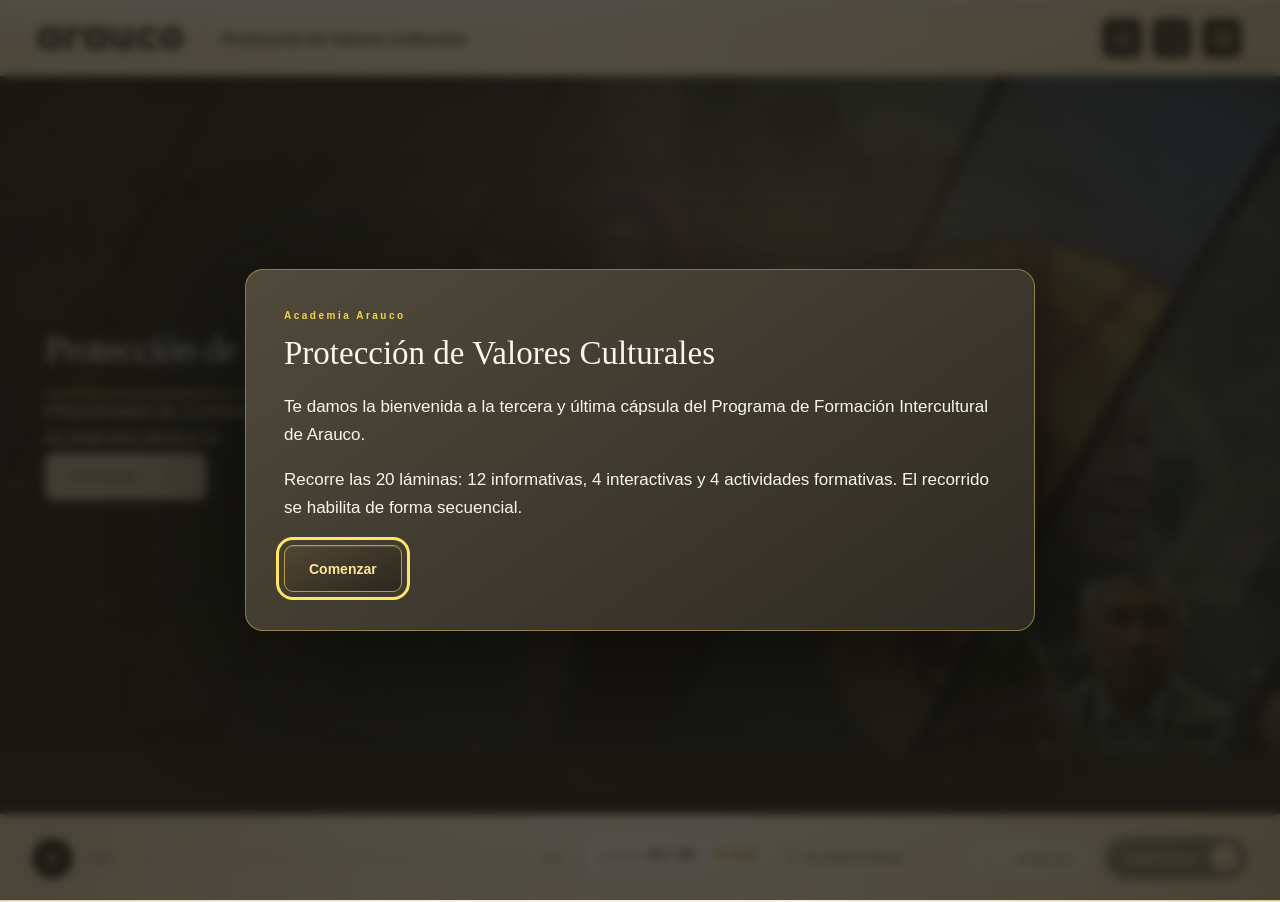
==== index.html @ d29a8f4a "Cultura Mapuche M3 v01: Protección de Valores Culturales (sin locución ni avatar)" ====
<!doctype html>
<html lang="es"><head><meta charset="utf-8"><meta name="viewport" content="width=device-width,initial-scale=1"><meta name="theme-color" content="#514b43"><meta name="author" content="Carlo Gutiérrez"><title>Protección de Valores Culturales · Arauco</title><link rel="stylesheet" href="mapuche.css?rev=m3v01"><link rel="stylesheet" href="mapuche-controls-v02.css?rev=m3v01"><link rel="stylesheet" href="mapuche-completion-v05.css?rev=m3v01"><link rel="stylesheet" href="mapuche-avatar.css?rev=m3v01"><link rel="stylesheet" href="mapuche-compositions-v11.css?rev=m3v01"><link rel="stylesheet" href="mapuche-qa-v12.css?rev=m3v01"><link rel="stylesheet" href="mapuche-tutor-base-v136.css?rev=m3v01"><link rel="stylesheet" href="mapuche-tutor-v139.css?rev=m3v01"><link rel="stylesheet" href="mapuche-interface-v139.css?rev=m3v01"><link rel="stylesheet" href="mapuche-settings-compact-v139.css?rev=m3v01"><link rel="stylesheet" href="mapuche-wallmapu-v14.css?rev=m3v01"><link rel="stylesheet" href="mapuche-ajustes-v15.css?rev=m3v01"><link rel="stylesheet" href="mapuche-cargador-v16.css?rev=m3v01"><link rel="stylesheet" href="mapuche-ajustes-v16.css?rev=m3v01"><link rel="stylesheet" href="mapuche-secuencia-v17.css?rev=m3v01"><link rel="stylesheet" href="m2-laminas.css?rev=m3v01"><link rel="stylesheet" href="mapuche-ui-v19.css?rev=m3v01"></head>
<body>
<div id="cargador-v16" role="status" aria-live="polite" aria-busy="true"><div class="cg-centro"><svg viewBox="0 0 260 260" role="img" aria-label="Kultrun con luceros: símbolo mapuche"><g class="cg-anillo"><circle cx="130" cy="130" r="124" fill="none" stroke="#e1d2a5" stroke-opacity=".55" stroke-width="1.5"/><circle cx="130" cy="130" r="112" fill="none" stroke="#e1d2a5" stroke-opacity=".55" stroke-width="1.5"/><polyline points="122.1,16.8 121.8,12.3 132.1,12.0 132.1,7.5 140.7,8.0" fill="none" stroke="#ddbd19" stroke-width="2" stroke-linejoin="round"/><polyline points="151.7,18.6 152.5,14.2 162.5,16.6 163.8,12.2 171.9,14.9" fill="none" stroke="#ddbd19" stroke-width="2" stroke-linejoin="round"/><polyline points="179.8,28.0 181.7,23.9 190.8,28.9 193.1,25.0 200.3,29.7" fill="none" stroke="#ddbd19" stroke-width="2" stroke-linejoin="round"/><polyline points="204.5,44.3 207.4,40.9 214.9,48.0 218.1,44.9 223.8,51.3" fill="none" stroke="#ddbd19" stroke-width="2" stroke-linejoin="round"/><polyline points="224.1,66.5 227.8,64.0 233.2,72.8 237.1,70.6 241.0,78.2" fill="none" stroke="#ddbd19" stroke-width="2" stroke-linejoin="round"/><polyline points="237.3,93.0 241.6,91.6 244.5,101.5 248.9,100.4 250.6,108.7" fill="none" stroke="#ddbd19" stroke-width="2" stroke-linejoin="round"/><polyline points="243.2,122.1 247.7,121.8 248.0,132.1 252.5,132.1 252.0,140.7" fill="none" stroke="#ddbd19" stroke-width="2" stroke-linejoin="round"/><polyline points="241.4,151.7 245.8,152.5 243.4,162.5 247.8,163.8 245.1,171.9" fill="none" stroke="#ddbd19" stroke-width="2" stroke-linejoin="round"/><polyline points="232.0,179.8 236.1,181.7 231.1,190.8 235.0,193.1 230.3,200.3" fill="none" stroke="#ddbd19" stroke-width="2" stroke-linejoin="round"/><polyline points="215.7,204.5 219.1,207.4 212.0,214.9 215.1,218.1 208.7,223.8" fill="none" stroke="#ddbd19" stroke-width="2" stroke-linejoin="round"/><polyline points="193.5,224.1 196.0,227.8 187.2,233.2 189.4,237.1 181.8,241.0" fill="none" stroke="#ddbd19" stroke-width="2" stroke-linejoin="round"/><polyline points="167.0,237.3 168.4,241.6 158.5,244.5 159.6,248.9 151.3,250.6" fill="none" stroke="#ddbd19" stroke-width="2" stroke-linejoin="round"/><polyline points="137.9,243.2 138.2,247.7 127.9,248.0 127.9,252.5 119.3,252.0" fill="none" stroke="#ddbd19" stroke-width="2" stroke-linejoin="round"/><polyline points="108.3,241.4 107.5,245.8 97.5,243.4 96.2,247.8 88.1,245.1" fill="none" stroke="#ddbd19" stroke-width="2" stroke-linejoin="round"/><polyline points="80.2,232.0 78.3,236.1 69.2,231.1 66.9,235.0 59.7,230.3" fill="none" stroke="#ddbd19" stroke-width="2" stroke-linejoin="round"/><polyline points="55.5,215.7 52.6,219.1 45.1,212.0 41.9,215.1 36.2,208.7" fill="none" stroke="#ddbd19" stroke-width="2" stroke-linejoin="round"/><polyline points="35.9,193.5 32.2,196.0 26.8,187.2 22.9,189.4 19.0,181.8" fill="none" stroke="#ddbd19" stroke-width="2" stroke-linejoin="round"/><polyline points="22.7,167.0 18.4,168.4 15.5,158.5 11.1,159.6 9.4,151.3" fill="none" stroke="#ddbd19" stroke-width="2" stroke-linejoin="round"/><polyline points="16.8,137.9 12.3,138.2 12.0,127.9 7.5,127.9 8.0,119.3" fill="none" stroke="#ddbd19" stroke-width="2" stroke-linejoin="round"/><polyline points="18.6,108.3 14.2,107.5 16.6,97.5 12.2,96.2 14.9,88.1" fill="none" stroke="#ddbd19" stroke-width="2" stroke-linejoin="round"/><polyline points="28.0,80.2 23.9,78.3 28.9,69.2 25.0,66.9 29.7,59.7" fill="none" stroke="#ddbd19" stroke-width="2" stroke-linejoin="round"/><polyline points="44.3,55.5 40.9,52.6 48.0,45.1 44.9,41.9 51.3,36.2" fill="none" stroke="#ddbd19" stroke-width="2" stroke-linejoin="round"/><polyline points="66.5,35.9 64.0,32.2 72.8,26.8 70.6,22.9 78.2,19.0" fill="none" stroke="#ddbd19" stroke-width="2" stroke-linejoin="round"/><polyline points="93.0,22.7 91.6,18.4 101.5,15.5 100.4,11.1 108.7,9.4" fill="none" stroke="#ddbd19" stroke-width="2" stroke-linejoin="round"/></g><g class="cg-lucero"><polygon points="198.6,52.4 200.2,57.5 205.0,55.0 202.5,59.8 207.6,61.4 202.5,63.0 205.0,67.8 200.2,65.3 198.6,70.4 197.0,65.3 192.2,67.8 194.7,63.0 189.6,61.4 194.7,59.8 192.2,55.0 197.0,57.5" fill="#ddbd19"/><polygon points="198.6,189.6 200.2,194.7 205.0,192.2 202.5,197.0 207.6,198.6 202.5,200.2 205.0,205.0 200.2,202.5 198.6,207.6 197.0,202.5 192.2,205.0 194.7,200.2 189.6,198.6 194.7,197.0 192.2,192.2 197.0,194.7" fill="#ddbd19"/><polygon points="61.4,189.6 63.0,194.7 67.8,192.2 65.3,197.0 70.4,198.6 65.3,200.2 67.8,205.0 63.0,202.5 61.4,207.6 59.8,202.5 55.0,205.0 57.5,200.2 52.4,198.6 57.5,197.0 55.0,192.2 59.8,194.7" fill="#ddbd19"/><polygon points="61.4,52.4 63.0,57.5 67.8,55.0 65.3,59.8 70.4,61.4 65.3,63.0 67.8,67.8 63.0,65.3 61.4,70.4 59.8,65.3 55.0,67.8 57.5,63.0 52.4,61.4 57.5,59.8 55.0,55.0 59.8,57.5" fill="#ddbd19"/><circle cx="130.0" cy="33.0" r="2.2" fill="#e1d2a5"/><circle cx="227.0" cy="130.0" r="2.2" fill="#e1d2a5"/><circle cx="130.0" cy="227.0" r="2.2" fill="#e1d2a5"/><circle cx="33.0" cy="130.0" r="2.2" fill="#e1d2a5"/></g><g class="cg-kultrun"><circle cx="130" cy="130" r="82" fill="#e9dcb4"/><circle cx="130" cy="130" r="82" fill="none" stroke="#8b6b3d" stroke-width="4"/><circle cx="130" cy="130" r="76" fill="none" stroke="#8b6b3d" stroke-opacity=".35" stroke-width="1"/><line x1="130" y1="130" x2="130.0" y2="64.0" stroke="#3b2f26" stroke-width="5" stroke-linecap="round"/><line x1="130.0" y1="64.0" x2="124.8" y2="54.3" stroke="#3b2f26" stroke-width="3.6" stroke-linecap="round"/><line x1="130.0" y1="64.0" x2="130.0" y2="53.0" stroke="#3b2f26" stroke-width="3.6" stroke-linecap="round"/><line x1="130.0" y1="64.0" x2="135.2" y2="54.3" stroke="#3b2f26" stroke-width="3.6" stroke-linecap="round"/><line x1="130" y1="130" x2="196.0" y2="130.0" stroke="#3b2f26" stroke-width="5" stroke-linecap="round"/><line x1="196.0" y1="130.0" x2="205.7" y2="124.8" stroke="#3b2f26" stroke-width="3.6" stroke-linecap="round"/><line x1="196.0" y1="130.0" x2="207.0" y2="130.0" stroke="#3b2f26" stroke-width="3.6" stroke-linecap="round"/><line x1="196.0" y1="130.0" x2="205.7" y2="135.2" stroke="#3b2f26" stroke-width="3.6" stroke-linecap="round"/><line x1="130" y1="130" x2="130.0" y2="196.0" stroke="#3b2f26" stroke-width="5" stroke-linecap="round"/><line x1="130.0" y1="196.0" x2="135.2" y2="205.7" stroke="#3b2f26" stroke-width="3.6" stroke-linecap="round"/><line x1="130.0" y1="196.0" x2="130.0" y2="207.0" stroke="#3b2f26" stroke-width="3.6" stroke-linecap="round"/><line x1="130.0" y1="196.0" x2="124.8" y2="205.7" stroke="#3b2f26" stroke-width="3.6" stroke-linecap="round"/><line x1="130" y1="130" x2="64.0" y2="130.0" stroke="#3b2f26" stroke-width="5" stroke-linecap="round"/><line x1="64.0" y1="130.0" x2="54.3" y2="135.2" stroke="#3b2f26" stroke-width="3.6" stroke-linecap="round"/><line x1="64.0" y1="130.0" x2="53.0" y2="130.0" stroke="#3b2f26" stroke-width="3.6" stroke-linecap="round"/><line x1="64.0" y1="130.0" x2="54.3" y2="124.8" stroke="#3b2f26" stroke-width="3.6" stroke-linecap="round"/><circle cx="159.7" cy="100.3" r="7" fill="none" stroke="#3b2f26" stroke-width="3"/><line x1="170.2" y1="100.3" x2="174.7" y2="100.3" stroke="#3b2f26" stroke-width="2.4" stroke-linecap="round"/><line x1="167.1" y1="107.7" x2="170.3" y2="110.9" stroke="#3b2f26" stroke-width="2.4" stroke-linecap="round"/><line x1="159.7" y1="110.8" x2="159.7" y2="115.3" stroke="#3b2f26" stroke-width="2.4" stroke-linecap="round"/><line x1="152.3" y1="107.7" x2="149.1" y2="110.9" stroke="#3b2f26" stroke-width="2.4" stroke-linecap="round"/><line x1="149.2" y1="100.3" x2="144.7" y2="100.3" stroke="#3b2f26" stroke-width="2.4" stroke-linecap="round"/><line x1="152.3" y1="92.9" x2="149.1" y2="89.7" stroke="#3b2f26" stroke-width="2.4" stroke-linecap="round"/><line x1="159.7" y1="89.8" x2="159.7" y2="85.3" stroke="#3b2f26" stroke-width="2.4" stroke-linecap="round"/><line x1="167.1" y1="92.9" x2="170.3" y2="89.7" stroke="#3b2f26" stroke-width="2.4" stroke-linecap="round"/><path d="M104.3,88.3 A12,12 0 1,0 104.3,112.3 A15,15 0 0,1 104.3,88.3Z" fill="#3b2f26"/><polygon points="100.3,146.7 102.4,154.6 109.5,150.5 105.4,157.6 113.3,159.7 105.4,161.8 109.5,168.9 102.4,164.8 100.3,172.7 98.2,164.8 91.1,168.9 95.2,161.8 87.3,159.7 95.2,157.6 91.1,150.5 98.2,154.6" fill="#3b2f26"/><polygon points="152.7,148.2 153.6,151.5 156.6,149.8 154.9,152.8 158.2,153.7 154.9,154.6 156.6,157.6 153.6,155.9 152.7,159.2 151.8,155.9 148.8,157.6 150.5,154.6 147.2,153.7 150.5,152.8 148.8,149.8 151.8,151.5" fill="#3b2f26"/><polygon points="166.7,150.2 167.6,153.5 170.6,151.8 168.9,154.8 172.2,155.7 168.9,156.6 170.6,159.6 167.6,157.9 166.7,161.2 165.8,157.9 162.8,159.6 164.5,156.6 161.2,155.7 164.5,154.8 162.8,151.8 165.8,153.5" fill="#3b2f26"/><polygon points="159.7,161.2 160.6,164.5 163.6,162.8 161.9,165.8 165.2,166.7 161.9,167.6 163.6,170.6 160.6,168.9 159.7,172.2 158.8,168.9 155.8,170.6 157.5,167.6 154.2,166.7 157.5,165.8 155.8,162.8 158.8,164.5" fill="#3b2f26"/><circle cx="130" cy="130" r="6.5" fill="#3b2f26"/></g></svg><p class="cg-titulo">Protección de Valores Culturales</p><p class="cg-sub">Cargando</p><div class="cg-barra" aria-hidden="true"><i></i></div></div></div>
<div id="backgrounds" aria-hidden="true"><div class="backdrop active"></div><div class="backdrop"></div></div><div class="shade" aria-hidden="true"></div>
<header>
<div class="brand"><img src="mapuche-assets/image3.png" alt="Arauco"><span>Academia Arauco<small>Formación intercultural y Derecho Indígena</small></span></div>
<div class="module">Protección de Valores Culturales</div>
<div class="header-tools"><span id="count" aria-label="Contador de láminas">01 / 20</span><button id="menu" class="utility" aria-label="Abrir índice"><span data-icon="menu"></span><span>ÍNDICE</span></button><button id="fullscreen" class="icon-btn" aria-label="Pantalla completa"><span data-icon="full"></span></button><button id="help" class="utility" aria-label="Abrir ayuda"><span data-icon="help"></span><span>AYUDA</span></button></div>
</header>
<main id="stage" tabindex="-1" aria-live="polite"></main>
<div class="support"><div id="captions" aria-label="Subtítulos" hidden></div></div>
<footer>
<div class="media"><button id="pause" class="icon-btn" aria-label="Pausar locución"><span data-icon="pause"></span></button><button id="voice" class="icon-btn" aria-label="Silenciar voz" aria-pressed="false"><span data-icon="volume"></span></button></div>
<div class="audio-timeline"><div class="timeline-row"><span id="audio-elapsed" class="audio-time">0:00</span><input id="audio-seek" type="range" min="0" max="100" step="0.01" value="0" aria-label="Posición de la locución" aria-valuetext="0:00 de 0:00"><span id="audio-duration" class="audio-time">0:00</span></div><div id="advance-status" role="status"></div></div>
<div class="audio-options"><button id="cc" class="icon-btn" aria-label="Activar subtítulos" aria-pressed="false">CC</button><button id="music" class="icon-btn" aria-label="Activar música" aria-pressed="false"><span data-icon="music"></span></button></div>
<div class="nav"><button id="prev" class="secondary" aria-label="Lámina anterior"><span data-icon="prev"></span><span>Anterior</span></button><button id="next" class="primary"><span>Continuar</span><span data-icon="next"></span></button></div>
</footer>
<dialog id="layer" aria-labelledby="layer-title"><button id="close-layer" class="close" aria-label="Cerrar ventana">×</button><p id="layer-label" class="eyebrow"></p><h2 id="layer-title"></h2><div id="layer-body"></div><div id="layer-actions"></div></dialog>
<audio id="narrator" preload="auto"></audio><audio id="music-player" src="audio/loop-mapuche-v16.wav" loop preload="none"></audio>
<script src="mapuche-data.js?rev=m3v01"></script><script src="m2-laminas.js?rev=m3v01"></script><script src="mapuche-audio.js?rev=m3v01"></script><script src="mapuche-avatars.js?rev=m3v01"></script><script src="mapuche-avatar-player.js?rev=m3v01"></script><script src="mapuche.js?rev=m3v01"></script><script src="scorm-state-v05.js?rev=m3v01"></script><script src="mapuche-interface-v139.js?rev=m3v01"></script><script src="mapuche-tutor-v139.js?rev=m3v01"></script><script src="mapuche-wallmapu-v14.js?rev=m3v01"></script><script src="mapuche-ajustes-v15.js?rev=m3v01"></script><script src="mapuche-ajustes-v16.js?rev=m3v01"></script><script src="mapuche-cargador-v16.js?rev=m3v01"></script><script src="mapuche-secuencia-v17.js?rev=m3v01"></script><script src="mapuche-ui-v19.js?rev=m3v01"></script></body></html>
---- mapuche.css ----
@font-face{font-family:MotorSans;src:local('Aptos'),local('Segoe UI')}*{box-sizing:border-box} :root{--sand:#e1d2a5;--taupe:#514b43;--yellow:#ddbd19;--ivory:#faf6eb;--muted:#d4cec1;--line:#dfd0a65e;color-scheme:dark}body{margin:0;background:var(--taupe);color:var(--ivory);font-family:MotorSans,'Segoe UI',Arial,sans-serif;min-height:100svh;display:grid;grid-template-rows:88px minmax(0,1fr) 104px 84px;overflow-x:hidden}button{font:inherit;cursor:pointer}button:disabled{opacity:.35;cursor:default}button:focus-visible{outline:3px solid #ffe468;outline-offset:5px}button svg{width:23px;height:23px;pointer-events:none}button span{pointer-events:none}#backgrounds,.shade{position:fixed;inset:0;z-index:-2;pointer-events:none}.backdrop{position:absolute;inset:-10px;background-size:cover;background-position:center;opacity:0;transition:opacity 1450ms ease}.backdrop.active{opacity:1}.shade{z-index:-1;background:linear-gradient(90deg,rgba(33,31,25,.94) 0%,rgba(40,36,29,.84) 32%,rgba(40,36,29,.37) 65%,rgba(40,36,29,.1)),linear-gradient(0deg,#28251fe0,transparent 36%)}header{background:linear-gradient(110deg,#e3d1a6,#f1e3c4 45%,#d8c699);color:#2e2c25;display:flex;align-items:center;gap:32px;padding:0 3vw;box-shadow:0 1px 0 #fff7;z-index:1}.brand{display:flex;align-items:center;gap:22px}.brand img{width:145px;height:auto;filter:brightness(0);opacity:.75}.brand>span{border-left:1px solid #6e65555c;padding-left:22px;font-size:19px}.brand small,.module small{display:block;font-size:12px;margin-top:3px}.module{border-left:1px solid #6e65555c;padding-left:26px;font-size:12px;font-weight:600}.module small{font-size:15px;font-weight:400}.progress{margin-left:auto;display:flex;align-items:center;gap:20px;white-space:nowrap}.track{width:120px;height:5px;border-radius:5px;background:#9c8e6955}.track span,.voice-track span{display:block;height:100%;background:#bc9c00;transition:width .2s}#count{font-size:16px;font-variant-numeric:tabular-nums}main{padding:5vh 4vw 2vh;min-height:440px;display:flex;align-items:center}.scene{width:100%;max-width:1540px;margin:auto}.eyebrow{color:#f0d44d;font-size:11px;letter-spacing:.25em;font-weight:600;margin:0 0 20px}h1{font-family:Georgia,'Times New Roman',serif;font-size:clamp(36px,4.4vw,70px);font-weight:400;line-height:1.08;letter-spacing:-.035em;max-width:850px;margin:0 0 22px;text-wrap:balance}h1:focus{outline:0}.subtitle{color:#e3d3ab;font-size:21px;margin:0 0 26px;max-width:670px;line-height:1.5}.lead{font-size:clamp(18px,1.65vw,24px);line-height:1.6;max-width:660px;color:var(--muted);margin:0 0 25px}.cover h1{max-width:780px;font-size:clamp(48px,5.7vw,88px)}.cover .program{max-width:650px;font-size:20px;line-height:1.5;color:#d5c8aa}.cover .small{margin-top:24px}.small{font-size:12px;line-height:1.6;color:#ded5c1}.capsule{display:inline-flex;gap:10px;align-items:center;border:1px solid var(--line);padding:10px 16px;border-radius:50px;font-size:11px;letter-spacing:.16em;margin-bottom:20px;background:#201f1980}.capsule:before{content:'';width:6px;height:6px;border-radius:50%;background:var(--yellow);box-shadow:0 0 13px #e9c52c88}.cover-actions{margin-top:32px;display:flex;align-items:center;gap:24px}.signature{position:absolute;right:4vw;bottom:220px;color:#e8ddc6;font-size:12px;letter-spacing:.2em}.signature b{display:block;font-size:19px;font-weight:400;letter-spacing:.35em;margin-bottom:7px}.intro-grid{display:grid;grid-template-columns:1.3fr .7fr;gap:6vw;align-items:center}.intro-stat{background:#2f2c25aa;border:1px solid var(--line);border-radius:18px;backdrop-filter:blur(18px);padding:40px;max-width:430px}.intro-stat strong{display:block;color:#eed154;font-family:Georgia,serif;font-size:100px;line-height:1}.intro-stat p{font-size:22px;line-height:1.4;margin:20px 0 0}.intro-stat small{display:block;color:#d4cbb9;font-size:14px;margin-top:16px;line-height:1.5}.cards{display:grid;grid-template-columns:repeat(3,minmax(0,1fr));gap:16px;max-width:830px}.info-card{position:relative;text-align:left;border:1px solid #d9c89d88;background:linear-gradient(135deg,#60573f4d,#29271fa6);color:var(--ivory);border-radius:13px;min-height:185px;padding:23px;backdrop-filter:blur(12px);box-shadow:inset 0 1px 0 #fff1,0 10px 25px #17150d14;transition:border-color .3s,box-shadow .3s,background .3s}.info-card:hover{border-color:#ead251;box-shadow:0 0 23px #e1bd1720,inset 0 1px 0 #fff4;background:linear-gradient(135deg,#8a753b66,#28261fbd)}.info-card.checked{border-color:#e7c522}.card-icon{display:grid;place-items:center;border:1px solid #dfcc9d;width:55px;height:55px;border-radius:50%;margin-bottom:19px;color:#e4cf9b}.card-icon svg{width:30px;height:30px}.info-card h3{font-family:Georgia,serif;font-weight:400;font-size:23px;margin:0 0 12px}.info-card .desc{font-size:13px;line-height:1.5;color:#d6cdb9}.check{position:absolute;right:13px;top:13px;width:24px;height:24px;border-radius:50%;display:grid;place-items:center;background:#e3c529;color:#302b1b}.check svg{width:16px;height:16px}.card-number{color:#d5bd70;font-size:11px;letter-spacing:.2em;position:absolute;right:19px;bottom:18px}.review-count{margin-top:15px;color:#d4c6a5;font-size:11px;letter-spacing:.08em}.history-grid{display:grid;grid-template-columns:1.2fr .8fr;gap:45px;align-items:center}.history-grid .cards{grid-template-columns:repeat(3,minmax(0,1fr))}.history-grid .info-card{padding:18px;min-height:190px}.history-grid .info-card h3{font-size:19px}.map-frame{position:relative;max-width:500px;justify-self:end;box-shadow:0 25px 75px #0006;border:1px solid #ead7a18c;border-radius:10px;overflow:hidden;background:#ddcfaf}.map-frame img{display:block;width:100%;max-height:360px;object-fit:contain}.map-caption{padding:12px 18px;color:#3e3829;font-size:11px;line-height:1.5;display:flex;gap:15px;align-items:center}.map-caption button{background:transparent;border:1px solid #6c6042;color:#3e3829;border-radius:6px;padding:7px;white-space:nowrap}.source-note{color:#cec2a8;font-size:10px;max-width:780px;line-height:1.5;margin-top:14px}.demography .cards{max-width:1050px}.demography .info-card{min-height:215px}.metric{font-family:Georgia,serif;font-size:53px;color:#e9cb4d;margin-bottom:12px;display:block}.demography h1{max-width:900px}.worldview .cards{max-width:900px}.worldview .info-card{min-height:200px}.worldview h1{max-width:740px}.support{background:#28251c75;border-top:1px solid #d7cba927;display:flex;flex-direction:column;justify-content:center;padding:10px 4vw;gap:9px;backdrop-filter:blur(12px)}#captions{font-size:14px;color:#f1d777;line-height:1.45;min-height:44px;max-width:1250px;border-left:3px solid #d7ba27;padding-left:15px}#captions[hidden]{display:none}#advance-status{color:#e4dac5;font-size:12px;display:flex;align-items:center;gap:12px}#advance-status:before{content:'';width:3px;height:19px;background:#d9bd31;flex-shrink:0}footer{background:linear-gradient(110deg,#e1d2af,#f1e3c8 48%,#deceaa);color:#2e2a22;padding:12px 2.6vw;display:flex;align-items:center;gap:25px;justify-content:space-between;z-index:1}.tools,.media,.nav{display:flex;align-items:center;gap:12px}.tools{gap:20px}.utility{display:flex;gap:12px;align-items:center;background:none;border:0;color:inherit;font-size:10px;letter-spacing:.12em;padding:10px 0}.utility svg{width:22px;height:22px}.icon-btn{border:1px solid transparent;background:none;color:inherit;min-width:36px;height:38px;display:grid;place-items:center;border-radius:50%;font-size:12px}.icon-btn[aria-pressed=true]{border-color:#8d7325;background:#cbb86533}.icon-btn:hover{background:#a4915940}#pause{background:#39362c;color:#f4e8cb;width:41px;height:41px}.voice-track{width:80px;height:4px;background:#a69b7955;border-radius:6px;overflow:hidden}.primary,.secondary{display:inline-flex;justify-content:center;align-items:center;gap:22px;min-height:47px;border-radius:9px;padding:11px 24px;font-size:14px}.primary{color:#29220b;border:1px solid #f3d64a;background:linear-gradient(165deg,#f3d94f 0%,#ddbd1b 38%,#c5a000 100%);box-shadow:inset 0 1px 1px #fff8,0 4px 16px #9d760322;position:relative;overflow:hidden}.primary:before{content:'';position:absolute;inset:0;background:linear-gradient(115deg,transparent 30%,#fff6 47%,transparent 65%);transform:translateX(-130%);transition:transform .7s;pointer-events:none}.primary:hover:before{transform:translateX(130%)}.secondary{color:inherit;border:1px solid #84755288;background:transparent}.primary:hover{box-shadow:inset 0 1px 1px #fff9,0 0 23px #dfbe2244}.secondary:hover{background:#9b8b5b20}dialog{color:var(--ivory);background:linear-gradient(145deg,#514a3b,#2e2b24);border:1px solid #d2b85788;border-radius:18px;padding:38px;width:min(790px,91vw);max-height:86svh;box-shadow:0 30px 120px #0009}dialog::backdrop{background:#17150fbc;backdrop-filter:blur(9px)}dialog .close{position:absolute;right:13px;top:9px;border:0;background:none;color:#eadcb9;font-size:33px;line-height:1;padding:8px}dialog h2{font-family:Georgia,serif;font-weight:400;font-size:33px;line-height:1.18;margin:8px 0 20px}dialog p{font-size:17px;line-height:1.65}dialog .eyebrow{font-size:10px;margin:0 30px 10px 0}dialog .popup-image{width:100%;max-height:340px;object-fit:contain;background:#24221a;border-radius:8px;margin-bottom:12px}#layer-actions{display:flex;gap:12px;flex-wrap:wrap;margin-top:23px}#layer-actions:empty{display:none}.index-list{display:grid;gap:7px}.index-list button{display:flex;justify-content:space-between;gap:16px;align-items:center;text-align:left;background:#29271f77;border:1px solid var(--line);padding:14px;border-radius:7px;color:var(--ivory);line-height:1.4;font-size:14px}.index-list button[aria-current=step]{border-color:#e2c636}.index-list svg{width:19px;flex-shrink:0}.welcome-meta{color:#d3c299;font-size:12px!important}.help-row{display:flex;gap:15px;margin:18px 0;align-items:start}.help-row svg{width:26px;height:26px;flex-shrink:0;color:#e9d17c}.help-row p{margin:0;font-size:15px}.speech-reveal{transition:opacity .5s,transform .5s}.speech-reveal.waiting{opacity:0;transform:translateY(7px);visibility:hidden}.scene-parallax{transform:translate(var(--px,0px),var(--py,0px))}.scene-enter{animation:entrance .9s both}@keyframes entrance{from{opacity:0;transform:translateY(8px)}to{opacity:1;transform:translateY(0)}}
@media(min-width:761px){body{height:100svh;grid-template-rows:80px minmax(0,1fr) 100px 78px}main{min-height:0;padding:22px 4vw}.scene{max-height:100%}h1{font-size:clamp(36px,3.7vw,63px);margin-bottom:16px}.eyebrow{margin-bottom:14px}.lead{font-size:19px;line-height:1.5;margin-bottom:19px}.cover h1{font-size:clamp(46px,4.7vw,78px);margin-bottom:16px}.cover .program{font-size:18px;margin:0;line-height:1.5}.capsule{padding:8px 14px;margin-bottom:17px}.cover-actions{margin-top:24px}.cover .small{margin-top:14px}.cover-actions .small{margin:0}.demography .info-card{min-height:185px;padding:20px}.worldview .info-card{min-height:178px}.metric{font-size:44px;margin-bottom:10px}.card-icon{width:48px;height:48px;margin-bottom:15px}.info-card h3{font-size:21px}.source-note{margin-bottom:0}.signature{bottom:220px}.worldview h1{max-width:790px}.history-grid .info-card{min-height:175px}}
@media(min-width:1600px){body{grid-template-rows:100px minmax(0,1fr) 112px 92px}main{padding:5vh 4vw}.cards{max-width:950px}.info-card{min-height:220px}}
@media(max-width:1100px){header{gap:18px}.brand>span{display:none}.brand img{width:125px}.module{border:0;padding:0}.track{width:70px}footer{gap:10px;padding-inline:20px}.tools{gap:12px}.utility{gap:6px}.media{gap:4px}.voice-track{width:45px}.primary,.secondary{padding:10px 15px;gap:13px}.history-grid{gap:20px;grid-template-columns:1.3fr .7fr}.history-grid .cards{gap:9px}.history-grid .info-card{padding:13px}.history-grid .info-card h3{font-size:17px}}
@media(max-width:760px){body{grid-template-rows:72px 1fr auto auto}header{padding:12px 18px;gap:12px}.brand img{width:95px}.module{font-size:9px}.module small{font-size:11px;max-width:145px}.progress{gap:0}#count{font-size:12px}.track{display:none}main{padding:35px 22px 24px;min-height:530px;align-items:start}.shade{background:linear-gradient(90deg,#242119ef,#27251bb5),linear-gradient(0deg,#242119b0,transparent)}h1{font-size:40px}.cover h1{font-size:47px}.cover .program{font-size:17px}.cover-actions{gap:15px;flex-wrap:wrap}.intro-grid,.history-grid{grid-template-columns:1fr;gap:25px}.intro-stat{padding:24px;max-width:none;display:grid;grid-template-columns:.65fr 1fr;gap:10px;align-items:center}.intro-stat strong{font-size:65px}.intro-stat p{font-size:18px;margin:0}.intro-stat small{grid-column:1/-1;margin:0}.lead{font-size:18px}.cards,.history-grid .cards{grid-template-columns:1fr;gap:12px}.info-card,.history-grid .info-card,.demography .info-card,.worldview .info-card{min-height:112px;padding:20px 45px 20px 83px}.card-icon{position:absolute;left:16px;top:25px;width:48px;height:48px;margin:0}.info-card h3,.history-grid .info-card h3{font-size:22px}.info-card .desc{font-size:13px}.check{right:12px;top:12px}.metric{font-size:34px;position:absolute;left:15px;top:28px;width:62px;overflow-wrap:anywhere}.demography .info-card{padding-left:100px}.demography .info-card:first-child .metric{font-size:25px}.map-frame{justify-self:stretch;max-width:none}.map-frame img{max-height:260px}.support{padding:14px 22px;min-height:112px}#captions{font-size:13px;min-height:72px}#advance-status{font-size:11px;line-height:1.5}footer{display:grid;grid-template-columns:1fr 1fr;gap:14px;padding:14px 18px}.tools{gap:17px}.media{grid-column:1/-1;grid-row:1;justify-content:center;gap:17px;border-bottom:1px solid #96855a44;padding-bottom:10px}.voice-track{width:65px}.nav{justify-content:end;gap:8px}.nav .primary,.nav .secondary{font-size:12px;min-height:43px;padding:9px 12px;gap:8px}.nav svg{width:17px}.nav .secondary span:last-child{display:none}.utility{font-size:9px;gap:6px}.utility svg{width:18px}.signature{position:static;margin-top:45px;font-size:10px}.signature b{font-size:14px}dialog{padding:29px 22px}dialog h2{font-size:28px}dialog p{font-size:16px}dialog .popup-image{max-height:270px}.source-note{font-size:10px}.worldview h1{font-size:37px}}
@media(max-width:370px){header{padding:10px 12px}.brand img{width:77px}.module small{font-size:10px;max-width:117px}main{padding-inline:18px}h1{font-size:35px}.cover h1{font-size:41px}.media{gap:11px}.voice-track{width:40px}.utility{gap:4px}.tools{gap:12px}footer{padding:12px}.nav .primary{padding:9px}.info-card h3{font-size:20px}}
body,main,.scene,.intro-grid,.intro-grid>*{min-width:0}.hint{position:absolute;right:16px;bottom:43px;color:#f3d347;filter:drop-shadow(0 0 5px #d6b02055)}.hint svg{width:18px;height:18px}
@media(max-width:760px){.intro-stat{grid-template-columns:minmax(0,1fr) minmax(0,1fr)}.intro-stat>*{min-width:0}.intro-stat strong{font-size:clamp(42px,13vw,52px)}.intro-stat p{overflow-wrap:anywhere}}
@media(max-width:760px){.support{height:166px;min-height:166px;justify-content:end}#captions{height:100px;min-height:100px;flex-shrink:0;display:flex;align-items:center}#captions[hidden]{display:block;visibility:hidden}#advance-status{min-height:26px}.hint{right:15px;bottom:42px}}
@media(prefers-reduced-motion:reduce){*,*:before,*:after{animation:none!important;transition:none!important}.scene-parallax{transform:none!important}}
---- mapuche-controls-v02.css ----
/* Revisión de Carlo: controles superiores, audio desplazable y CC compactos. */
body{grid-template-rows:80px minmax(0,1fr) 52px 88px}
.header-tools{margin-left:auto;display:flex;align-items:center;gap:17px;white-space:nowrap;flex-shrink:0}
.header-tools #count{padding-right:17px;border-right:1px solid #7f715744;font-size:16px}
.header-tools .utility{font-size:10px;gap:7px;letter-spacing:.08em}
.header-tools .icon-btn{color:#39352a;width:35px;height:35px;border-radius:7px}
.header-tools button:hover{background:#7c693c1a}
header{gap:22px}.brand{gap:17px}.brand>span{font-size:17px;padding-left:17px}.module{padding-left:20px}
.support{height:52px;min-height:52px;padding:4px 4vw;background:transparent;border:0;backdrop-filter:none;justify-content:center;align-items:center}
#captions{height:auto;min-height:0;max-height:44px;max-width:1050px;padding:8px 18px;border:1px solid #ddc57533;border-radius:8px;background:#201e18e6;color:#f0d98c;font-size:13px;line-height:1.4;text-align:center;box-shadow:0 4px 16px #0001}
#captions[hidden]{display:block;visibility:hidden}
footer{display:grid;grid-template-columns:auto minmax(0,1fr) auto auto;grid-template-areas:'media timeline options nav';gap:18px;padding:10px 2.5vw;min-height:88px}
.media{grid-area:media;gap:8px;border:0;padding:0;justify-content:start}.audio-options{grid-area:options;display:flex;gap:5px;align-items:center}.nav{grid-area:nav;gap:8px}
.audio-timeline{grid-area:timeline;display:flex;gap:17px;align-items:center;min-width:0}
.timeline-row{display:flex;align-items:center;gap:10px;flex:1;min-width:0}
.audio-time{font-size:10px;color:#655b43;font-variant-numeric:tabular-nums;flex-shrink:0;min-width:26px}
#audio-seek{--played:0%;appearance:none;-webkit-appearance:none;min-width:50px;width:100%;height:26px;background:transparent;cursor:ew-resize;margin:0;touch-action:pan-y;border-radius:12px}
#audio-seek::-webkit-slider-runnable-track{height:5px;border-radius:8px;background:linear-gradient(to right,#bd9d08 0%,#bd9d08 var(--played),#a99b7355 var(--played),#a99b7355 100%)}
#audio-seek::-webkit-slider-thumb{appearance:none;-webkit-appearance:none;width:15px;height:15px;margin-top:-5px;border-radius:50%;background:linear-gradient(140deg,#f9e274,#c8a208);border:2px solid #fff1b0;box-shadow:0 0 0 1px #ac8d25,0 2px 6px #6f571c35}
#audio-seek::-moz-range-track{height:5px;background:#a99b7355;border-radius:8px}#audio-seek::-moz-range-progress{height:5px;background:#bd9d08;border-radius:8px}#audio-seek::-moz-range-thumb{width:13px;height:13px;border:2px solid #fff1b0;background:#d9b92e;border-radius:50%}
#audio-seek:focus-visible{outline:2px solid #8e731a;outline-offset:4px}#audio-seek:disabled{opacity:.4;cursor:default}
#advance-status{font-size:11px;color:#64583e;max-width:165px;flex:0 1 165px;min-height:0;line-height:1.35;gap:7px}
#advance-status:before{height:17px;width:2px;background:#b69618}
.nav .primary,.nav .secondary{min-height:45px;padding:10px 18px;gap:12px;font-size:13px}
.signature{bottom:185px}
@media(min-width:1600px){body{grid-template-rows:90px minmax(0,1fr) 52px 88px}.header-tools{gap:20px}.audio-timeline{gap:22px}#advance-status{flex-basis:190px;max-width:190px}#captions{font-size:14px;max-width:1200px}}
@media(max-width:1200px){.brand>span{display:none}.module{border:0;padding:0}.header-tools{gap:13px}.audio-timeline{gap:10px}footer{gap:12px}.nav .primary,.nav .secondary{padding:10px 12px}.nav .secondary span:last-child{display:none}.nav .secondary{min-width:43px}#advance-status{max-width:142px;flex-basis:142px}}
@media(max-width:900px){.module small{max-width:190px;font-size:13px}.header-tools{gap:10px}.header-tools .utility span:last-child{display:none}.header-tools .utility{padding:8px}.header-tools #count{padding-right:12px}.brand img{width:115px}footer{gap:10px;padding-inline:20px}.media{gap:3px}.audio-options{gap:0}.nav .primary{padding:10px 13px}#advance-status{max-width:125px;flex-basis:125px;font-size:10px}.timeline-row{gap:7px}}
@media(max-width:760px){
body{height:auto;grid-template-rows:78px 1fr 66px 116px}
header{padding:10px 16px;gap:10px;flex-wrap:wrap;align-content:center;justify-content:space-between}
.brand img{width:90px}.module{display:none}.header-tools{gap:7px}.header-tools #count{font-size:13px;padding-right:10px}.header-tools .utility{padding:5px}.header-tools .icon-btn{min-width:29px;width:29px;height:31px}.header-tools svg{width:20px;height:20px}
.support{height:66px;min-height:66px;padding:3px 18px;justify-content:center;align-items:stretch}
#captions{height:auto;min-height:0;max-height:60px;max-width:none;padding:7px 12px;font-size:12px;line-height:1.35;display:flex;align-items:center;justify-content:center}
#captions[hidden]{display:flex;visibility:hidden}
footer{grid-template-columns:auto auto minmax(0,1fr);grid-template-rows:42px 44px;grid-template-areas:'timeline timeline timeline' 'media options nav';gap:6px 11px;padding:9px 16px 11px;min-height:116px}
.audio-timeline{gap:12px;display:flex}.timeline-row{gap:8px}.audio-time{font-size:10px;min-width:25px}#advance-status{max-width:116px;flex-basis:116px;font-size:10px;line-height:1.25;min-height:0}
.media{grid-column:auto;grid-row:auto;gap:4px;justify-content:start;padding:0;border:0}.audio-options{gap:1px}.icon-btn{min-width:32px;width:32px;height:34px}#pause{width:36px;height:36px}.nav{gap:7px;justify-content:end}.nav .primary,.nav .secondary{min-height:39px;padding:8px 11px;font-size:12px}.nav .secondary{min-width:36px}.nav svg{width:17px;height:17px}.signature{position:static}.nav .secondary span:last-child{display:none}
}
@media(max-width:370px){header{padding-inline:11px}.brand img{width:78px}.header-tools{gap:4px}.header-tools #count{font-size:12px;padding-right:7px}.header-tools .utility{padding:4px}.header-tools .icon-btn{width:26px;min-width:26px}.header-tools svg{width:18px;height:18px}footer{padding-inline:11px;column-gap:6px}.nav{gap:5px}.nav .primary{padding-inline:8px}.audio-options .icon-btn{min-width:29px;width:29px}.media{gap:0}#advance-status{flex-basis:102px;max-width:102px;font-size:9px}.audio-timeline{gap:9px}.timeline-row{gap:5px}}
/* Contraste y aviso de habilitación solicitado por Carlo. */
.primary{color:#ffe693;background:linear-gradient(155deg,#514734,#2b271e);border-color:#b79b46;box-shadow:inset 0 1px 1px #e9d8a133,0 3px 8px #34270d20;font-weight:600}
.primary:hover{background:linear-gradient(155deg,#625236,#363022);box-shadow:inset 0 1px 1px #e9d8a155,0 0 18px #b69b3b38}
.secondary{background:#3c372b;color:#f7e8c2;border-color:#766849;box-shadow:inset 0 1px 0 #ffffff13}
.secondary:hover{background:#514833;color:#fff1cc}
.header-tools .utility,.header-tools .icon-btn{background:#3c372b;border:1px solid #685b3e;color:#f9eac3;border-radius:7px;padding:8px 10px;box-shadow:inset 0 1px 0 #fff1}
.header-tools .utility:hover,.header-tools .icon-btn:hover{background:#574b32}
.header-tools .icon-btn{padding:6px}.media .icon-btn,.audio-options .icon-btn{background:#514934;color:#ffedb5;border:1px solid #796b45}
.media .icon-btn:hover,.audio-options .icon-btn:hover{background:#675738}.audio-options .icon-btn[aria-pressed=true],.media .icon-btn[aria-pressed=true]{background:#2e2b22;color:#ffe481;border-color:#b18c1e;box-shadow:0 0 0 2px #9c7a1820}
#pause{background:#302c22;color:#ffe7a2;border-color:#6f5e34}
button:disabled{opacity:1;background:#b8ae95!important;color:#6c6350!important;border-color:#b1a488!important;box-shadow:none!important}
.info-card{background:linear-gradient(135deg,#393427ed,#24221be8);border-color:#a9986c;color:#fff9e9}
.info-card:hover{background:linear-gradient(135deg,#51452de8,#2b271ee8);border-color:#e6c348}
.unlock-flash{animation:unlockNotice 1.4s ease-in-out 2}
@keyframes unlockNotice{0%,100%{box-shadow:inset 0 1px 1px #fff2,0 0 0 0 #f8d73d00}40%{box-shadow:inset 0 1px 1px #fff6,0 0 0 2px #f2d14b80,0 0 24px #f2cf3d77;border-color:#ffe89a}70%{box-shadow:inset 0 1px 1px #fff4,0 0 0 1px #f2d14b33,0 0 13px #f2cf3d44}}
@media(max-width:760px){.header-tools .utility{padding:6px}.header-tools .icon-btn{padding:4px}}
@media(prefers-reduced-motion:reduce){.unlock-flash{animation:none!important}}
/* Parallax global v03: ambas capas del fondo conservan el mismo movimiento
   mientras se cruzan sus opacidades. El margen supera el desplazamiento. */
.backdrop{inset:-24px;transform:translate3d(var(--bg-px,0px),var(--bg-py,0px),0);will-change:transform}
@media(prefers-reduced-motion:reduce),(pointer:coarse){.backdrop{transform:none!important;will-change:auto}}
/* Una entrada/salida por contenedor: diálogo, escena y revelados narrados. */
dialog[open]::backdrop{animation:popupBackdropIn 360ms ease both}
dialog[open].popup-closing::backdrop{animation:popupBackdropOut 220ms ease both}
.speech-reveal{transition:opacity 450ms ease,transform 450ms cubic-bezier(.22,.61,.36,1),visibility 0s linear 0s}
.speech-reveal.waiting{transition:opacity 300ms ease,transform 300ms ease,visibility 0s linear 300ms}
@keyframes popupBackdropIn{from{opacity:0}to{opacity:1}}
@keyframes popupBackdropOut{from{opacity:1}to{opacity:0}}
@media(prefers-reduced-motion:reduce){dialog[open]::backdrop{animation:none!important}.speech-reveal,.speech-reveal.waiting{transition:none!important}}
/* Pantallas 6–10 y componentes reutilizables del motor v1.30. */
.new-content{max-width:1280px}.new-content-with-photo{display:grid;grid-template-columns:minmax(0,1.35fr) minmax(0,.75fr);gap:45px;align-items:center}.new-content .cards{max-width:none}.new-content .info-card{min-height:176px;padding:19px}.new-content .info-card h3{font-size:22px}.new-content .info-card .desc{font-size:12px}.new-content .lead{max-width:770px}.single-card{grid-template-columns:1fr;max-width:440px!important}.single-card .info-card{min-height:135px;padding-left:95px}.single-card .card-icon{position:absolute;left:22px;top:24px}.editorial-photo{margin:0;border:1px solid #bda66e70;border-radius:12px;overflow:hidden;box-shadow:0 16px 45px #0004;background:#27231b}.editorial-photo img{display:block;width:100%;max-height:300px;object-fit:contain}.info-bullets{list-style:none;padding:0;margin:8px 0;display:grid;gap:22px}.info-bullets li{display:flex;gap:14px;align-items:start;font-size:18px;line-height:1.6}.info-bullets svg{width:23px;height:23px;margin-top:5px;flex-shrink:0;color:#eed276;filter:drop-shadow(0 0 5px #caa23240)}
body.is-quiz .shade{background:linear-gradient(135deg,#fffefa12,#ded6c31a)}body.is-quiz main{color:#383327}body.is-quiz .eyebrow{color:#7b651d}.quiz-view{width:100%;max-width:1160px;margin:auto}.quiz-heading{display:flex;justify-content:space-between;gap:20px;align-items:center}.quiz-heading h1{font-size:36px;max-width:1000px;margin-bottom:12px}.quiz-heading .eyebrow{margin-bottom:9px}.quiz-emblem{display:grid;place-items:center;width:73px;height:73px;flex-shrink:0;border-radius:50%;background:#40392a;color:#f5da76;border:1px solid #c1a35b;box-shadow:0 0 26px #b2942f13}.quiz-emblem svg{width:48px;height:48px}.quiz-instruction{font-size:13px;line-height:1.5;color:#675c46;margin:0 0 12px;max-width:1000px}.quiz-prompt{font-family:Georgia,serif;font-size:24px;line-height:1.25;font-weight:400;max-width:1080px;margin:0 0 15px}.quiz-options{display:grid;gap:9px}.quiz-option{display:flex;align-items:center;gap:16px;text-align:left;width:100%;padding:14px 19px;min-height:61px;border:1px solid #b8ac8a;border-radius:9px;background:#fffdf8;color:#3f382a;font-size:15px;line-height:1.4;box-shadow:0 3px 10px #51452606;transition:background .25s,border-color .25s,box-shadow .25s}.quiz-option:hover{background:#ede6d2;border-color:#87723c}.quiz-option[aria-checked=true]{background:#423c2f;color:#fff1c7;border-color:#c29e2c;box-shadow:0 0 0 1px #b3943e66}.quiz-option[aria-checked=true]:disabled{background:#423c2f!important;color:#fff1c7!important;border-color:#c29e2c!important}.quiz-option:disabled{background:#e8e2d4!important;color:#776f5c!important}.option-letter{display:grid;place-items:center;flex-shrink:0;width:32px;height:32px;border:1px solid #a28e58;border-radius:50%;font-weight:600;font-size:13px}.quiz-actions{display:flex;align-items:center;gap:14px;margin-top:16px;flex-wrap:wrap}.quiz-actions button{font-size:12px;min-height:39px;padding:9px 15px}.attempt-status{font-size:11px;color:#675c43}.activity-ticket{font-size:11px;color:#7e735b;display:inline-flex;align-items:center;gap:6px}.activity-ticket svg{width:18px;height:18px;color:#897022}.activity-ticket.reviewed{color:#5b4d28}.quiz-outcome{margin-top:10px;font-size:12px;min-height:18px;color:#786126}.star-summary{font-size:12px;margin:9px 0 0;color:#99791e}.earned-star{color:#f2d579;font-size:19px!important}.is-quiz #captions{background:#322c20ee}.brand-name{font-size:20px;letter-spacing:.04em}
@media(max-width:1100px){.new-content-with-photo{gap:25px;grid-template-columns:minmax(0,1.5fr) minmax(0,.7fr)}.new-content .info-card{padding:15px}.new-content .info-card h3{font-size:19px}.quiz-prompt{font-size:22px}.quiz-option{font-size:14px;padding:12px 15px}}
@media(max-width:760px){.new-content-with-photo{grid-template-columns:1fr;gap:25px}.new-content .info-card{padding:20px 40px 20px 83px;min-height:112px}.new-content .info-card h3{font-size:21px}.editorial-photo img{max-height:280px}.single-card .info-card{padding-left:85px}.single-card .card-icon{left:17px;top:25px}.quiz-heading h1{font-size:30px}.quiz-emblem{width:52px;height:52px}.quiz-emblem svg{width:34px;height:34px}.quiz-prompt{font-size:23px;line-height:1.3;margin:18px 0}.quiz-instruction{font-size:12px}.quiz-option{font-size:15px;padding:15px 12px;gap:12px;align-items:start}.option-letter{width:28px;height:28px}.quiz-actions{gap:12px}.quiz-actions button{font-size:12px}.attempt-status,.activity-ticket{font-size:11px}.quiz-heading{align-items:start}.info-bullets li{font-size:16px}}
---- mapuche-completion-v05.css ----
.two-cards{grid-template-columns:repeat(2,minmax(0,1fr))}.four-cards{grid-template-columns:repeat(4,minmax(0,1fr))}
.quiz-case-row{display:flex;align-items:center;gap:14px;margin:0 0 13px}.quiz-case-row button{min-height:35px;padding:7px 13px;font-size:12px;gap:8px}.quiz-case-row span{font-size:11px;color:#74674d}
.closing-view{max-width:1180px}.closing-view h1{margin-bottom:10px}.closing-view .lead{margin-bottom:20px}.closing-summary-grid{display:grid;grid-template-columns:repeat(2,minmax(0,1fr));gap:20px 36px}.closing-principle{display:flex;gap:17px;border-top:1px solid #c8b48166;padding-top:17px;align-items:start}.closing-symbol{display:grid;place-items:center;width:44px;height:44px;flex-shrink:0;border:1px solid #cfb65e;border-radius:50%;color:#eed17a}.closing-symbol svg{width:25px;height:25px}.closing-principle h2{font-family:Georgia,serif;font-weight:400;font-size:23px;margin:0 0 8px}.closing-principle p{font-size:15px;line-height:1.5;color:#e0d8c6;margin:0;max-width:470px}.next-capsule{font-size:12px;color:#e4cf93;margin:17px 0 0}.closing-view .star-summary{color:#f1d478;margin-top:20px}
@media(max-width:760px){.two-cards,.four-cards{grid-template-columns:1fr}.quiz-case-row{align-items:start;flex-direction:column;gap:7px}.closing-summary-grid{grid-template-columns:1fr;gap:23px}.closing-principle{gap:13px}.closing-principle h2{font-size:23px}.closing-principle p{font-size:16px}.closing-view .lead{font-size:18px}.next-capsule{line-height:1.5}}
---- mapuche-avatar.css ----
.scene-parallax.has-avatar{display:grid;grid-template-columns:minmax(0,1fr) clamp(187.5px,18.75vw,275px);gap:clamp(22px,3vw,48px);align-items:center;width:100%}
.avatar-slide-content{min-width:0}.avatar-presenter{align-self:start;padding-top:30px;pointer-events:none}
.avatar-circle{width:100%;aspect-ratio:1;border-radius:50%;overflow:hidden;border:1px solid #e3c86eaa;background:radial-gradient(circle at 40% 30%,#e1d2a538,#302d2570);box-shadow:0 12px 32px #14120e38,0 0 20px #e1be2510,inset 0 0 16px #fff1c80d}
.avatar-circle{position:relative}.avatar-circle video,.avatar-circle .avatar-idle{display:block;position:absolute;inset:0;width:100%;height:100%;object-fit:contain;transform:scaleX(-1)}
.avatar-circle video{opacity:0}.avatar-circle .avatar-idle{opacity:1}.avatar-circle.avatar-playing video{opacity:1}.avatar-circle.avatar-playing .avatar-idle{opacity:0}
.has-avatar .intro-grid{gap:25px;grid-template-columns:minmax(0,1.7fr) minmax(120px,.7fr)}
.has-avatar h1{font-size:clamp(32px,3.8vw,59px)}
@media(max-width:1200px){.has-avatar .new-content-with-photo{grid-template-columns:minmax(0,1fr);gap:20px}.has-avatar .editorial-photo{max-width:380px}.has-avatar .editorial-photo img{max-height:200px}.has-avatar .intro-grid{grid-template-columns:1fr}.has-avatar .intro-stat{max-width:400px}}
@media(max-width:760px){.scene-parallax.has-avatar{display:flex;flex-direction:column;align-items:stretch;gap:22px}.avatar-presenter{order:-1;width:177.5px;padding:0;align-self:flex-end;margin-bottom:-8px}.has-avatar h1{font-size:36px}.has-avatar .intro-grid{display:grid;grid-template-columns:1fr}.has-avatar .editorial-photo{max-width:none}}

/* El presentador mira hacia el contenido situado a su izquierda. */
.avatar-circle video{transform:scaleX(-1)}
.has-avatar .intro-stat{container-type:inline-size}.has-avatar .intro-stat strong{font-size:clamp(44px,28cqw,100px);white-space:nowrap}
---- mapuche-compositions-v11.css ----
/* Source content is on-screen on informative slides; only five content screens gate review. */
.v11-info,.v11-interactive{width:100%;min-width:0}.v11-heading h1{font-size:clamp(30px,3.5vw,55px);max-width:1120px;margin-bottom:18px}.v11-heading .eyebrow{margin-bottom:13px}.v11-info h2,.v11-interactive h2{font:400 24px/1.18 Georgia,serif;color:#faf6eb;margin:0 0 11px}.v11-info p,.flip-reading p{font-size:16px;line-height:1.5;color:#e3ded2;margin:0 0 10px}.v11-subtitle{font-size:15px;line-height:1.5;color:#ddd5c3;margin:0 0 20px}.v11-symbol{display:inline-grid;place-items:center;flex-shrink:0;width:44px;height:44px;border:1px solid #d4b86088;border-radius:50%;color:#efcf66;filter:drop-shadow(0 0 6px #dfb63015)}.v11-symbol svg{width:25px;height:25px}.v11-info .source-note{font-size:11px;margin-top:17px}.step-index{font-size:11px;letter-spacing:.15em;color:#d8bf78}.v11-info .source-note{max-width:850px}
/* 03: one historical period, routed by territory, language and identity. */
.heritage-grid{display:grid;grid-template-columns:minmax(0,1.4fr) minmax(240px,.65fr);gap:50px;align-items:center}.heritage-axis{position:relative;padding-left:57px}.heritage-axis:before{content:'';position:absolute;left:20px;top:48px;bottom:28px;width:1px;background:linear-gradient(#d9bb57,#d9bb5722)}.route-period{font-size:11px!important;letter-spacing:.14em;color:#e4c46a!important;margin:0 0 20px!important}.route-stop{position:relative;margin-bottom:23px}.route-stop:last-child{margin-bottom:0}.route-node{position:absolute;left:-57px;top:0;display:grid;place-items:center;width:40px;height:40px;border:1px solid #c9ad5c;border-radius:50%;background:#332e24;color:#efd17a}.route-node svg{width:23px;height:23px}.route-stop h2{font-size:22px}.v11-map{margin:0;border:1px solid #e4d3ac88;background:#e9dfc9;border-radius:12px;overflow:hidden}.v11-map img{width:100%;display:block;max-height:350px;object-fit:contain}.v11-map figcaption{color:#4d4433;font-size:10px;padding:11px 14px}
/* 04: editorial figures with the complete source explanations. */
.demographic-tiles{display:grid;grid-template-columns:repeat(3,minmax(0,1fr));gap:28px}.demographic-tile{border-top:1px solid #d4ba7588;padding:18px 14px 5px 0}.demographic-metric{font:400 clamp(48px,5vw,76px)/1 Georgia,serif;color:#e6c955;margin-bottom:17px}.demographic-tile h2{font-size:24px}.demographic-tile p{font-size:16px}
/* 05: three phases, automatic emphasis follows the existing voice cue marks. */
.learning-steps{display:grid;grid-template-columns:repeat(3,minmax(0,1fr));gap:23px;list-style:none;padding:0;margin:25px 0 0}.learning-steps li{position:relative;padding:21px 18px;background:#28251f9c;border:1px solid #bca77955;border-radius:11px;transition:border-color .55s,background .55s,box-shadow .55s}.learning-steps li:after{content:'→';position:absolute;right:-19px;top:35px;color:#d3b857}.learning-steps li:last-child:after{display:none}.learning-steps .v11-symbol{margin-bottom:18px}.learning-steps .step-index{position:absolute;right:18px;top:20px}.learning-steps li.active-step{border-color:#e4c14d;background:#4d4328a6;box-shadow:0 0 25px #d4b43111}.learning-steps h2{font-size:23px}.learning-steps p{font-size:16px}
/* 07: relational balance, not a hierarchy. */
.balance-layout{display:grid;grid-template-columns:minmax(260px,.85fr) minmax(0,1.2fr);gap:34px;align-items:center}.balance-orbit{position:relative;aspect-ratio:1;max-width:330px;width:100%;margin:auto;border:1px solid #ddc56d88;border-radius:50%;background:radial-gradient(circle,#dbc06c0c 0 50%,transparent 65%)}.balance-center{position:absolute;inset:28%;border:1px solid #d9c07c55;border-radius:50%;display:flex;align-items:center;justify-content:center;flex-direction:column;background:#2e2b22ad}.balance-center svg{width:35px;height:35px;color:#f1d573;margin-bottom:7px}.balance-center strong{font:400 23px Georgia,serif}.balance-center span{font-size:10px;color:#dccaa3;margin-top:5px}.orbit-label{position:absolute;color:#efe0b7;background:#332e23dd;border:1px solid #af986455;border-radius:20px;padding:8px 13px;font-size:12px}.orbit-0{left:33%;top:-15px}.orbit-1{right:-18px;top:29%}.orbit-2{right:5%;bottom:3%}.orbit-3{left:0;bottom:8%}.orbit-4{left:-25px;top:30%}.balance-copy>section{display:flex;gap:16px;margin-bottom:16px}.balance-copy>section p{padding-top:2px}.v11-mini-image{margin:0 0 0 60px;max-width:300px}.v11-mini-image img{display:block;max-width:100%;max-height:145px;object-fit:contain;border-radius:9px}
/* 12: real 1993 legal milestone, current coexistence and operational implication. */
.leadership-axis{display:grid;grid-template-columns:repeat(3,minmax(0,1fr));gap:30px;list-style:none;margin:27px 0 0;padding:0}.leadership-axis li{position:relative;border-top:1px solid #d5b953;padding-top:26px}.leadership-axis li:before{content:'';position:absolute;top:-5px;left:0;width:9px;height:9px;border-radius:50%;background:#e8c95b;box-shadow:0 0 12px #e8c95b33}.time-label{display:block;font-size:11px;letter-spacing:.13em;color:#ead292;margin-bottom:16px}.leadership-axis .v11-symbol{margin-bottom:17px}.leadership-axis h2{font-size:23px}.timeline-conclusion{display:flex;gap:13px;align-items:center;margin-top:22px;padding-top:15px;border-top:1px solid #e0cc952b;color:#e8d59e;font-size:14px}.timeline-conclusion svg{width:28px;height:28px}
/* 13 and 15: two distinct editorial layouts, no hidden copy. */
.ceremony-pair{display:grid;grid-template-columns:1fr 1fr;gap:35px;margin-top:25px}.ceremony-pair>section{padding:25px;border-top:1px solid #ccb77d99;background:#312b2188}.ceremony-pair .v11-symbol{margin-bottom:17px}.respect-ribbon{display:flex;align-items:start;gap:20px;border-left:2px solid #e0be47;padding:15px 22px;margin-top:26px;background:#29261f77}.respect-ribbon h2{font-size:22px}.respect-ribbon p{margin:0}.respect-layout{display:grid;grid-template-columns:minmax(0,1.4fr) minmax(250px,.7fr);gap:42px;align-items:center}.respect-principle{display:flex;gap:20px;margin:25px 0}.respect-principle h2{font-size:25px}.respect-photo{margin:0}.respect-photo img{width:100%;max-height:320px;object-fit:cover;display:block;border-radius:12px;border:1px solid #c7b27677}
/* 17: only the paragraph currently narrated occupies the main reading area. */
.narrated-order{display:flex;gap:12px;margin:23px 0 20px}.narrated-order span{flex:1;color:#c9c1b0;font-size:11px;padding:10px 0;border-bottom:2px solid #c7ae5f33;transition:color .4s,border-color .4s}.narrated-order span.active{color:#f4d674;border-color:#e0bd43}.narrated-panels{min-height:230px;position:relative}.narrated-panel{display:flex;gap:25px;align-items:start;padding:28px;border:1px solid #c4ad6b77;border-radius:12px;background:#2e2b22b8;animation:infoPhraseIn .55s ease both}.narrated-panel[hidden]{display:none}.narrated-panel .v11-symbol{width:58px;height:58px}.narrated-panel h2{font-size:28px}.narrated-panel p{font-size:18px;max-width:760px}.sequence-explainer{font-size:11px!important;color:#d2c7ad!important;margin-top:14px!important}@keyframes infoPhraseIn{from{opacity:0;transform:translateY(6px)}to{opacity:1;transform:translateY(0)}}
/* Six and ten: real, exclusive flip cards with X-close and persistent review. */
.flip-grid{display:grid;grid-template-columns:repeat(3,minmax(0,1fr));gap:22px;margin:24px 0 15px}.flip-tile{perspective:1400px;min-width:0;height:320px}.flip-inner{position:relative;width:100%;height:100%;transform-style:preserve-3d;transition:transform .65s cubic-bezier(.22,.61,.36,1)}.flip-tile.is-flipped .flip-inner{transform:rotateY(180deg)}.flip-face{position:absolute;inset:0;border:1px solid #bda66d88;border-radius:12px;backface-visibility:hidden;-webkit-backface-visibility:hidden;background:linear-gradient(145deg,#3c372b,#28251e);box-shadow:0 10px 28px #0c0b0822}.flip-front{width:100%;color:#f9f1db;display:flex;flex-direction:column;align-items:flex-start;text-align:left;padding:24px}.flip-front .v11-symbol{margin-bottom:26px;width:51px;height:51px}.flip-front .step-index{position:absolute;right:21px;top:24px}.flip-front h2{font-size:25px;max-width:100%;overflow-wrap:anywhere}.flip-invitation{display:flex;align-items:center;gap:9px;color:#ead08b;font-size:12px;margin-top:auto}.flip-invitation svg{width:18px;height:18px}.flip-ticket{height:20px;margin-top:14px;font-size:10px;color:#c9b889}.flip-ticket svg{width:22px;height:22px;color:#f0cf56}.flip-tile.reviewed .flip-front{border-color:#e1bd36}.flip-back{transform:rotateY(180deg);padding:24px 20px 17px;display:flex;flex-direction:column;background:linear-gradient(140deg,#443c2c,#2b271f)}.flip-back h2{padding-right:20px;font-size:23px;margin:0 0 12px}.flip-close{position:absolute;right:9px;top:7px;border:0;background:#1d1b1688;color:#fff0bb;border-radius:50%;width:30px;height:30px;font-size:25px;line-height:1}.flip-reading{overflow:auto;min-height:0;flex:1;scrollbar-width:thin;scrollbar-color:#d3b365 #332c20;padding-right:7px}.flip-reading p{font-size:15px;line-height:1.48}.flip-footnote{font-size:10px;color:#c5b78f;margin-top:10px}.flip-path .flip-tile{height:340px}.flip-path .flip-grid{gap:26px}.flip-path .flip-tile:not(:last-child):after{content:'↔';position:absolute;right:-22px;top:43%;color:#d2b65e}
/* 11: network of service with a side panel. */
.authority-hub{display:flex;align-items:center;justify-content:center;gap:15px;margin:22px auto;color:#e1cb8e;font-size:14px}.authority-branches{display:grid;grid-template-columns:repeat(3,minmax(0,1fr));gap:22px;position:relative;border-top:1px solid #c9ad6466;padding-top:22px}.authority-node{position:relative;display:flex;flex-direction:column;align-items:center;gap:13px;min-height:170px;padding:20px;background:#302c23b8;border:1px solid #b29e6c77;border-radius:10px;color:#f6ead0}.authority-node:before{content:'';position:absolute;top:-23px;height:22px;width:1px;background:#c9ad6466}.authority-node h2{margin:0;font-size:26px}.authority-node>span:last-child{font-size:11px;color:#dac38b}.authority-node.checked{border-color:#dfbc42}dialog.authority-dialog{margin:0 0 0 auto;height:100svh;max-height:100svh;width:min(560px,95vw);border-radius:0;padding:58px 35px}dialog.authority-dialog #layer-body{margin-top:30px}
/* 14: four entry points, 16: photographic gallery, source images retained. */
.ceremony-buttons{display:grid;grid-template-columns:repeat(4,minmax(0,1fr));gap:20px;margin:26px 0 20px}.ceremony-button{position:relative;display:flex;align-items:start;flex-direction:column;gap:20px;min-height:220px;padding:23px 18px;text-align:left;border-radius:10px;border:1px solid #b29c6888;background:#29261fd4;color:#f8efd9}.ceremony-button .step-index{position:absolute;right:14px;top:18px}.ceremony-button h2{font-size:23px;overflow-wrap:anywhere}.ceremony-action{font-size:11px;color:#e3c975;margin-top:auto}.ceremony-button.checked{border-color:#dfbc42}.site-gallery-grid{display:grid;grid-template-columns:repeat(4,minmax(0,1fr));gap:20px;margin:23px 0 17px}.site-tile{padding:0;text-align:left;border:1px solid #b59e6488;background:#2f2a21;border-radius:11px;overflow:hidden;color:#faf2e2}.site-tile>img{display:block;width:100%;height:155px;object-fit:cover}.site-tile-copy{display:block;padding:19px}.site-tile h2{font-size:24px}.site-tile-copy>span{font-size:11px;color:#e1c991}.site-tile.checked{border-color:#dfbc42}dialog.site-dialog{max-width:850px}dialog.site-dialog .popup-image{width:100%;max-height:300px;object-fit:contain}.v11-interactive button:hover{border-color:#ebcf78}.v11-interactive .review-count{font-size:11px}
@media(max-width:1150px){.heritage-grid{gap:25px;grid-template-columns:minmax(0,1.4fr) minmax(220px,.65fr)}.v11-info p{font-size:15px}.flip-grid{gap:14px}.flip-front{padding:20px 16px}.flip-front h2{font-size:22px}.flip-back{padding:23px 15px 15px}.flip-back h2{font-size:21px}.flip-reading p{font-size:14px}.flip-tile{height:350px}.flip-path .flip-tile{height:380px}.flip-path .flip-grid{gap:18px}.flip-path .flip-tile:not(:last-child):after{right:-16px}.ceremony-buttons{gap:12px}.ceremony-button h2{font-size:21px}.site-gallery-grid{grid-template-columns:repeat(2,minmax(0,1fr))}.site-tile>img{height:120px}.site-tile h2{font-size:21px}.site-tile-copy{padding:13px}.balance-layout{grid-template-columns:1fr;gap:30px}.balance-orbit{max-width:260px}.balance-copy{display:grid;grid-template-columns:1fr 1fr;gap:18px}.balance-copy>section{margin:0;gap:12px}.balance-copy .v11-mini-image{grid-column:1/-1;margin:0 0 0 56px;max-width:220px}.balance-copy p{font-size:15px}.balance-center strong{font-size:21px}.demographic-tiles{gap:20px}.learning-steps{gap:18px}.learning-steps li{padding:18px 14px}.learning-steps p{font-size:15px}.respect-layout{gap:25px}.narrated-panel{padding:22px}.narrated-panel p{font-size:16px}}
@media(max-width:760px){.v11-heading h1{font-size:32px}.v11-info h2{font-size:23px}.v11-info p{font-size:16px}.v11-symbol{width:40px;height:40px}.heritage-grid,.respect-layout{grid-template-columns:1fr;gap:27px}.v11-map{max-width:330px;margin:auto}.v11-map img{max-height:280px}.route-stop{margin-bottom:28px}.demographic-tiles,.learning-steps,.leadership-axis,.ceremony-pair{grid-template-columns:1fr;gap:20px}.demographic-tile{padding:18px 0}.demographic-metric{font-size:60px}.learning-steps li:after{display:none}.learning-steps li{padding:20px}.leadership-axis li{padding-top:18px}.leadership-axis .v11-symbol{float:right}.time-label{margin-top:6px}.balance-layout{gap:35px}.balance-orbit{max-width:260px;margin:18px auto}.balance-copy{display:block}.balance-copy>section{margin-bottom:22px}.balance-copy p{font-size:16px}.respect-ribbon{gap:14px;padding:17px 15px}.respect-ribbon h2{font-size:22px}.respect-principle{gap:14px}.respect-photo img{max-height:250px}.narrated-order{flex-direction:column;gap:3px}.narrated-order span{padding:8px 0}.narrated-panels{min-height:300px}.narrated-panel{padding:20px;gap:15px}.narrated-panel .v11-symbol{width:39px;height:39px}.narrated-panel h2{font-size:25px}.narrated-panel p{font-size:17px}.flip-grid{grid-template-columns:1fr;gap:20px}.flip-tile,.flip-path .flip-tile{height:320px}.flip-front{padding:24px}.flip-front h2{font-size:27px}.flip-back{padding:25px}.flip-reading p{font-size:16px}.flip-path .flip-tile:after{display:none}.authority-branches{grid-template-columns:1fr;gap:14px;border:0;padding-top:0}.authority-node{min-height:100px;display:grid;grid-template-columns:45px 1fr;gap:10px 15px;text-align:left;padding:20px}.authority-node:before{display:none}.authority-node>.v11-symbol{grid-row:span 2}.authority-node h2{font-size:26px}.authority-hub{justify-content:start}.ceremony-buttons,.site-gallery-grid{grid-template-columns:1fr}.ceremony-button{min-height:130px;display:grid;grid-template-columns:46px 1fr;gap:12px;padding:20px}.ceremony-button .v11-symbol{grid-row:span 2}.ceremony-button h2{font-size:26px;margin:0;padding-right:16px}.ceremony-button .step-index{top:8px;right:8px}.ceremony-action{font-size:12px}.site-tile>img{height:190px}.site-tile-copy{padding:18px}.site-tile h2{font-size:26px}dialog.authority-dialog{width:100vw;max-width:100vw;padding:48px 25px}.v11-subtitle{font-size:15px}.sequence-explainer{line-height:1.5}}
@media(prefers-reduced-motion:reduce){.flip-inner{transition:none}.narrated-panel{animation:none}.learning-steps li{transition:none}}

.narrated-panels{display:grid;align-items:start}.narrated-panel{grid-area:1/1;width:100%;animation:none}
.site-tile{position:relative}

.demographic-tile{padding:20px 18px;background:#29251fc7;border-radius:0 0 10px 10px}.leadership-axis li{padding:24px 20px 16px;background:#29251fc7;border-radius:0 0 10px 10px}.ceremony-pair>section{background:#29251fc7}
---- mapuche-qa-v12.css ----
/* Reserved caption row: content scrolls inside its own grid area on desktop. */
body{grid-template-rows:76px minmax(0,1fr) 62px 86px;overflow:hidden}#stage{overflow:auto;align-items:safe center;padding:24px 3.5vw;min-height:0}.scene,.scene-parallax{max-height:none;min-height:0;width:100%}.support{position:relative;z-index:4;height:62px;min-height:62px;padding:5px 3.5vw;background:#29261de8;overflow:hidden;display:grid;place-items:center}#captions{position:static!important;max-width:1100px;font-size:13px!important;line-height:1.4!important;min-height:0!important;height:auto!important;padding:6px 14px;margin:0;max-height:52px;overflow:auto}#captions[hidden]{visibility:hidden;display:block}footer{z-index:5;position:relative}.module{border:0;padding:0;font-size:15px}.module small{display:none}.brand{border:0}.brand>span{display:none}.v12-heading h1{font:400 clamp(29px,3vw,49px)/1.12 Georgia,serif;margin:0 0 22px;max-width:1100px}.v12-info p{font-size:17px;line-height:1.5;color:#f0eadb}.v12-info h2{font:400 25px/1.2 Georgia,serif;color:#fff8e9}.v12-instruction{font-size:13px;color:#e9d895;margin:15px 0 0}.v12-info .lead{font-size:19px;max-width:950px;margin:0 0 20px}.source-picture{display:block;width:100%;height:210px;object-fit:cover;border-radius:9px;border:1px solid #d6be7e66}.source-history{display:grid;grid-template-columns:.7fr 1.3fr;gap:28px;align-items:center}.source-history figure{margin:0}.historical-map .source-picture{height:260px;object-fit:contain;background:#ded0aa}.historical-map p{font-size:15px}.culture-mosaic{display:grid;grid-template-columns:repeat(3,1fr);gap:9px}.culture-mosaic img{height:160px}.source-keywords{display:grid;grid-template-columns:1fr 1fr;gap:12px;margin-top:16px}.source-keywords>span{display:flex;gap:10px;align-items:center;font-size:17px}.source-demography,.source-timeline,.ceremonial-sequence{display:grid;grid-template-columns:repeat(3,minmax(0,1fr));gap:22px;align-items:start}.source-demography section,.source-timeline section,.ceremonial-sequence section{padding:13px;background:#29261dd9;border-radius:10px}.source-demography img{height:210px;object-fit:contain;background:#eae7df}.source-demography p{font-size:16px}.source-timeline{position:relative}.source-timeline:before{content:'';position:absolute;left:0;right:0;top:-9px;height:1px;background:linear-gradient(90deg,#d9ba51,#d9ba5122)}.source-timeline section:before{content:'';display:block;width:9px;height:9px;border-radius:50%;background:#e1c45c;margin:-26px 0 15px}.source-timeline img{object-fit:contain;background:#28251f;height:200px}.source-process{display:grid;grid-template-columns:repeat(3,1fr);gap:20px}.source-process section{padding:18px;background:#28251fe8;border:1px solid #d8bd7066;border-radius:10px;display:flex;align-items:center;gap:15px}.source-process h2{font-size:22px}.night-strip,.site-strip{display:flex;gap:14px;margin-top:18px}.night-strip img{height:120px;max-width:50%}.site-strip img{height:105px;width:150px}.source-balance{display:grid;grid-template-columns:1fr .8fr;gap:25px;align-items:center}.source-balance>div:first-child{padding:20px;background:#252219d9;border-radius:12px}.art-pair{display:flex;gap:10px}.art-pair img{width:48%;height:210px;object-fit:contain}.ceremonial-sequence img{height:170px}.ceremonial-sequence .v11-symbol{margin-top:12px}.respect-source{display:grid;grid-template-columns:1.4fr .8fr;gap:30px;align-items:center}.respect-source section{padding:17px;background:#252219cf;border-radius:12px}.respect-source img{height:320px;object-fit:contain}.source-protection{display:grid;grid-template-columns:repeat(3,1fr);gap:18px}.source-protection section{padding:17px;background:#252219df;border-radius:10px}.closing-photo{height:90px;max-width:280px;margin-top:15px}.closing-summary-grid{gap:18px}.closing-principle p{font-size:15px}.flip-grid{gap:20px}.flip-tile{height:320px}.flip-front{padding:0 0 15px;overflow:hidden;background:linear-gradient(140deg,#28251e,#14140f);border-color:#c4a14d}.flip-front>.source-picture{height:135px;border:0;border-radius:0;object-fit:cover;margin:0 0 14px}.flip-front .v11-symbol{position:absolute;top:105px;right:14px;width:42px;height:42px;background:#30291c;box-shadow:0 0 18px #d5b14344}.flip-front h2{font:400 23px/1.15 Georgia,serif;padding:0 18px;margin:16px 0 14px}.flip-front .step-index{display:none}.flip-invitation{font-size:12px;color:#eed083}.flip-back{padding:27px 20px 16px;background:#262319}.flip-back h2{font-size:22px}.flip-reading{font-size:15px}.flip-ticket{bottom:12px;right:12px}.flip-front:hover{border-color:#f6db7b;box-shadow:0 0 25px #dbbc5538}.authority-branches{gap:12px}.authority-node{padding:12px;display:flex;flex-direction:column;gap:10px}.authority-node>img{height:100px;object-fit:cover}.authority-node h2{font-size:22px;margin:0}.source-authority{font-size:15px;line-height:1.4;margin:0 0 14px}.ceremony-button{padding:0 0 15px;min-height:245px;overflow:hidden}.ceremony-button>img{height:150px;border:0;border-radius:0}.ceremony-button h2{padding:15px;font-size:24px}.ceremony-button>svg{width:18px;height:18px;margin-left:15px}.has-avatar{grid-template-columns:minmax(0,1fr) 220px;gap:25px}.has-avatar .v12-heading h1{font-size:34px}.has-avatar .flip-grid{gap:12px}.has-avatar .flip-front h2{font-size:21px}.has-avatar .flip-tile{height:335px}.has-avatar .flip-front>img{height:105px}.has-avatar .flip-front .v11-symbol{top:82px}.quiz-case-visible{padding:16px 19px;margin:0;background:#f4ebd7;border:1px solid #b5994b;border-left:4px solid #aa8420;border-radius:9px;color:#3e3828}.quiz-case-visible p{font-size:15px;line-height:1.45;margin:0}.quiz-layout.with-case{display:grid;grid-template-columns:.8fr 1.4fr;gap:22px;align-items:start}.quiz-case-visible .case-check{font-size:12px;color:#776124;margin-top:12px;display:flex;align-items:center;gap:7px}.case-check svg{width:17px;height:17px}.quiz-heading h1{font-size:30px}.quiz-heading{margin-bottom:16px}.quiz-instruction{font-size:14px}.quiz-option{padding:12px 14px;font-size:14px}.quiz-actions{gap:10px}.quiz-view .star-summary{font-size:12px}.course-ended{padding:35px;text-align:center}.course-ended h1{font:400 40px Georgia,serif}.course-ended p{font-size:22px}.course-ended button{margin-top:25px}
@media(max-width:1000px){.has-avatar{grid-template-columns:minmax(0,1fr) 175px;gap:15px}.has-avatar .v12-heading h1{font-size:30px}.flip-grid{grid-template-columns:repeat(3,minmax(0,1fr))}.flip-front h2,.has-avatar .flip-front h2{font-size:19px}.source-history{gap:18px}.culture-mosaic{grid-template-columns:1fr 1fr}.culture-mosaic img:last-child{display:none}.quiz-layout.with-case{gap:14px;grid-template-columns:.7fr 1.3fr}.quiz-case-visible{padding:13px}.quiz-case-visible p{font-size:14px}.quiz-option{font-size:13px}.source-demography p{font-size:15px}}
@media(max-width:760px){body{height:auto;min-height:100svh;overflow:visible;grid-template-rows:70px 1fr 72px auto}#stage{overflow:visible;padding:26px 20px;min-height:0}.support{height:72px;min-height:72px;padding:6px 18px}#captions{max-height:60px}.v12-heading h1,.has-avatar .v12-heading h1{font-size:32px}.source-history,.source-demography,.source-timeline,.ceremonial-sequence,.source-balance,.respect-source,.source-protection,.quiz-layout.with-case{grid-template-columns:1fr}.source-demography img{height:220px}.culture-mosaic{grid-template-columns:repeat(3,1fr)}.culture-mosaic img{height:110px}.culture-mosaic img:last-child{display:block}.source-process{grid-template-columns:1fr;gap:10px}.night-strip img{height:105px}.source-timeline{gap:20px}.source-timeline:before,.source-timeline section:before{display:none}.source-timeline img{height:200px}.art-pair img{height:220px}.source-protection{gap:12px}.respect-source img{height:220px}.has-avatar{display:flex;flex-direction:column}.has-avatar .avatar-presenter{align-self:flex-end;width:155px;order:-1}.flip-grid{grid-template-columns:1fr}.flip-tile,.has-avatar .flip-tile{height:355px}.flip-front>.source-picture,.has-avatar .flip-front>img{height:190px}.flip-front .v11-symbol,.has-avatar .flip-front .v11-symbol{top:163px}.flip-front h2,.has-avatar .flip-front h2{font-size:26px}.authority-node>img{height:130px}.ceremony-button{display:block;min-height:260px;padding:0 0 15px}.ceremony-button>img{height:190px}.ceremony-button h2{font-size:25px}.quiz-layout.with-case{gap:18px}.quiz-case-visible p{font-size:16px}.quiz-heading h1{font-size:28px}.quiz-option{font-size:14px}.closing-photo{max-width:none;height:150px}.source-keywords{grid-template-columns:1fr}.source-timeline{padding-top:0}}
@media(prefers-reduced-motion:reduce){.speech-reveal{transition:none}}

@media(min-width:761px) and (max-height:800px){#stage{padding-block:18px}.v12-heading h1{margin-bottom:18px;font-size:34px}.has-avatar .flip-tile{height:292px}.has-avatar .flip-front>img{height:105px}.v12-instruction{margin-top:11px}#review-count{margin-top:9px}.source-picture{height:170px}.source-demography img{height:170px}.source-demography p{font-size:15px}.closing-summary-grid{gap:13px}.closing-principle h2{font-size:21px}.closing-principle p{font-size:14px}.closing-photo{height:70px}}
.source-timeline:before{transform-origin:left;transform:scaleX(var(--speech-progress,0));transition:transform .3s linear}

.flip-front{align-items:center;text-align:center;position:relative}.flip-invitation{display:inline-flex;align-items:center;justify-content:center;gap:9px;border:1px solid #b49a51;background:linear-gradient(135deg,#4b4128,#29261e);border-radius:24px;padding:9px 18px;margin-top:auto;margin-bottom:17px;color:#ffe8a4;font-size:13px;box-shadow:inset 0 1px #fff2,0 2px 8px #0003}.flip-invitation svg{width:16px;height:16px}.flip-front:after{content:'';position:absolute;pointer-events:none;inset:0;background:linear-gradient(115deg,transparent 30%,#fff6cd17 45%,transparent 62%);transform:translateX(-120%);transition:transform .8s ease}.flip-front:hover:after{transform:translateX(120%)}.source-demography .source-flag{height:42px;width:65px;object-fit:cover;float:right;margin:7px 0 3px 10px}.v12-interactive.site-gallery{position:relative}.site-intro{position:absolute;inset:95px 15% 55px;display:grid;place-items:center}.site-intro img{height:245px;max-width:400px;object-fit:contain;background:#29261fcc}.source-demography section:after{content:'';display:block;clear:both}
@media(max-width:760px){.site-intro{inset:120px 0 auto}.site-intro img{height:240px}.flip-invitation{font-size:14px;padding:10px 22px}}

footer[hidden],.support[hidden]{display:none!important}.course-is-closed{grid-template-rows:76px minmax(0,1fr)}.course-is-closed .header-tools{display:none}

body.is-quiz{background:#f8f6ef}.is-quiz #stage{background:linear-gradient(135deg,#fffefaf0,#f4f0e7ee)}
@media(max-width:760px){.quiz-heading{display:grid;grid-template-columns:minmax(0,1fr);gap:12px}.quiz-heading h1{grid-row:2;max-width:none;width:100%;font-size:27px;line-height:1.14;margin:0}.quiz-heading .quiz-emblem{grid-row:1;width:44px;height:44px;justify-self:end;margin:0}.quiz-emblem svg{width:24px;height:24px}.quiz-view .quiz-instruction{margin-top:15px}}

.source-protection{grid-template-columns:minmax(0,1fr)}.source-protection>.speech-reveal{grid-area:1/1}.source-protection section{display:flex;align-items:center;gap:20px;min-height:150px}.source-protection p{font-size:22px;line-height:1.5;margin:0}.source-protection .v11-symbol{width:55px;height:55px}.speech-reveal{transition:opacity .5s ease,transform .5s ease,visibility 0s}.speech-reveal.waiting{transition:opacity .5s ease,transform .5s ease,visibility 0s .5s}
@media(max-width:760px){.source-protection p{font-size:19px}.source-protection section{align-items:flex-start;min-height:220px}}

#layer>.close{position:sticky!important;top:0!important;right:0!important;float:right;z-index:4;width:42px;height:42px;padding:3px!important;margin:-18px -12px 0 0;background:#29251e!important;border:1px solid #d7bd6b88!important;border-radius:50%;line-height:32px}#layer h2{padding-right:45px}
.authority-node>svg{width:20px;height:20px;align-self:center;flex:none}.v12-interactive h2{font-family:Georgia,serif;font-weight:400;line-height:1.2;color:#faf4e4}
---- mapuche-tutor-base-v136.css ----
.header-actions #tutor-toggle{width:42px;height:42px;min-width:42px;padding:10px;display:grid;place-items:center;border:1px solid #c7ae7955;border-radius:12px;background:#101c2b88;color:#e0c58e}.header-actions #tutor-toggle svg{width:21px;height:21px;fill:none;stroke:currentColor}
#course-tutor{width:min(680px,94vw);max-height:90dvh;padding:28px;background:radial-gradient(ellipse at top right,#b79b5e16,transparent 60%),linear-gradient(145deg,#172536,#0c1520);border:1px solid #c5aa6b66;border-radius:22px 6px 22px 6px;overflow-y:auto;overscroll-behavior:contain;box-shadow:0 30px 100px #0008}
#course-tutor .close{position:sticky;top:0;float:right;display:flex;align-items:center;gap:12px;background:#162333;border:1px solid #bca16c77;border-radius:8px;color:#e7c991;padding:8px 12px;font:12px Arial;z-index:4}#course-tutor .close b{font-size:24px;font-weight:400}.tutor-profile{clear:both;display:flex;align-items:center;gap:17px;padding-top:14px}.tutor-avatar{width:64px;height:64px;flex:none;border-radius:20px 7px 20px 7px;border:1px solid #d1b77866;background:linear-gradient(130deg,#dbc28c22,#bc93b51c);display:grid;place-items:center;color:#e0c589;box-shadow:0 0 30px #dab57412}.tutor-avatar svg{width:36px;height:36px}#course-tutor h2{font-size:27px;line-height:1.15;margin:8px 0 10px;color:#ecd6a7}.tutor-demo{font-size:11px;letter-spacing:.03em;color:#b7c3d1}.tutor-disclaimer{font-size:12px!important;line-height:1.55;color:#b7c6d7;margin:20px 0}.tutor-messages{height:230px;overflow-y:auto;padding:12px;display:flex;flex-direction:column;gap:14px;background:#07111b66;border:1px solid #a1b3c026;border-radius:14px;scrollbar-width:thin}.tutor-message{max-width:90%;padding:12px 14px;border-radius:3px 14px 14px 14px;border:1px solid #b4c4da22;background:#1d2c40;flex:none}.tutor-message strong{font-size:10px;letter-spacing:.05em;color:#dbc18a}.tutor-message p{font-size:14px!important;line-height:1.55;margin:6px 0 0;color:#e1e6ee}.tutor-message.from-learner{align-self:flex-end;background:#aa8b4b20;border-color:#d7b77555;border-radius:14px 3px 14px 14px}.tutor-prompts{display:flex;flex-wrap:wrap;gap:8px;margin:14px 0}.tutor-prompts button{background:#b49c6620;border:1px solid #b9a27055;border-radius:20px;padding:8px 11px;font-size:11px;color:#e0c58e}.tutor-form label{font-size:12px;display:block;margin-bottom:8px}.tutor-form>div{display:flex;gap:10px}.tutor-form input{min-width:0;flex:1;background:#0a1523;border:1px solid #9baec455;color:#f1f3f6;padding:12px;border-radius:9px;font:14px Arial}.tutor-form button{background:linear-gradient(120deg,#dfc590,#b99a5d);color:#182234;border:1px solid #ead5a6;border-radius:9px;padding:10px 16px;font-weight:600}.tutor-footnote{display:block;margin-top:12px;font-size:10px;color:#a5b3c4}
html[data-appearance=light] .header-actions #tutor-toggle{background:linear-gradient(120deg,#fff,#e9edf5);border-color:#aebbd0;color:#4b5578}html[data-appearance=light] .tutor-messages{background:#eaf0f5;border-color:#c3ccda}html[data-appearance=light] .tutor-message{background:#fff;border-color:#c9d3e0}html[data-appearance=light] .tutor-message.from-learner{background:#eee7f6}html[data-appearance=light] .tutor-message strong{color:#70587e}html[data-appearance=light] .tutor-form input{background:#fff;border-color:#bac7d6;color:#293e50}html[data-appearance=light] .tutor-form button{background:#ded6ed;border-color:#b8adc8;color:#4d4164}html[data-appearance=light] :is(.tutor-prompts button,#course-tutor .close,.tutor-avatar){background:#f0ecf6;border-color:#bbafca;color:#6b547b}
@media(max-width:600px){.header-actions #tutor-toggle{width:36px;height:36px;min-width:36px;padding:8px}#course-tutor{padding:20px}.tutor-profile{gap:12px}.tutor-avatar{width:46px;height:46px}.tutor-avatar svg{width:28px;height:28px}#course-tutor h2{font-size:23px}.tutor-messages{height:210px}.tutor-form button{padding-inline:12px}.header-actions{gap:6px!important}.tutor-message{max-width:96%}}
.header-actions #tutor-toggle{position:relative;border-color:#efd398bb!important;color:#ffe2a4!important;background:linear-gradient(130deg,#d9b56635,#172436)!important;box-shadow:0 0 19px #e7bd694d,inset 0 0 12px #ebce891c;animation:tutor-beacon 4s ease-in-out infinite}.header-actions #tutor-toggle svg{filter:drop-shadow(0 0 4px #f1d18f88)}.header-actions #tutor-toggle:after{content:'';position:absolute;right:4px;top:4px;width:5px;height:5px;border-radius:50%;background:#ffe0a0;box-shadow:0 0 8px #f7d48d}.header-actions #tutor-toggle:hover{box-shadow:0 0 26px #e7bd6988}
@keyframes tutor-beacon{50%{box-shadow:0 0 26px #e7bd6970,inset 0 0 12px #ebce892c}}
html[data-appearance=light] .header-actions #tutor-toggle{border-color:#9482b8!important;color:#62507f!important;background:linear-gradient(130deg,#eee3fb,#e0f0e9)!important;box-shadow:0 0 18px #a594cc66}html[data-appearance=light] .header-actions #tutor-toggle:after{background:#9579b7;box-shadow:0 0 7px #9c81bc}
@media(prefers-reduced-motion:reduce){.header-actions #tutor-toggle{animation:none}}body[data-motion=off] .header-actions #tutor-toggle{animation:none}
---- mapuche-tutor-v139.css ----
#course-tutor{width:min(850px,94vw)}.tutor-call-bar{display:flex;align-items:center;gap:18px;padding:13px;border:1px solid #c2ab7355;border-radius:12px;background:#c2ab7310}.tutor-call-bar a{display:flex;align-items:center;gap:10px;color:#edd2a1;text-decoration:none;font-size:13px;white-space:nowrap}.tutor-call-bar a svg{width:24px;height:24px}.tutor-call-bar>span{font-size:11px;color:#b5c2d3;line-height:1.5}.tutor-meet-settings{margin:12px 0 18px;font-size:12px}.tutor-meet-settings summary{cursor:pointer;color:#d6c49b}.tutor-meet-settings form{margin:12px 0;display:grid;gap:8px}.tutor-meet-settings form>div{display:flex;gap:8px}.tutor-meet-settings input{min-width:0;flex:1;padding:10px;background:#101c2b;border:1px solid #8c9daf77;color:#e8edf5;border-radius:6px}.tutor-meet-settings button{padding:8px 12px;background:#c5ac7630;color:#e9d1a1;border:1px solid #c5ac7666;border-radius:6px}.tutor-meet-settings small{font-size:11px;line-height:1.5;color:#b5c2d3}.tutor-journal-heading{display:flex;justify-content:space-between;align-items:center;gap:12px;margin-top:20px}.tutor-journal-heading h3{font-size:15px;color:#e8d1a0}.tutor-journal-heading span{font-size:10px;color:#b5c2d3}.tutor-messages{height:260px;display:block;background:#09142055;padding:16px}.tutor-message{max-width:100%;margin:0 0 15px;padding:16px 18px;border-radius:4px 14px 14px 14px}.tutor-message.from-learner{margin-left:28px;border-radius:14px 4px 14px 14px}.tutor-entry-head{display:flex;justify-content:space-between;gap:12px}.tutor-entry-head time{font-size:10px;color:#acbad0}.tutor-message p{white-space:pre-wrap;overflow-wrap:anywhere}.tutor-file{display:block;color:#e4cc98;font-size:12px;padding:10px;margin-top:10px;border:1px solid #bba46d44;background:#c6af7612;border-radius:6px;overflow-wrap:anywhere}.tutor-form textarea{display:block;width:100%;resize:vertical;max-height:180px;min-height:70px;background:#0a1523;border:1px solid #9baec455;color:#f1f3f6;padding:12px;border-radius:9px;font:14px Arial}.tutor-composer-actions{justify-content:space-between;align-items:center;margin-top:10px}.tutor-form .tutor-attach{display:flex;align-items:center;position:relative;overflow:hidden;border:1px solid #c4af7a55;border-radius:9px;padding:10px 14px;margin:0;font-size:12px;color:#e2c993;cursor:pointer}.tutor-attach input{position:absolute;inset:0;width:100%;opacity:0;cursor:pointer}.tutor-attach:focus-within{outline:2px solid #debd7d;outline-offset:3px}#tutor-file-list{font-size:10px!important;color:#b8c6d7;margin:8px 0!important;overflow-wrap:anywhere}#tutor-error{font-size:12px!important;color:#ffd1b4;background:#70352333;border:1px solid #ce8b5c55;padding:10px;border-radius:7px}
html[data-appearance=light] .tutor-call-bar{background:#e5edf5;border-color:#b8c5d8}html[data-appearance=light] .tutor-call-bar a,html[data-appearance=light] .tutor-meet-settings summary{color:#65507e}html[data-appearance=light] :is(.tutor-call-bar>span,.tutor-entry-head time,.tutor-journal-heading span){color:#52687a}html[data-appearance=light] :is(.tutor-form textarea,.tutor-meet-settings input){background:#fff;color:#293e50;border-color:#b8c5d8}html[data-appearance=light] :is(.tutor-file,.tutor-form .tutor-attach,.tutor-meet-settings button){background:#ede7f5;color:#5b4c73;border-color:#bcafcf}html[data-appearance=light] #tutor-error{background:#fff0e7;color:#8a432b}
@media(max-width:600px){.tutor-call-bar{align-items:flex-start;flex-direction:column;gap:7px}.tutor-messages{height:240px;padding:10px}.tutor-entry-head{flex-direction:column;gap:6px}.tutor-message.from-learner{margin-left:12px}.tutor-journal-heading{align-items:flex-start;flex-direction:column;gap:0;margin-bottom:12px}.tutor-composer-actions{flex-wrap:wrap}.tutor-meet-settings form>div{flex-direction:column}.tutor-form .tutor-attach{font-size:11px}.tutor-form #tutor-send{font-size:12px}.tutor-message{padding:13px}}
#course-tutor{width:min(700px,94vw);padding:20px 24px;max-height:90dvh}
.tutor-topbar{display:flex;align-items:center;justify-content:flex-end;gap:9px;position:sticky;top:0;z-index:5;background:#142130;padding:4px 0 10px}
#course-tutor .tutor-topbar .close{position:static;float:none;height:34px;padding:4px 10px;font-size:11px}
.tutor-topbar #tutor-meet{display:inline-flex;align-items:center;gap:6px;height:34px;padding:6px 10px;font-size:11px;color:#e7c98d;border:1px solid #c1a76c66;border-radius:8px;background:#c2ab7315;text-decoration:none}.tutor-topbar #tutor-meet svg{width:18px;height:18px}
.tutor-topbar .tutor-meet-settings{margin:0;font-size:10px;position:relative}.tutor-topbar .tutor-meet-settings summary{padding:7px;cursor:pointer}.tutor-topbar .tutor-meet-settings form{position:absolute;right:0;top:30px;width:min(330px,75vw);padding:16px;background:#142130;border:1px solid #c1a76c66;border-radius:10px;box-shadow:0 15px 40px #0006}.tutor-topbar .tutor-meet-settings form>div{flex-direction:column}
.tutor-profile{padding-top:2px;gap:12px;margin:0 0 15px}.tutor-avatar{width:44px;height:44px;border-radius:14px 5px 14px 5px}.tutor-avatar svg{width:27px;height:27px}#course-tutor h2{font-size:24px;margin:0 0 5px}.tutor-demo{font-size:10px}.tutor-call-bar[hidden]{display:none!important}
.tutor-journal-heading{margin:0 0 7px;justify-content:flex-end}.tutor-journal-heading span{font-size:10px}.tutor-messages{height:240px;padding:10px}.tutor-message{padding:11px 13px;margin-bottom:10px}.tutor-message p{font-size:13px!important;line-height:1.5}.tutor-entry-head time{font-size:9px}.tutor-entry-head strong{font-size:9px}.tutor-form{margin-top:12px}.tutor-form>label{position:absolute;width:1px;height:1px;overflow:hidden;clip-path:inset(50%)}.tutor-form textarea{min-height:58px;max-height:100px;padding:10px;font-size:13px}.tutor-composer-actions{margin-top:8px}.tutor-form .tutor-attach{padding:8px 12px}.tutor-form #tutor-send{padding:8px 15px;font-size:12px}#tutor-file-list{margin:6px 0!important;font-size:9px!important}.tutor-footnote{font-size:9px;margin-top:7px}
html[data-appearance=light] .tutor-topbar,html[data-appearance=light] .tutor-topbar .tutor-meet-settings form{background:#f4f3f9}html[data-appearance=light] .tutor-topbar #tutor-meet{background:#e9e3f3;border-color:#b8accb;color:#66527e}
@media(max-width:600px){#course-tutor{padding:14px 16px}.tutor-messages{height:230px}.tutor-topbar{gap:5px}.tutor-profile{margin-bottom:12px}.tutor-entry-head{flex-direction:row;flex-wrap:wrap;gap:6px}.tutor-journal-heading{align-items:flex-end;margin-bottom:6px}.tutor-message.from-learner{margin-left:8px}}
---- mapuche-interface-v139.css ----
/* MOTOR v1.39 controls; Cultura Mapuche keeps its approved content and identity. */
.header-tools{gap:10px}.header-tools .icon-btn{display:grid;place-items:center;width:40px;height:40px;border-radius:9px;padding:9px;flex:none}.header-tools svg{width:22px;height:22px}.header-tools #settings-toggle{color:#f4d47a}.course-counters{display:flex;flex-direction:column;gap:4px;align-items:center;white-space:nowrap;font-size:12px;color:#4d452e}.course-counters #count{font-size:14px;padding:0;border:0}.course-counters #course-rewards{font-size:11px}.course-counters #course-rewards>span{color:#91720d}footer{display:grid!important;grid-template-columns:42px minmax(160px,1fr) auto minmax(110px,160px) auto;gap:15px;align-items:center;padding:12px 2.5vw}footer>.media{display:flex;margin:0;padding:0;border:0;grid-column:auto;grid-row:auto}footer>.audio-timeline{min-width:0;display:block}footer>#advance-status{margin:0;padding-left:10px;border-left:2px solid #b9952b;max-width:160px;font-size:11px;line-height:1.4}footer .nav{display:flex;gap:8px}footer .nav .secondary,footer .nav .primary{min-height:43px;padding:10px 15px}body{grid-template-rows:76px minmax(0,1fr) var(--caption-row-size,62px) 86px}.support{height:var(--caption-row-size,62px);min-height:var(--caption-row-size,62px)}#captions{font-size:var(--caption-font-size,13px)!important;max-height:calc(var(--caption-row-size,62px) - 4px)!important;line-height:1.4!important}.ui-dialog{color:#f0e9d8;border:1px solid #bda25f88;box-shadow:0 30px 100px #0009;border-radius:18px 5px 18px 5px;background:radial-gradient(ellipse at 95% 0,#9d7b3518,transparent 55%),linear-gradient(145deg,#302b21,#1e1c16);overflow-y:auto;scrollbar-width:thin;scrollbar-color:#a58c5b #242019}.ui-dialog .close{display:inline-flex;align-items:center;justify-content:center;gap:10px;color:#e7cc87;background:#28241d;border:1px solid #b79d5a66;border-radius:8px;font-size:11px;line-height:1.2;height:36px;min-width:75px}.ui-dialog .close b{font-size:24px;font-weight:400}.ui-dialog h2{color:#f0dab0;font-family:Georgia,serif;font-weight:400}.ui-dialog .modal-label{color:#d5b965;letter-spacing:.18em}.settings-options{border-block:1px solid #c3ab6b33}.settings-row{display:flex;align-items:center;justify-content:space-between;gap:18px;border-bottom:1px solid #c3ab6b18}.settings-row:last-child{border-bottom:0}.settings-row h3{font-weight:600;color:#f2e9d1}.settings-row p{color:#c2bba9;margin:0}.settings-switch{min-width:50px;border:1px solid #c5a75066;border-radius:20px;background:#403827;color:#e9d294;padding:6px 12px;font-size:12px}.settings-switch[aria-pressed=true]{background:#d4b849;color:#29261d}.volume-control{display:flex;align-items:center}.volume-control input{accent-color:#d5ba53;cursor:pointer}.volume-control output{color:#e4d8b6}.volume-toggle{display:grid;place-items:center;border:1px solid #bca35a66;border-radius:8px;background:#49402c;color:#ffe59b}.volume-toggle svg{width:19px;height:19px}.volume-toggle[data-off=true]{color:#c7bfad;background:#302c23;border-style:dashed}.settings-row select,.settings-row #light-interface{border:1px solid #bba15d88;background:#383227;color:#f7e8bf;border-radius:7px;padding:8px;font-size:12px}.guide-launch{display:flex;align-items:center;justify-content:space-between;width:100%;text-align:left;border:1px solid #bba15d77;background:linear-gradient(110deg,#5d4d2a,#332d20);color:#f8e7b0}.guide-launch strong,.guide-launch small{display:block}.settings-note{color:#c4bca9}.settings-lead{color:#c6bdab}#experience-guide{width:min(900px,94vw);max-height:calc(100dvh - 24px);padding:26px}.guide-grid{display:grid;grid-template-columns:repeat(3,minmax(0,1fr));gap:13px}.guide-grid section{padding:18px;background:#d0b66a0c;border:1px solid #c1a25644;border-radius:8px}.guide-grid svg{width:30px;height:30px;color:#e6c875}.guide-grid h3{font:400 21px/1.2 Georgia,serif;color:#f1dfb7;margin:14px 0 9px}.guide-grid p{font-size:13px;line-height:1.5;color:#d5cdbc;margin:0}#experience-guide>.close{position:sticky;top:0;float:right;z-index:5}#tutor-toggle{position:relative;display:grid;place-items:center;width:40px;height:40px;padding:8px;background:#423a27;border:1px solid #dcc161;border-radius:9px;color:#f6dc86;box-shadow:0 0 16px #e0ba3433}#tutor-toggle svg{width:23px;height:23px}#tutor-toggle:after{content:'';position:absolute;right:2px;top:2px;width:5px;height:5px;border-radius:50%;background:#ebce75;box-shadow:0 0 8px #e1bf45}#tutor-toggle:hover{box-shadow:0 0 20px #e0ba3466}#course-tutor{background:#262219!important;color:#f3ead6;border-color:#c7a957}#course-tutor .tutor-topbar,#course-tutor .tutor-topbar .tutor-meet-settings form{background:#262219}#course-tutor .tutor-messages{background:#1d1c16}#course-tutor .tutor-message{background:#373023;border-color:#b49a5a66}#course-tutor .from-learner{background:#4b3f25}#course-tutor :is(textarea,input){background:#211e18;color:#f6eacf}#course-tutor .tutor-entry-head time{color:#c9bfa9}#course-tutor :is(.tutor-file,.tutor-attach,#tutor-send){background:#514323;color:#f7dc95;border-color:#bca25a88}#course-tutor .close{position:static!important;float:none!important;min-width:75px;background:#30291e;border-radius:8px}.course-is-closed{grid-template-rows:76px minmax(0,1fr)}footer[hidden]{display:none!important}
html[data-appearance=light] body{background:#eee9de;color:#353b3b}html[data-appearance=light] .shade{background:linear-gradient(90deg,#f8f6efd9,#f6f4ead0 65%,#e8e3d5bb)}html[data-appearance=light] #stage{color:#343b3a}html[data-appearance=light] #stage :is(h1,h2,h3,p,.lead,.program,.source-keywords span,.source-authority){color:#343b3a}html[data-appearance=light] #stage :is(.source-demography section,.source-process section,.source-balance>div:first-child,.source-timeline section,.ceremonial-sequence section,.respect-source section,.source-protection section,.authority-node,.site-tile,.ceremony-button){background:#fbf9f1ed;border-color:#b7a35e88;color:#39423d}html[data-appearance=light] .flip-front{background:linear-gradient(140deg,#fffcf3,#e8e4d9)}html[data-appearance=light] .flip-back{background:#f5f1e6}html[data-appearance=light] .flip-reading p{color:#343b3a}html[data-appearance=light] .flip-front h2{color:#343b3a}html[data-appearance=light] .flip-invitation{background:linear-gradient(135deg,#efe5c6,#d9cfaf);color:#534619}html[data-appearance=light] :is(.v12-instruction,#review-count){color:#645423}html[data-appearance=light] .v11-symbol{color:#806312;border-color:#a68b42aa;background:#f8f1dc}html[data-appearance=light] .support{background:#eae5d7}html[data-appearance=light] #captions{color:#343b3a;background:#fffcf5;border-color:#baa464}html[data-appearance=light] dialog{background:#faf7ee;color:#303b3c;border-color:#baa36a}html[data-appearance=light] dialog :is(h2,h3,p,.modal-label,.settings-lead,.settings-note,.settings-row h3,.settings-row p,.volume-control output){color:#3c4541}html[data-appearance=light] .ui-dialog :is(.settings-switch,.settings-row select,#light-interface,.volume-toggle){background:#e8e2d2;color:#544823}html[data-appearance=light] .guide-launch{background:linear-gradient(110deg,#e5d8af,#f6f0df);color:#51421b}html[data-appearance=light] .guide-grid section{background:#f0ece1}html[data-appearance=light] .guide-grid :is(h3,p){color:#39433d}html[data-appearance=light] .guide-grid svg{color:#816421}html[data-appearance=light] .ui-dialog .close{background:#e5ddca;color:#534719}html[data-appearance=light] #course-tutor,html[data-appearance=light] #course-tutor .tutor-topbar,html[data-appearance=light] #course-tutor .tutor-topbar .tutor-meet-settings form{background:#f8f5eb!important;color:#34413d}html[data-appearance=light] #course-tutor .tutor-messages{background:#e8e3d6}html[data-appearance=light] #course-tutor .tutor-message{background:#fdfaf2;color:#34413d}html[data-appearance=light] #course-tutor .from-learner{background:#e8dfc6}html[data-appearance=light] #course-tutor :is(textarea,input){background:#fffcf6;color:#34413d}html[data-appearance=light] #course-tutor :is(.tutor-demo,.tutor-entry-head time,.tutor-footnote,#tutor-save-state){color:#646447}html[data-appearance=light] .index-list button{background:#ece6d7;color:#343b3a}html[data-appearance=light] .info-bullets{color:#343b3a}html[data-appearance=light] #layer>.close{background:#e7dfcd!important;color:#54451a}html[data-reduced-motion=true] *,html[data-reduced-motion=true] *:before,html[data-reduced-motion=true] *:after{animation:none!important;transition:none!important}html[data-reduced-motion=true] .scene-parallax{transform:none!important}
@media(max-width:1050px){footer{gap:10px;padding-inline:18px;grid-template-columns:40px minmax(140px,1fr) auto minmax(95px,130px) auto}footer .nav .primary,footer .nav .secondary{padding:9px 11px}footer .nav .secondary span:last-child{display:none}.guide-grid{grid-template-columns:repeat(2,minmax(0,1fr))}}
@media(max-width:760px){body{height:auto;min-height:100svh;grid-template-rows:70px 1fr max(72px,var(--caption-row-size,62px)) auto}.support{height:max(72px,var(--caption-row-size,62px));min-height:max(72px,var(--caption-row-size,62px))}.header-tools{gap:7px}.header-tools .icon-btn,#tutor-toggle{width:33px;height:33px;padding:7px}.header-tools svg,#tutor-toggle svg{width:19px;height:19px}header{padding-inline:15px}.brand img{width:90px}footer{grid-template-columns:38px auto 1fr;gap:10px;padding:11px 15px}footer>.audio-timeline{grid-column:1/-1;grid-row:1}footer>.media{grid-column:1;grid-row:2;border:0;padding:0}footer>.course-counters{grid-column:2;grid-row:2}footer>.nav{grid-column:3;grid-row:2;justify-content:end}footer>#advance-status{grid-column:1/-1;grid-row:3;max-width:none;font-size:11px;line-height:1.3}.course-counters #count{font-size:12px}.course-counters #course-rewards{font-size:10px}footer .nav .primary,footer .nav .secondary{padding:8px 10px;min-height:39px;font-size:12px}.guide-grid{grid-template-columns:1fr}#experience-guide{padding:20px}.guide-grid section{padding:16px}.course-is-closed{grid-template-rows:70px 1fr}}
footer{grid-template-areas:none!important;grid-auto-flow:row}footer>.media{grid-area:auto;grid-column:1;grid-row:1}footer>.audio-timeline{grid-area:auto;grid-column:2;grid-row:1}footer>.course-counters{grid-area:auto;grid-column:3;grid-row:1}footer>#advance-status{grid-area:auto;grid-column:4;grid-row:1}footer>.nav{grid-area:auto;grid-column:5;grid-row:1;min-width:230px}footer>.nav .primary{min-width:110px}footer>#advance-status:before{display:none}@media(max-width:1050px){footer>.nav{min-width:150px}footer>.nav .primary{min-width:98px}}@media(max-width:760px){footer>.audio-timeline{grid-column:1/-1;grid-row:1}footer>.media{grid-column:1;grid-row:2}footer>.course-counters{grid-column:2;grid-row:2}footer>.nav{grid-column:3;grid-row:2;min-width:0}footer>#advance-status{grid-column:1/-1;grid-row:3}footer>.nav .primary{min-width:98px}}
---- mapuche-settings-compact-v139.css ----
/* Fit the controls, rather than hiding overflow or reducing the whole interface. */
#course-settings{width:min(740px,94vw);padding:22px 28px 16px;max-height:calc(100dvh - 24px)}
#course-settings .close{position:absolute!important;top:18px;right:22px;float:none;height:36px;margin:0;padding:5px 12px!important;gap:12px}
#course-settings .modal-label{margin:0 120px 5px 0;font-size:9px;line-height:1.4}
#course-settings h2{font-size:28px;margin:4px 120px 7px 0;line-height:1.15}
#course-settings .settings-lead{margin:0 0 12px;font-size:12px;line-height:1.4}
#course-settings .settings-options{margin-top:0}
#course-settings .settings-row{padding:6px 0;min-height:49px;gap:14px}
#course-settings .settings-row h3{font-size:13px;margin:0 0 3px;line-height:1.25}
#course-settings .settings-row p{font-size:11px;line-height:1.35}
#course-settings #light-interface{padding:8px 11px;min-height:36px;font-size:12px;gap:7px}
#course-settings #light-interface svg{width:18px;height:18px}
#course-settings .volume-control{min-width:235px;gap:10px}
#course-settings .volume-control input{width:130px;min-height:32px}
#course-settings .volume-control output{min-width:39px;font-size:11px}
#course-settings .volume-toggle{width:34px!important;height:34px!important;min-width:34px;padding:7px!important}
#course-settings .guide-launch{padding:12px 15px;margin-top:12px;border-radius:7px 14px 7px 7px}
#course-settings .guide-launch strong{font-size:13px}
#course-settings .guide-launch small{font-size:10px;margin-top:3px}
#course-settings .guide-launch>span:last-child{font-size:22px}
#course-settings .settings-note{font-size:10px;margin:8px 0 0;line-height:1.3}
@media(max-width:600px){
 #course-settings{padding:17px 16px 12px;width:calc(100vw - 24px)}
 #course-settings .close{top:12px;right:14px;height:32px;font-size:10px;padding:4px 9px!important;gap:8px}
 #course-settings .close b{font-size:21px}
 #course-settings h2{font-size:24px;margin-right:85px}
 #course-settings .settings-lead{font-size:11px;margin-bottom:9px}
 #course-settings .settings-row,#course-settings .settings-row:has(.volume-control),#course-settings .appearance-row{display:flex;flex-direction:row;align-items:center!important;min-height:44px;padding:5px 0;gap:9px}
 #course-settings .settings-row h3{font-size:12px;margin:0;max-width:120px}
 #course-settings .settings-row p{display:none}
 #course-settings .volume-control{width:153px;min-width:153px;flex:none;gap:6px}
 #course-settings .volume-control input{width:77px;min-width:0;flex:1}
 #course-settings .volume-control output{min-width:31px;font-size:10px}
 #course-settings .volume-toggle{width:32px!important;height:32px!important;min-width:32px;padding:6px!important}
 #course-settings #light-interface{width:auto;max-width:158px;padding:7px 9px;font-size:10px;min-height:34px;flex:none;line-height:1.3}
 #course-settings #light-interface svg{width:16px;height:16px}
 #course-settings .settings-row select{font-size:11px;padding:6px}
 #course-settings .guide-launch{padding:10px 12px;margin-top:9px}
 #course-settings .guide-launch small{display:none}
 #course-settings .guide-launch strong{font-size:12px}
 #course-settings .settings-note{font-size:9px;margin-top:7px}
}
@media(max-height:560px) and (min-width:620px){
 #course-settings{width:min(860px,96vw);padding:14px 22px 12px}
 #course-settings h2{font-size:24px;margin-bottom:4px}
 #course-settings .settings-lead{margin-bottom:7px;font-size:11px}
 #course-settings .settings-options{display:grid;grid-template-columns:1fr 1fr;column-gap:24px}
 #course-settings .settings-row{min-height:44px;padding:5px 0;gap:8px}
 #course-settings .settings-row p{display:none}
 #course-settings .settings-row h3{font-size:12px}
 #course-settings .volume-control{min-width:153px;width:153px;gap:6px}
 #course-settings .volume-control input{width:77px;min-width:0;flex:1}
 #course-settings .volume-control output{min-width:31px;font-size:10px}
 #course-settings #light-interface{font-size:10px;padding:7px 9px}
 #course-settings .guide-launch{margin-top:8px;padding:9px 12px}
 #course-settings .guide-launch small{display:none}
}
---- mapuche-wallmapu-v14.css ----
/* Cultura Mapuche y Territorio — capa "Wall Mapu" v14: composición y movimiento, sin contenido nuevo. */
@property --v14-angle{syntax:'<angle>';inherits:false;initial-value:0deg}

#wallmapu-atmos,#wallmapu-fx{position:fixed;inset:0;pointer-events:none}
#wallmapu-atmos{z-index:-1;mix-blend-mode:screen;opacity:.9;transition:opacity .9s ease}
#wallmapu-atmos[data-off=true]{opacity:0}
#wallmapu-fx{z-index:40}
[data-appearance=light] #wallmapu-atmos{mix-blend-mode:multiply;opacity:.55}
body.is-quiz #wallmapu-atmos{opacity:0}

/* Fondo: respiración lenta tipo Ken Burns, compatible con el parallax existente (propiedad scale independiente). */
.wallmapu-v14 .backdrop.active{animation:v14-breathe 38s ease-in-out infinite alternate}
@keyframes v14-breathe{from{scale:1.005}to{scale:1.075}}

/* Luz cálida que sigue al puntero sobre la escena */
.wallmapu-v14 #stage{position:relative;isolation:isolate}
.wallmapu-v14 #stage::before{content:'';position:fixed;inset:0;z-index:-1;pointer-events:none;background:radial-gradient(520px circle at var(--v14-mx,70%) var(--v14-my,40%),#f3d98a17,transparent 62%);transition:background .2s}
[data-appearance=light] #stage::before,body.is-quiz #stage::before{background:radial-gradient(520px circle at var(--v14-mx,70%) var(--v14-my,40%),#d9b54a14,transparent 62%)}

/* Velo de luz entre láminas */
#wallmapu-veil{position:fixed;inset:0;z-index:30;pointer-events:none;opacity:0;background:linear-gradient(105deg,transparent 30%,#fff2c41f 44%,#f6dc8a3d 50%,#fff2c41f 56%,transparent 70%);background-size:260% 100%;background-position:120% 0}
#wallmapu-veil.run{animation:v14-veil 1.25s cubic-bezier(.4,.1,.2,1)}
@keyframes v14-veil{0%{opacity:0;background-position:130% 0}18%{opacity:1}100%{opacity:0;background-position:-40% 0}}

/* Títulos: palabras que emergen y filete dorado que se dibuja */
.v14-word{display:inline-block;overflow:hidden;vertical-align:bottom;padding-bottom:.08em;margin-bottom:-.08em}
.v14-word>span{display:inline-block;animation:v14-rise .9s cubic-bezier(.2,.75,.25,1) both;animation-delay:calc(var(--i,0)*70ms + 120ms)}
@keyframes v14-rise{from{transform:translateY(105%);opacity:0;filter:blur(3px)}to{transform:none;opacity:1;filter:none}}
.v14-rule{display:block;height:2px;width:min(220px,40%);margin:.5em 0 .2em;background:linear-gradient(90deg,#e7c33a,#f7e6a6 55%,transparent);transform-origin:left;animation:v14-draw 1.4s .45s cubic-bezier(.3,.7,.2,1) both;border-radius:2px;box-shadow:0 0 12px #e7c33a66}
@keyframes v14-draw{from{transform:scaleX(0);opacity:0}to{transform:scaleX(1);opacity:1}}
body.is-quiz .v14-rule{background:linear-gradient(90deg,#b8901a,#e3c86e 60%,transparent);box-shadow:none}
.cover .v14-rule{width:min(300px,60%)}

/* Imágenes que se "revelan" como una fotografía al aparecer */
.v14-develop{filter:blur(10px) saturate(.2) brightness(1.15);opacity:.001;transition:filter 1.3s cubic-bezier(.2,.7,.2,1),opacity .9s ease}
.v14-develop.v14-developed{filter:none;opacity:1}
.waiting .v14-develop.v14-developed{filter:blur(10px) saturate(.2);opacity:.001}

/* Inclinación 3D y brillo que sigue al cursor en tarjetas e imágenes */
.v14-tilt{transform:perspective(900px) rotateX(var(--v14-rx,0deg)) rotateY(var(--v14-ry,0deg));transition:transform .5s cubic-bezier(.2,.7,.2,1),box-shadow .4s;transform-style:preserve-3d;will-change:transform}
.v14-tilt:hover{box-shadow:0 18px 40px #0f0d0966,0 0 0 1px #ecd06b55}
.v14-tilt{position:relative}
.v14-tilt::after{content:'';position:absolute;inset:0;border-radius:inherit;pointer-events:none;opacity:0;transition:opacity .35s;background:radial-gradient(circle at var(--v14-gx,50%) var(--v14-gy,50%),#fff6d42e,transparent 55%)}
.v14-tilt:hover::after{opacity:1}
img.v14-tilt::after{display:none}

/* Borde dorado vivo que orbita en las tarjetas aún por revisar; se apaga al quedar revisadas */
.wallmapu-v14 :is(.flip-tile:not(.reviewed) .flip-front,.ceremony-button:not(.checked),.site-tile:not(.checked))::before{content:'';position:absolute;inset:-1px;border-radius:inherit;padding:1.5px;pointer-events:none;background:conic-gradient(from var(--v14-angle),transparent 0 68%,#f6dc7c 82%,#fff6d0 86%,transparent 93%);-webkit-mask:linear-gradient(#000 0 0) content-box,linear-gradient(#000 0 0);-webkit-mask-composite:xor;mask-composite:exclude;animation:v14-orbit 5.5s linear infinite;z-index:3}
.wallmapu-v14 .authority-node:not(.checked){animation:v14-await 3s ease-in-out infinite}
@keyframes v14-await{50%{box-shadow:0 0 0 1px #f2d66b88,0 0 26px #e7c33a33}}
@keyframes v14-orbit{to{--v14-angle:360deg}}
.authority-node.v14-tilt::after{display:none}

/* Presentador: halo que respira mientras la voz suena */
.avatar-circle{transition:box-shadow .6s}
body.v14-speaking .avatar-circle{animation:v14-halo 2.6s ease-in-out infinite}
@keyframes v14-halo{0%,100%{box-shadow:0 12px 32px #14120e38,0 0 0 0 #e7c33a00,0 0 20px #e1be2510}50%{box-shadow:0 12px 32px #14120e38,0 0 0 9px #e7c33a1c,0 0 46px #e1be2540}}

/* Contenidos que aparecen con la voz: entrada con leve destello */
.speech-reveal:not(.waiting){animation:v14-arrive .9s cubic-bezier(.2,.7,.2,1) both}
@keyframes v14-arrive{from{opacity:0;transform:translateY(10px);filter:blur(4px)}to{opacity:1;transform:none;filter:none}}

/* Celebración de respuesta correcta */
.wallmapu-flying-star{position:fixed;left:0;top:0;z-index:60;color:#f6d354;font-size:22px;line-height:1;pointer-events:none;text-shadow:0 0 14px #f6d354,0 0 30px #e7b52a;margin:-11px 0 0 -11px}
#course-rewards.wallmapu-reward-pulse{animation:v14-reward 1.1s cubic-bezier(.2,.8,.2,1)}
@keyframes v14-reward{0%{transform:scale(1);text-shadow:none}35%{transform:scale(1.35);text-shadow:0 0 14px #e7c33a}100%{transform:scale(1);text-shadow:none}}
#layer.wallmapu-correct{box-shadow:0 0 0 1px #e7c33a88,0 0 60px #e7c33a40,0 30px 80px #0008}
#layer.wallmapu-correct #layer-title{background:linear-gradient(90deg,#b8901a,#f2d66b,#b8901a);background-size:200% 100%;-webkit-background-clip:text;background-clip:text;color:transparent;animation:v14-shine 2.4s linear infinite}
@keyframes v14-shine{to{background-position:-200% 0}}

/* Índice como sendero */
.index-list.v14-path{position:relative;padding-left:30px}
.index-list.v14-path::before,.index-list.v14-path::after{content:'';position:absolute;left:11px;top:20px;bottom:20px;width:2px;border-radius:2px}
.index-list.v14-path::before{background:#dfd0a640}
.index-list.v14-path::after{background:linear-gradient(#f6dc7c,#d6ad1f);transform-origin:top;transform:scaleY(var(--v14-progress,0));box-shadow:0 0 10px #e7c33a88;animation:v14-path .9s .15s cubic-bezier(.3,.7,.2,1) both}
@keyframes v14-path{from{transform:scaleY(0)}}
.index-list.v14-path button{position:relative;animation:v14-item .5s cubic-bezier(.2,.7,.2,1) both;animation-delay:calc(var(--i,0)*22ms)}
@keyframes v14-item{from{opacity:0;transform:translateX(-8px)}}
.index-list.v14-path button::before{content:'';position:absolute;left:-24px;top:50%;width:10px;height:10px;margin-top:-5px;border-radius:50%;background:#3a352b;border:2px solid #dfd0a680;z-index:1}
.index-list.v14-path button.v14-past::before{background:#e7c33a;border-color:#f6dc7c}
.index-list.v14-path button[aria-current=step]::before{background:#fff1b8;border-color:#e7c33a;box-shadow:0 0 0 5px #e7c33a33,0 0 14px #e7c33a;animation:v14-node 2s ease-in-out infinite}
@keyframes v14-node{50%{box-shadow:0 0 0 9px #e7c33a14,0 0 20px #e7c33a}}
.index-list.v14-path button:disabled::before{background:transparent;border-style:dashed}
[data-appearance=light] .index-list.v14-path button::before{background:#f1ebdc;border-color:#b9a776}
[data-appearance=light] .index-list.v14-path button.v14-past::before{background:#c9a21c;border-color:#c9a21c}

/* Cierre: constelación entre los principios */
.closing-summary-grid{position:relative}
.v14-constellation{position:absolute;inset:0;width:100%;height:100%;pointer-events:none;overflow:visible;z-index:0}
.v14-constellation path{fill:none;stroke:#f2d66b;stroke-width:1.2;stroke-dasharray:1;stroke-dashoffset:1;opacity:.55;filter:drop-shadow(0 0 4px #e7c33a);animation:v14-trace 4.5s 1.2s cubic-bezier(.4,.1,.2,1) forwards}
.v14-constellation circle{fill:none;stroke:#f2d66b66;stroke-width:1;transform-box:fill-box;transform-origin:center;animation:v14-ring 3.2s ease-out infinite}
.v14-constellation circle:nth-of-type(2){animation-delay:.8s}.v14-constellation circle:nth-of-type(3){animation-delay:1.6s}.v14-constellation circle:nth-of-type(4){animation-delay:2.4s}
@keyframes v14-trace{to{stroke-dashoffset:0}}
@keyframes v14-ring{0%{transform:scale(.6);opacity:0}30%{opacity:.9}100%{transform:scale(1.6);opacity:0}}
.closing-principle{position:relative;z-index:1}

/* Movimiento reducido: todo queda estático y legible */
@media (prefers-reduced-motion:reduce){.wallmapu-v14 *,.wallmapu-v14 *::before,.wallmapu-v14 *::after{animation:none!important}#wallmapu-atmos,#wallmapu-veil{display:none}.v14-develop{filter:none!important;opacity:1!important;transition:none}.v14-tilt{transform:none!important}.v14-constellation path{stroke-dashoffset:0}}
html[data-reduced-motion=true] html[data-reduced-motion=true] :is(.backdrop.active,.v14-word>span,.v14-rule,.speech-reveal,.avatar-circle,#course-rewards,.index-list.v14-path,.index-list.v14-path button,.v14-constellation path,.v14-constellation circle){animation:none!important}
html[data-reduced-motion=true] .index-list.v14-path::after,html[data-reduced-motion=true] .index-list.v14-path button::before{animation:none!important}
html[data-reduced-motion=true] :is(.flip-front,.ceremony-button,.site-tile)::before{animation:none!important;opacity:0}
html[data-reduced-motion=true] .authority-node{animation:none!important}
html[data-reduced-motion=true] #wallmapu-atmos,html[data-reduced-motion=true] #wallmapu-veil{display:none}
html[data-reduced-motion=true] .v14-develop{filter:none!important;opacity:1!important;transition:none}
html[data-reduced-motion=true] .v14-tilt{transform:none!important}
html[data-reduced-motion=true] .v14-constellation path{stroke-dashoffset:0}

@media (max-width:760px){.v14-rule{width:120px}#stage::before{display:none}}

/* Portada: amanecer que se enciende detrás del paisaje */
body[data-v14-slide=cm-s01] #stage::after{content:'';position:fixed;inset:0;z-index:-1;pointer-events:none;background:radial-gradient(60% 45% at 62% 30%,#ffcf7a3a,transparent 70%),radial-gradient(30% 20% at 62% 26%,#fff0c42a,transparent 70%);animation:v14-dawn 5s .3s cubic-bezier(.3,.6,.2,1) both}
@keyframes v14-dawn{from{opacity:0;transform:translateY(30px) scale(.9)}to{opacity:1;transform:none}}
/* Pulsación táctil dorada en cada control del contenido */
.v14-ripple{position:fixed;z-index:45;width:14px;height:14px;margin:-7px 0 0 -7px;border-radius:50%;pointer-events:none;border:1.5px solid #f2d66b;box-shadow:0 0 12px #e7c33a88;animation:v14-ripple .7s cubic-bezier(.2,.7,.2,1) forwards}
@keyframes v14-ripple{from{transform:scale(.4);opacity:1}to{transform:scale(5);opacity:0}}
/* Ventanas informativas: el fondo se desenfoca para concentrar la lectura */
#layer::backdrop{backdrop-filter:blur(5px) saturate(.85);-webkit-backdrop-filter:blur(5px) saturate(.85)}
html[data-reduced-motion=true] body[data-v14-slide=cm-s01] #stage::after,html[data-reduced-motion=true] .v14-ripple{animation:none!important;display:none}
@media (prefers-reduced-motion:reduce){body[data-v14-slide=cm-s01] #stage::after,.v14-ripple{display:none}}
.v14-layer-burst{position:absolute;inset:0;width:100%;height:100%;pointer-events:none;z-index:5;border-radius:inherit}
---- mapuche-ajustes-v15.css ----
/* v15: Tutor inactivo en gris */
#tutor-toggle.tutor-inactive,#tutor-toggle.tutor-inactive:hover{background:#6f6b63!important;border-color:#8d897f!important;color:#c9c5bb!important;box-shadow:none!important;cursor:not-allowed;opacity:.7;filter:grayscale(1);animation:none!important}
#tutor-toggle.tutor-inactive::after,#tutor-toggle.tutor-inactive::before{display:none!important}
html[data-appearance=light] #tutor-toggle.tutor-inactive{background:#d9d6cf!important;border-color:#bdb8ad!important;color:#8a857b!important}
---- mapuche-cargador-v16.css ----
/* v16: cargador inicial con simbología mapuche (pedido de Carlo, 3-nov-2026).
   Centro: kultrun visto desde arriba (cruz de los cuatro puntos con terminaciones en "pata de ave",
   sol, luna y estrellas en los cuartos). Anillo exterior: wünelfe (lucero de ocho puntas) y greca escalonada. */
#cargador-v16{position:fixed;inset:0;z-index:2147483000;display:grid;place-items:center;background:radial-gradient(circle at 50% 45%,#5b5349 0%,#3a352f 55%,#24211d 100%);color:#faf6eb;transition:opacity .7s ease,visibility .7s ease;font-family:inherit}
#cargador-v16.listo{opacity:0;visibility:hidden;pointer-events:none}
#cargador-v16 .cg-centro{display:grid;justify-items:center;gap:22px;text-align:center;padding:24px}
#cargador-v16 svg{width:min(46vmin,260px);height:auto;overflow:visible;filter:drop-shadow(0 10px 28px rgba(0,0,0,.35))}
#cargador-v16 .cg-anillo{transform-origin:130px 130px;animation:cg-girar 26s linear infinite}
#cargador-v16 .cg-lucero{transform-origin:130px 130px;animation:cg-girar 14s linear infinite reverse}
#cargador-v16 .cg-kultrun{transform-origin:130px 130px;animation:cg-latido 1.43s ease-in-out infinite}
#cargador-v16 .cg-titulo{margin:0;font-size:clamp(17px,2.4vmin,22px);letter-spacing:.02em;color:#faf6eb}
#cargador-v16 .cg-sub{margin:-12px 0 0;font-size:12px;letter-spacing:.24em;text-transform:uppercase;color:#e1d2a5}
#cargador-v16 .cg-barra{width:min(52vmin,240px);height:3px;border-radius:3px;background:rgba(225,210,165,.22);overflow:hidden}
#cargador-v16 .cg-barra i{display:block;height:100%;width:0;background:#ddbd19;border-radius:inherit;transition:width .35s ease}
@keyframes cg-girar{to{transform:rotate(360deg)}}
@keyframes cg-latido{0%,100%{transform:scale(1)}12%{transform:scale(1.035)}24%{transform:scale(1)}36%{transform:scale(1.018)}}
@media (prefers-reduced-motion:reduce){#cargador-v16 .cg-anillo,#cargador-v16 .cg-lucero,#cargador-v16 .cg-kultrun{animation:none}}
---- mapuche-ajustes-v16.css ----
/* v16: modo inmersivo de respaldo para pantalla completa y aviso breve */
html.modo-inmersivo-v16,html.modo-inmersivo-v16 body{overflow:hidden}
html.modo-inmersivo-v16 body{position:fixed;inset:0;width:100vw;height:100dvh}
#fullscreen[aria-pressed="true"]{color:#ddbd19}
#aviso-v16{position:fixed;left:50%;bottom:96px;transform:translate(-50%,8px);max-width:min(92vw,520px);padding:10px 16px;border-radius:10px;background:rgba(36,33,29,.94);color:#faf6eb;font-size:13px;line-height:1.4;text-align:center;box-shadow:0 8px 24px rgba(0,0,0,.35);opacity:0;pointer-events:none;transition:opacity .3s ease,transform .3s ease;z-index:2147482000}
#aviso-v16.visible{opacity:1;transform:translate(-50%,0)}
/* v16: botones Cerrar con la X dibujada y centrada (el glifo × de la fuente quedaba descentrado) */
#layer>.close,dialog>.close:not(:has(span)),.flip-close{padding:0!important;font-size:0!important;line-height:0!important;color:#eadcb9}
.flip-close{color:#fff0bb}
.close:has(span)>b{position:relative;display:inline-block!important;width:14px;height:14px;font-size:0!important;line-height:0!important;flex:none}
#layer>.close::before,#layer>.close::after,dialog>.close:not(:has(span))::before,dialog>.close:not(:has(span))::after,.flip-close::before,.flip-close::after,.close:has(span)>b::before,.close:has(span)>b::after{content:"";position:absolute;left:50%;top:50%;width:44%;height:2px;border-radius:2px;background:currentColor;transform:translate(-50%,-50%) rotate(45deg)}
.close:has(span)>b::before,.close:has(span)>b::after{width:100%}
#layer>.close::after,dialog>.close:not(:has(span))::after,.flip-close::after,.close:has(span)>b::after{transform:translate(-50%,-50%) rotate(-45deg)}
.close:has(span){align-items:center!important}
html[data-appearance=light] #layer>.close{color:#54451a}
---- mapuche-secuencia-v17.css ----
/* v17 — aparición de a uno, imágenes grandes y ampliables, sin Tutor. Solo presentación. */

/* Aparición de a uno */
.v17-unit{transition:opacity .6s cubic-bezier(.2,.7,.2,1),transform .7s cubic-bezier(.2,.7,.2,1),filter .7s ease,visibility 0s}
.v17-unit.v17-pending{opacity:0!important;transform:translateY(14px) scale(.985);filter:blur(3px);visibility:hidden;pointer-events:none;transition:opacity .25s ease,transform .25s ease,filter .25s ease,visibility 0s .25s}
.v17-unit.v17-shown{opacity:1;visibility:visible}
html[data-reduced-motion=true] .v17-unit,html[data-reduced-motion=true] .v17-unit.v17-pending{transform:none!important;filter:none!important;transition:opacity .2s linear,visibility 0s}
@media (prefers-reduced-motion:reduce){.v17-unit,.v17-unit.v17-pending{transform:none!important;filter:none!important}}

/* Marco: imagen completa (sin recorte) sobre su propio fondo desenfocado */
.v17-frame{position:relative;display:block;overflow:hidden;border-radius:10px;border:1px solid #d6be7e66;background:#1b1914;isolation:isolate;min-width:0}
.v17-frame::before{content:'';position:absolute;inset:-24px;background:var(--v17-src) center/cover no-repeat;filter:blur(18px) saturate(1.1) brightness(.62);transform:scale(1.08);z-index:-1}
.v17-frame>img.source-picture{position:relative;width:100%;object-fit:contain!important;background:transparent!important;border:0!important;border-radius:0!important;margin:0;cursor:zoom-in}
.v17-frame>img.source-picture.v14-tilt{transform:none!important}

/* Tamaños más generosos (escritorio) */
@media (min-width:761px){
 .historical-map .v17-frame>img{height:clamp(270px,44vh,400px)}
 .culture-mosaic .v17-frame>img{height:clamp(170px,28vh,250px)}
 .source-demography .v17-frame>img{height:clamp(215px,31vh,330px)}
 .source-timeline .v17-frame>img{height:clamp(215px,35.5vh,320px)}
 .ceremonial-sequence .v17-frame>img{height:clamp(195px,31.5vh,290px)}
 .art-pair .v17-frame{width:48%}.art-pair .v17-frame>img{width:100%;height:clamp(220px,34vh,300px)}
 .night-strip .v17-frame{max-width:50%;flex:1}.night-strip .v17-frame>img{height:clamp(130px,20vh,180px);max-width:none}
 .site-strip .v17-frame{width:clamp(170px,16vw,230px)}.site-strip .v17-frame>img{width:100%;height:clamp(115px,17vh,160px)}
 .respect-source>.v17-frame>img{height:clamp(240px,40vh,340px)}
 .site-tile>.source-picture{height:clamp(115px,19vh,180px)!important}
 .ceremony-button>.source-picture{height:clamp(110px,19vh,170px)!important}
 .closing-view .v17-frame{max-width:340px}.closing-view .v17-frame>img{height:clamp(110px,18vh,170px)}
}
.art-pair,.night-strip,.site-strip{display:flex;gap:12px;flex-wrap:wrap}

/* Botón ampliar (aparece al pasar el cursor; siempre visible en táctil) */
.v17-zoom{position:absolute;right:8px;bottom:8px;width:34px;height:34px;border-radius:50%;display:grid;place-items:center;padding:0;border:1px solid #f2d66b99;background:#17140fcc;color:#f6dc86;opacity:0;transform:scale(.9);transition:opacity .25s,transform .25s;cursor:zoom-in;z-index:2}
.v17-zoom svg{width:18px;height:18px}
.v17-frame:hover .v17-zoom,.v17-zoom:focus-visible{opacity:1;transform:none}
@media (hover:none){.v17-zoom{opacity:.92;transform:none}}

/* Visor ampliado */
#v17-viewer{padding:0;margin:auto;border:1px solid #e3c86e88;border-radius:14px;background:#14120e;width:fit-content!important;height:fit-content!important;min-width:0!important;min-height:0!important;max-width:96vw!important;max-height:94vh!important;overflow:hidden;box-shadow:0 30px 90px #000b}
#v17-viewer::backdrop{background:#0d0b08e0;backdrop-filter:blur(6px)}
#v17-viewer img{display:block;width:auto;height:auto;max-width:min(96vw,1600px);max-height:94vh;object-fit:contain}
#v17-viewer .v17-viewer-close{position:absolute;top:12px;right:12px;z-index:3;display:flex;align-items:center;gap:8px;height:40px;padding:0 14px 0 16px;border-radius:999px;border:1px solid #f2d66b;background:#17140fe6;color:#fff3cf;font:600 13px/1 MotorSans,'Segoe UI',Arial,sans-serif;cursor:pointer;box-shadow:0 6px 20px #0008}
#v17-viewer .v17-viewer-close b{width:13px;height:13px}
#v17-viewer .v17-viewer-close:hover,#v17-viewer .v17-viewer-close:focus-visible{background:#3a321f;outline:2px solid #f2d66b;outline-offset:2px}
#v17-viewer[open]{animation:v17-pop .36s cubic-bezier(.2,.8,.2,1)}
@keyframes v17-pop{from{opacity:0;transform:scale(.96)}}
html[data-reduced-motion=true] #v17-viewer[open]{animation:none}

/* Tutor eliminado: por si algún estilo reserva su espacio */
#tutor-toggle{display:none!important}
---- m2-laminas.css ----
/* M2 — composición de láminas (misma identidad visual del M1). */
.m2-cols{display:grid;grid-template-columns:minmax(0,1fr) minmax(0,1fr);gap:clamp(20px,3vw,44px);align-items:start;margin-top:14px}
.m2-cols-4{grid-template-columns:minmax(0,.9fr) minmax(0,1.3fr)}
.m2-cols-12{grid-template-columns:minmax(0,1.15fr) minmax(0,1fr)}
.m2-tri{display:grid;grid-template-columns:repeat(3,minmax(0,1fr));gap:clamp(14px,2vw,28px);margin-top:14px;align-items:start}
.m2-tri>.speech-reveal:nth-child(2){margin-top:clamp(0px,6vh,60px)}

/* Figuras con pie */
.m2-figure{margin:0;display:grid;gap:12px}
.m2-figure .v17-frame>img,.m2-figure>img{height:clamp(190px,32vh,290px)}
.m2-tri .m2-figure .v17-frame>img{height:clamp(160px,27vh,250px)}
.m2-figure figcaption{font-size:clamp(15px,1.15vw,18px);line-height:1.45;color:#f3ead3;border-left:2px solid #e1c45c;padding:2px 0 2px 14px}

/* Viñetas con iconos lineales y brillo discreto */
.m2-bullets{list-style:none;margin:0;padding:0;display:grid;gap:10px}
.m2-bullets li{display:flex;align-items:center;gap:12px;font-size:clamp(15px,1.2vw,18.5px);line-height:1.35;color:#f6eedb;background:linear-gradient(90deg,#2b271fcc,#2b271f55);border:1px solid #d6be7e40;border-radius:10px;padding:9px 14px}
.m2-bullets .v11-symbol{flex:none;width:34px;height:34px;display:grid;place-items:center;border-radius:50%;border:1px solid #e1c45c88;color:#f2d66b;box-shadow:0 0 14px #e1be2526}
.m2-bullets .v11-symbol svg{width:18px;height:18px}
.m2-intro .m2-bullets{max-width:760px;margin-top:18px}

/* Icono + lista */
.m2-iconlist{display:grid;grid-template-columns:auto minmax(0,1fr);gap:20px;align-items:center}
.m2-iconlist-col{grid-template-columns:1fr}
.m2-iconbox{display:grid;place-items:center}
.m2-icon{width:clamp(96px,10vw,150px);height:auto;object-fit:contain;filter:drop-shadow(0 8px 22px #0007)}
.m2-iconlist-col .m2-icon{width:clamp(90px,9vw,130px)}
.m2-loop{animation:m2-loop 26s linear infinite}
@keyframes m2-loop{to{transform:rotate(360deg)}}

/* Texto destacado junto al presentador */
.m2-callout{background:linear-gradient(145deg,#3b3424e6,#26231ccc);border:1px solid #e1c45c77;border-radius:14px;padding:clamp(18px,2vw,28px);box-shadow:0 16px 40px #0006}
.m2-callout p{margin:0;font-size:clamp(17px,1.45vw,22px);line-height:1.45;color:#fbf3df}

/* Flecha de consecuencia (guion: flecha entre concepto y explicación) */
.m2-result{display:grid;gap:8px;justify-items:start}
.m2-arrow{display:block;width:2px;height:34px;margin-left:16px;background:linear-gradient(#e1c45c,#e1c45c00);position:relative}
.m2-arrow::after{content:'';position:absolute;left:-5px;bottom:-2px;border:6px solid transparent;border-top:8px solid #e1c45c;border-bottom:0}
.m2-key{margin:0;font-size:clamp(16px,1.3vw,20px);line-height:1.45;color:#fbf3df}
.m2-law h2,.m2-word h2{font-size:clamp(26px,2.4vw,38px);margin:0 0 4px;color:#fff5d6}
.m2-law-head{display:flex;align-items:center;gap:18px}
.m2-law-head .m2-icon{width:clamp(70px,7vw,100px)}
.m2-law{display:grid;gap:10px}
.m2-illus{width:clamp(140px,14vw,210px);height:auto;margin-top:8px;filter:drop-shadow(0 10px 24px #0006)}
.m2-logo-wrap{display:grid;place-items:center;min-height:260px}
.m2-logo-big{width:clamp(180px,18vw,260px);height:auto;filter:drop-shadow(0 12px 30px #0008)}

/* Pares de imágenes y logos */
.m2-pair{display:grid;grid-template-columns:1fr 1fr;gap:14px;margin-bottom:14px}
.m2-pair .v17-frame>img{height:clamp(150px,24vh,220px)}
.m2-pair-small .v17-frame>img{height:clamp(110px,17vh,160px)}
.m2-logos{display:flex;gap:14px;margin-top:4px}
.m2-logo{width:clamp(64px,6vw,86px);height:auto;border-radius:10px;box-shadow:0 8px 20px #0006}
.m2-flow{display:grid;gap:12px}
.m2-flow .v17-frame>img{height:clamp(140px,22vh,210px)}

/* Lámina 6: cinco compromisos */
.ceremony-buttons.m2-five{grid-template-columns:repeat(5,minmax(0,1fr));gap:14px}
.m2-five .ceremony-button{min-height:0;padding:0 0 14px;gap:10px;overflow:hidden}
.m2-five .ceremony-button h2{font-size:clamp(15px,1.3vw,19px);padding:0 14px;line-height:1.25}
.m2-five .ceremony-button>svg{margin:0 14px}
.m2-card-img{display:block;width:100%;height:clamp(105px,18vh,150px);object-fit:cover}
.m2-card-img[src$=".png"]{object-fit:contain;background:radial-gradient(circle,#f4ecd6,#d9cba3);padding:12px}

/* Lámina 12: infografía + cuadrantes */
.m2-infografia-wrap .v17-frame>img{height:clamp(240px,44vh,390px)}
.m2-infografia-wrap .v17-frame>img{animation:m2-breathe 14s ease-in-out infinite alternate}
@keyframes m2-breathe{from{transform:scale(1)}to{transform:scale(1.035)}}
.m2-quad-grid{display:grid;grid-template-columns:1fr 1fr;gap:14px}
.m2-quad{position:relative;display:flex;align-items:center;justify-content:space-between;gap:10px;min-height:clamp(84px,14vh,120px);padding:16px 18px;border-radius:12px;border:1px solid #b29c6888;background:linear-gradient(145deg,#3a3324,#25221b);color:#fbf0d2;font:600 clamp(15px,1.25vw,19px)/1.25 MotorSans,'Segoe UI',Arial,sans-serif;letter-spacing:.04em;text-align:left;cursor:pointer;transition:transform .3s,border-color .3s,box-shadow .3s}
.m2-quad:hover,.m2-quad:focus-visible{transform:translateY(-2px);border-color:#e1c45c;box-shadow:0 12px 30px #0007}
.m2-quad svg{width:20px;height:20px;color:#f2d66b;flex:none}
.m2-quad.checked{border-color:#dfbc42}

/* Lámina 15: principios (panel lateral) */
.authority-branches.m2-four{grid-template-columns:repeat(4,minmax(0,1fr));gap:12px}
.m2-four .authority-node{min-height:0;padding:16px 10px;gap:10px}
.m2-four .authority-node h2{font-size:clamp(14px,1.15vw,18px);text-align:center;line-height:1.25}
.m2-four .authority-node:before{display:none}
.m2-badge{width:clamp(64px,6vw,84px);height:clamp(64px,6vw,84px);object-fit:contain;border-radius:50%;background:radial-gradient(circle,#fbf5e4,#ddd0aa);padding:10px;box-shadow:0 6px 18px #0006}

/* Lámina 4: tarjetas giratorias en 3 columnas compactas */
.m2-s04 .flip-grid{grid-template-columns:repeat(3,minmax(0,1fr));gap:12px;margin:0 0 10px}
.m2-s04 .flip-tile{height:clamp(240px,40vh,320px)}
.m2-s04 .flip-front{padding:14px}
.m2-s04 .flip-front h2{font-size:clamp(16px,1.4vw,21px)}
.m2-s04 .flip-front>.source-picture{height:clamp(90px,15vh,130px)!important;margin:-14px -14px 10px;width:calc(100% + 28px)}
.m2-s04 .flip-front .v11-symbol{display:none}

/* Cierre */
.m2-closing-icon{width:58px;height:58px;object-fit:contain;float:right;filter:drop-shadow(0 6px 16px #0007)}

/* Presentador estático (espacio reservado hasta recibir el video) */
.avatar-circle.avatar-static .avatar-idle{opacity:1!important;transform:none}

/* Apariencia clara */
[data-appearance=light] .m2-bullets li{background:linear-gradient(90deg,#fffdf6,#f5efe0);color:#343b3a;border-color:#cdbb8a}
[data-appearance=light] .m2-callout{background:linear-gradient(145deg,#fffdf6,#f1ead8);border-color:#c9ad5c}
[data-appearance=light] .m2-callout p,[data-appearance=light] .m2-key,[data-appearance=light] .m2-figure figcaption{color:#303b3c}
[data-appearance=light] .m2-law h2,[data-appearance=light] .m2-word h2{color:#3a3324}
[data-appearance=light] .m2-quad{background:linear-gradient(145deg,#fffdf6,#ece5d3);color:#343b3a}

/* Movimiento reducido */
html[data-reduced-motion=true] .m2-loop,html[data-reduced-motion=true] .m2-infografia-wrap .v17-frame>img{animation:none}
@media (prefers-reduced-motion:reduce){.m2-loop,.m2-infografia-wrap .v17-frame>img{animation:none}}

/* Móvil */
@media (max-width:760px){
 .m2-cols,.m2-cols-4,.m2-cols-12,.m2-tri{grid-template-columns:1fr}
 .m2-tri>.speech-reveal:nth-child(2){margin-top:0}
 .ceremony-buttons.m2-five{grid-template-columns:1fr 1fr}
 .authority-branches.m2-four{grid-template-columns:1fr 1fr}
 .m2-s04 .flip-grid{grid-template-columns:1fr}
 .m2-iconlist{grid-template-columns:1fr}
}

/* Ajustes de cabida (1280×720 sin desplazamiento) */
.m2-s05 .m2-bullets,.m2-s17 .m2-bullets{grid-template-columns:1fr 1fr;gap:8px}
.m2-s05 .m2-bullets li,.m2-s17 .m2-bullets li,.m2-s07 .m2-bullets li{padding:7px 12px}
.m2-s05 .m2-iconlist{gap:14px}.m2-s05 .m2-icon{width:clamp(80px,8vw,110px)}
.m2-s05 .m2-pair-small .v17-frame>img{height:clamp(95px,14vh,130px)}
.m2-s05 .m2-pair{margin:12px 0 8px}
.m2-s05 .m2-logo{width:clamp(52px,5vw,70px)}
.m2-s07 .m2-flow{grid-template-columns:minmax(0,1fr) auto;align-items:end;column-gap:16px}
.m2-s07 .m2-flow .m2-bullets{grid-column:1/-1}
.m2-s07 .m2-illus{width:clamp(110px,10vw,150px);margin:0}
.m2-s17 .m2-flow .v17-frame>img{height:clamp(130px,21vh,190px)}
.m2-s04 .flip-back{padding:16px 16px 12px}
.m2-s04 .flip-back h2{font-size:clamp(16px,1.3vw,19px);margin:0 0 6px}
.m2-s04 .flip-reading p{font-size:clamp(13px,1vw,14.5px);line-height:1.42;margin:0 0 7px}
.m2-s04 .flip-footnote{font-size:10.5px}
/* Iconos (PNG transparentes) legibles dentro de popups y panel */
#layer .popup-image[src$=".png"]{object-fit:contain;background:radial-gradient(circle,#fbf5e4,#d9cba3);padding:16px;max-height:220px}
.m2-four .authority-node>img.m2-badge{width:clamp(64px,6vw,84px)!important;height:auto!important;aspect-ratio:1;flex:none}

/* v02 (Carlo, 4-nov): las fotos llenan su recuadro (recorte sin deformar); el visor ampliado sigue mostrando la imagen completa */
.v17-frame>img.source-picture{object-fit:cover!important;object-position:center}
/* Excepción: la infografía CLPI tiene texto en los bordes; se mantiene completa */
.m2-infografia-wrap .v17-frame>img.source-picture{object-fit:contain!important}

/* ===== M3 · Protección de Valores Culturales (composiciones propias) ===== */
.m3-stack{display:grid;gap:12px;align-content:start}
.m3-row{display:grid;grid-template-columns:auto minmax(0,1fr);gap:20px;align-items:center;margin-top:16px;max-width:900px}
.m3-row .m2-icon{width:clamp(84px,8vw,120px)}
.m3-duo{display:grid;grid-template-columns:auto minmax(0,1fr);gap:24px;align-items:end;margin-top:14px;max-width:760px}
.m3-iconfig{margin:0;display:grid;justify-items:center;gap:8px;text-align:center}
.m3-iconfig .m2-icon{width:clamp(96px,9vw,140px)}
.m3-iconfig.m3-big .m2-icon{width:clamp(150px,15vw,220px)}
.m3-iconfig figcaption{max-width:420px}
/* Animación sencilla de los íconos (pedido del guion) */
.m3-anim{animation:m3-float 5.5s ease-in-out infinite}
@keyframes m3-float{0%,100%{transform:translateY(0) scale(1)}50%{transform:translateY(-6px) scale(1.035)}}
/* Logos e ilustraciones con fondo blanco */
.m3-logo-wrap{display:grid;justify-items:start}
.m3-logo{width:clamp(180px,17vw,250px);height:auto;border-radius:10px;box-shadow:0 10px 26px #0007}
.m3-illus-wrap{display:grid;place-items:center}
.m3-illus{width:clamp(260px,26vw,400px);height:auto;border-radius:14px;background:#fff;padding:10px;box-shadow:0 14px 34px #0007}
/* Tarjetas de popups (2 o 3) */
.ceremony-buttons.m3-cards{display:grid;gap:14px}
.m3-cards.m3-n3{grid-template-columns:repeat(3,minmax(0,1fr))}
.m3-cards.m3-n2{grid-template-columns:repeat(2,minmax(0,220px))}
.m3-cards .ceremony-button{min-height:0;padding:0 0 14px;gap:10px;overflow:hidden}
.m3-cards .ceremony-button h2{font-size:clamp(14px,1.2vw,18px);padding:0 12px;line-height:1.25}
.m3-cards .ceremony-button>svg{margin:0 12px}
.m3-s07 .m3-cards,.m3-s12 .m3-cards{margin-top:16px;max-width:820px}
.m3-s12 .m2-card-img{object-fit:contain;background:radial-gradient(circle,#fbf5e4,#d9cba3);padding:14px}
.m3-s15 .m2-card-img{height:clamp(120px,20vh,170px)}
.m3-s15 .m3-stack .v17-frame>img{height:clamp(130px,21vh,190px)}
.m3-intro .m2-callout{max-width:720px;margin-top:18px}
.m3-s06 .m2-pair .v17-frame>img,.m3-s07 .m2-pair .v17-frame>img{height:clamp(120px,19vh,180px)}
.m3-s06 .m2-bullets li,.m3-s07 .m2-bullets li{padding:7px 12px}
.m3-s03 .m3-stack .v17-frame>img,.m3-s14 .m3-stack .v17-frame>img{height:clamp(140px,22vh,210px)}
.m3-s08 .m3-duo .v17-frame>img{height:clamp(110px,17vh,160px)}
.m3-s08 .m2-cols .v17-frame>img{height:clamp(150px,24vh,220px)}
.m3-s11 .m3-stack .v17-frame>img{height:clamp(150px,24vh,220px)}
.m3-s16 .m2-law h2{font-size:clamp(22px,2vw,32px)}
.m3-s14 .m2-callout,.m3-s03 .m2-callout,.m3-s06 .m2-callout{padding:14px 18px}
.m3-closing .closing-summary-grid{grid-template-columns:repeat(auto-fit,minmax(220px,1fr))}
html[data-reduced-motion=true] .m3-anim{animation:none}
@media (prefers-reduced-motion:reduce){.m3-anim{animation:none}}
@media (max-width:760px){.m3-row,.m3-duo{grid-template-columns:1fr}.m3-cards.m3-n3,.m3-cards.m3-n2{grid-template-columns:1fr 1fr}}
/* Cabida L3 */
.m3-s03 .m3-stack .m2-bullets{grid-template-columns:1fr 1fr;gap:8px}
.m3-s03 .m2-bullets li{padding:6px 10px}
.m3-s03 .m3-stack .v17-frame>img{height:clamp(120px,19vh,170px)}
.m3-s03 .m2-figure .v17-frame>img{height:clamp(170px,27vh,250px)}
.m3-s03 .m3-row{margin-top:10px}.m3-s03 .m3-row .m2-icon{width:clamp(70px,6.5vw,96px)}
/* Cabida y contraste (revisión 1) */
.m3-s07 .m2-card-img{height:clamp(70px,12vh,105px)}
.m3-s07 .m2-pair .v17-frame>img{height:clamp(100px,16vh,150px)}
.m3-s07 .m3-cards{margin-top:10px}
.m3-s12 .m3-cards{margin-top:4px}.m3-s12 .m2-card-img{height:clamp(80px,13vh,115px)}
.m3-s12 .m2-figure .v17-frame>img{height:clamp(200px,34vh,300px)}
.m3-s12 .m2-bullets li{padding:7px 12px}
.m3-iconfig figcaption{background:linear-gradient(145deg,#2b271fdd,#211d17cc);border:1px solid #d6be7e40;border-radius:10px;padding:8px 14px;color:#fbf3df}
.m3-closing .closing-summary-grid{grid-template-columns:repeat(3,minmax(0,1fr));gap:12px}
.m3-closing .closing-principle{background:linear-gradient(145deg,#26221bee,#1d1a15dd);border:1px solid #d6be7e44;border-radius:12px;padding:12px 14px}
.quiz-heading h1{font-size:clamp(22px,2.1vw,28px)}
[data-appearance=light] .m3-iconfig figcaption{background:linear-gradient(145deg,#fffdf6,#f1ead8);color:#303b3c;border-color:#c9ad5c}
[data-appearance=light] .m3-closing .closing-principle{background:#fffdf6ee;border-color:#c9ad5c}
/* Cabida 1280×720 (revisión 2) */
.m3-s03 .m3-stack .v17-frame>img{height:clamp(105px,16vh,160px)}
.m3-s03 .m2-figure .v17-frame>img{height:clamp(160px,25vh,240px)}
.m3-s07 .m2-pair .v17-frame>img{height:clamp(85px,13.5vh,140px)}
.m3-s07 .m2-card-img{height:clamp(58px,9.5vh,95px)}
.m3-s07 .m3-cards .ceremony-button{padding-bottom:8px;gap:6px}
.m3-s12 .m2-card-img{height:clamp(56px,9vh,95px)}
.m3-s12 .m3-cards .ceremony-button{padding-bottom:8px;gap:6px}
.m3-s12 .m2-bullets{gap:7px}.m3-s12 .m2-bullets li{padding:6px 11px}
.m3-s08 .m3-duo .v17-frame>img{height:clamp(100px,15.5vh,150px)}
.m3-s11 .m3-stack .v17-frame>img{height:clamp(140px,22vh,210px)}
/* Alturas de imagen de tarjeta (prevalecen sobre la regla general del motor) */
.m3-cards .ceremony-button>img.m2-card-img{height:clamp(90px,15vh,140px)!important}
.m3-s07 .m3-cards .ceremony-button>img.m2-card-img{height:clamp(58px,9.5vh,95px)!important}
.m3-s12 .m3-cards .ceremony-button>img.m2-card-img{height:clamp(62px,10vh,100px)!important}
.m3-s15 .m3-cards .ceremony-button>img.m2-card-img{height:clamp(110px,19vh,165px)!important}
.m3-s03 .m3-stack .v17-frame>img{height:clamp(100px,15vh,150px)}
.m3-s03 .m3-row{margin-top:6px}
.m3-s08 .m2-cols .v17-frame>img{height:clamp(140px,22.5vh,210px)}
.m3-s12 .m2-bullets li{padding:5px 11px}
@media (max-width:760px){.m3-closing .closing-summary-grid{grid-template-columns:1fr}}
---- mapuche-ui-v19.css ----
/* v19 — rediseño sutil de la interfaz de navegación (pedido de Carlo, 5-nov-2026).
   Solo presentación: cabecera, barra inferior, botones Anterior/Continuar y bloque de avance.
   No modifica ningún texto del guion. */
:root{--v19-gold:#c9a227;--v19-gold-hi:#f3dc85;--v19-ink:#2b261c;--v19-esp1:#3a3122;--v19-esp2:#211c14}

/* ---------- Cabecera: degradado marfil–arena con línea dorada y destello ocasional ---------- */
header{position:relative;overflow:hidden;isolation:isolate;
 background:
  radial-gradient(120% 180% at 12% -40%,#fffaf0 0%,#fffaf000 55%),
  radial-gradient(80% 160% at 96% 140%,#cdb47a55 0%,#cdb47a00 60%),
  linear-gradient(100deg,#e6d6b1 0%,#f3e8d0 42%,#ecdcb9 70%,#dcc89a 100%)!important;
 box-shadow:0 1px 0 #fff8 inset,0 6px 22px #2a221214!important}
header::after{content:'';position:absolute;left:0;right:0;bottom:0;height:1px;z-index:-1;pointer-events:none;
 background:linear-gradient(90deg,#b8942600 0%,#b89426aa 18%,#f6e08f 50%,#b89426aa 82%,#b8942600 100%)}
header::before{content:'';position:absolute;top:0;bottom:0;left:-30%;width:22%;z-index:-1;pointer-events:none;
 background:linear-gradient(105deg,#fff0 0%,#fffdf5 50%,#fff0 100%);opacity:.7;transform:translateX(-120%) skewX(-18deg);
 animation:v19-headSheen 16s cubic-bezier(.45,.05,.3,1) 2.5s infinite}
@keyframes v19-headSheen{0%{transform:translateX(-120%) skewX(-18deg)}22%,100%{transform:translateX(720%) skewX(-18deg)}}
header .module{position:relative;letter-spacing:.02em;padding-left:18px}
header .module::before{content:'';position:absolute;left:0;top:50%;width:1px;height:26px;transform:translateY(-50%);background:linear-gradient(#b8942600,#b89426,#b8942600)}
header .icon-btn{transition:box-shadow .3s,transform .3s}
header .icon-btn:hover,header .icon-btn:focus-visible{box-shadow:0 0 0 1px #e8cf7a,0 6px 18px #6b520f33;transform:translateY(-1px)}

/* ---------- Barra inferior: degradado moderno con filo dorado ---------- */
footer{position:relative;isolation:isolate;
 background:
  radial-gradient(60% 220% at 50% -60%,#fffbf3cc 0%,#fffbf300 60%),
  linear-gradient(100deg,#ddcca4 0%,#efe3c9 30%,#f5ecd9 52%,#ebdcbc 76%,#d8c597 100%)!important;
 box-shadow:0 -1px 0 #fff9 inset,0 -8px 26px #2a22121a!important}
footer::before{content:'';position:absolute;left:0;right:0;top:0;height:1px;z-index:-1;pointer-events:none;
 background:linear-gradient(90deg,#b8942600,#b89426b0 20%,#f6e08f 50%,#b89426b0 80%,#b8942600)}
footer::after{content:'';position:absolute;top:0;left:0;right:0;height:2px;margin-top:-.5px;z-index:-1;pointer-events:none;
 background:linear-gradient(90deg,#fff0,#fffbe6,#fff0) no-repeat;background-size:140px 2px;background-position:-160px 0;filter:drop-shadow(0 0 3px #f6dc7a);animation:v19-edgeGlint 11s ease-in-out infinite}
@keyframes v19-edgeGlint{0%{background-position:-160px 0;opacity:0}8%{opacity:1}42%{background-position:calc(100vw + 20px) 0;opacity:1}43%,100%{background-position:calc(100vw + 20px) 0;opacity:0}}

/* Línea de tiempo de la locución: hilo dorado con cabeza luminosa */
#audio-seek::-webkit-slider-runnable-track{height:4px!important;border-radius:6px!important;
 background:linear-gradient(to right,#a8850f 0%,#e2c04a calc(var(--played) - 1%),#f7e49a var(--played),#a99b7340 var(--played),#a99b7340 100%)!important;box-shadow:inset 0 1px 1px #0000001a}
#audio-seek::-webkit-slider-thumb{width:13px!important;height:13px!important;margin-top:-4.5px!important;border:2px solid #fffaf0!important;
 background:radial-gradient(circle at 35% 35%,#fff6c8,#d9b630 60%,#a8850f)!important;box-shadow:0 0 0 3px #e2c04a33,0 0 12px #e2c04a99!important}
#audio-seek::-moz-range-track{height:4px;background:#a99b7340}
#audio-seek::-moz-range-progress{height:4px;background:linear-gradient(90deg,#a8850f,#e9c94f)}
#audio-seek::-moz-range-thumb{box-shadow:0 0 0 3px #e2c04a33,0 0 12px #e2c04a99}
.audio-time{font-variant-numeric:tabular-nums;letter-spacing:.03em;color:#6b5f45}

/* ---------- Bloque de avance: lámina + progreso del curso + estrellas ---------- */
footer>.course-counters{display:grid!important;grid-template-columns:auto auto;grid-template-rows:auto auto;column-gap:12px;row-gap:5px;align-items:center;justify-items:start;
 padding:7px 13px 8px;border-radius:12px;border:1px solid #b8942655;
 background:linear-gradient(160deg,#fffdf7d9,#f3e9d3b3);box-shadow:inset 0 1px 0 #fff,0 4px 14px #4a3a1414;color:#3b3426;min-width:150px}
.course-counters #count{grid-column:1;grid-row:1;display:flex;align-items:baseline;gap:6px;font-size:14px!important;font-weight:650;letter-spacing:.04em;font-variant-numeric:tabular-nums;color:#2f2a1f}
.course-counters #count::before{content:'Lámina';font-size:9.5px;font-weight:600;letter-spacing:.14em;text-transform:uppercase;color:#8a7440}
.course-counters #course-rewards{grid-column:2;grid-row:1;justify-self:end;display:inline-flex;align-items:center;gap:5px;font-size:11.5px!important;font-weight:600;font-variant-numeric:tabular-nums;color:#5b4c2a;
 padding:2px 8px 2px 6px;border-radius:999px;background:linear-gradient(140deg,#fff8dc,#f1e0a8);border:1px solid #d5b4507a}
.course-counters #course-rewards>span{color:#c39a12!important;text-shadow:0 0 6px #f2cf4c88;font-size:12px}
.v19-progress{grid-column:1/-1;grid-row:2;position:relative;width:100%;height:3px;border-radius:3px;background:#b8942626;overflow:hidden}
.v19-progress>i{position:absolute;inset:0 auto 0 0;width:var(--v19-prog,0%);border-radius:3px;background:linear-gradient(90deg,#a8850f,#e5c54f 80%,#fbeeb4);box-shadow:0 0 6px #e5c54f99;transition:width .8s cubic-bezier(.2,.7,.2,1)}
.v19-progress>i::after{content:'';position:absolute;right:0;top:-2px;width:7px;height:7px;border-radius:50%;background:#fff6cf;box-shadow:0 0 8px #f2d464;transform:translateX(50%)}

/* ---------- Botones Anterior / Continuar ---------- */
footer .nav{gap:10px!important;align-items:center}
footer .nav #prev,footer .nav #next{position:relative;overflow:hidden;isolation:isolate;min-height:44px!important;border-radius:999px!important;font-size:13.5px!important;font-weight:600;letter-spacing:.06em;gap:12px!important;transition:transform .25s,box-shadow .35s,background .35s,color .25s,opacity .25s}
footer .nav #prev{padding:6px 18px 6px 7px!important;color:#3b3323!important;background:linear-gradient(160deg,#fffdf8e6,#efe5cfcc)!important;border:1px solid #a88b4a88!important;box-shadow:inset 0 1px 0 #fff,0 3px 10px #3a2c0f14!important}
footer .nav #next{padding:6px 7px 6px 22px!important;color:#fbf1d2!important;border:1px solid transparent!important;
 background:linear-gradient(160deg,#463b28 0%,#2c251a 55%,#1e1912 100%) padding-box,linear-gradient(120deg,#f6e08f,#b8901f 45%,#f3d872 75%,#9b7714) border-box!important;
 box-shadow:inset 0 1px 0 #ffffff1f,0 6px 18px #23190833!important}
footer .nav #prev [data-icon],footer .nav #next [data-icon]{display:grid;place-items:center;width:30px;height:30px;border-radius:50%;flex:none;transition:transform .3s,background .3s}
footer .nav #prev [data-icon]{background:linear-gradient(150deg,#fff,#efe3c4);border:1px solid #c9ac6488;color:#6d5719}
footer .nav #next [data-icon]{background:radial-gradient(circle at 35% 30%,#fbeaa6,#d5ae2f 62%,#a7820f);color:#241d0f;box-shadow:0 0 0 1px #fff3c455,0 0 10px #e7c54f66}
footer .nav #prev [data-icon] svg,footer .nav #next [data-icon] svg{width:15px;height:15px}
footer .nav #prev:not(:disabled):hover,footer .nav #prev:focus-visible{transform:translateY(-1px);box-shadow:inset 0 1px 0 #fff,0 6px 16px #3a2c0f22!important}
footer .nav #prev:not(:disabled):hover [data-icon]{transform:translateX(-2px)}
footer .nav #next:not(:disabled):hover,footer .nav #next:focus-visible{transform:translateY(-1px);box-shadow:inset 0 1px 0 #ffffff26,0 8px 22px #23190844,0 0 18px #e7c54f40!important}
footer .nav #next:not(:disabled):hover [data-icon]{transform:translateX(2px)}
footer .nav #next:focus-visible,footer .nav #prev:focus-visible{outline:2px solid #8e731a;outline-offset:3px}
footer .nav #next::before{content:'';position:absolute;inset:0;z-index:-1;pointer-events:none;border-radius:inherit;background:linear-gradient(110deg,#fff0 28%,#fff3dc8c 47%,#fff0 66%);transform:translateX(-130%);transition:none}
footer .nav #prev:disabled,footer .nav #next:disabled{opacity:.48;cursor:not-allowed;filter:saturate(.4);box-shadow:none!important;transform:none}
footer .nav #next:disabled [data-icon]{box-shadow:none}
footer .nav #next.unlock-flash{animation:none}

/* Momento de avanzar: destello elegante y sutil, repetido con calma */
footer .nav #next.v19-ready{animation:v19-readyGlow 3.6s ease-in-out infinite}
footer .nav #next.v19-ready::before{animation:v19-readySweep 3.6s cubic-bezier(.4,0,.2,1) infinite}
footer .nav #next.v19-ready [data-icon]{animation:v19-readyIcon 3.6s ease-in-out infinite}
@keyframes v19-readyGlow{0%,62%,100%{box-shadow:inset 0 1px 0 #ffffff1f,0 6px 18px #23190833,0 0 0 0 #f0d46a00}78%{box-shadow:inset 0 1px 0 #ffffff33,0 6px 18px #23190833,0 0 0 3px #f0d46a2e,0 0 22px #f0d46a66}}
@keyframes v19-readySweep{0%,58%{transform:translateX(-130%)}86%,100%{transform:translateX(130%)}}
@keyframes v19-readyIcon{0%,62%,100%{transform:none}76%{transform:translateX(3px)}}

/* ---------- Apariencia clara (mismos tonos, más luminosos) ---------- */
[data-appearance=light] footer>.course-counters{background:linear-gradient(160deg,#fff,#f7f1e3);border-color:#c9ad5c77}

/* ---------- Movimiento reducido: sin barridos ni pulsos; se conserva una señal fija ---------- */
html[data-reduced-motion=true] header::before,html[data-reduced-motion=true] footer::after{animation:none;display:none}
html[data-reduced-motion=true] footer .nav #next.v19-ready,html[data-reduced-motion=true] footer .nav #next.v19-ready::before,html[data-reduced-motion=true] footer .nav #next.v19-ready [data-icon]{animation:none}
html[data-reduced-motion=true] footer .nav #next.v19-ready{box-shadow:inset 0 1px 0 #ffffff33,0 0 0 3px #f0d46a40,0 0 16px #f0d46a55!important}
@media (prefers-reduced-motion:reduce){header::before,footer::after{display:none}
 footer .nav #next.v19-ready,footer .nav #next.v19-ready::before,footer .nav #next.v19-ready [data-icon]{animation:none}
 footer .nav #next.v19-ready{box-shadow:inset 0 1px 0 #ffffff33,0 0 0 3px #f0d46a40,0 0 16px #f0d46a55!important}}

/* ---------- Pantallas medianas y móviles ---------- */
@media (max-width:1050px){footer .nav #prev{padding:6px 7px!important}footer>.course-counters{min-width:128px;padding:6px 10px 7px}}
@media (max-width:760px){footer .nav #next{padding:4px 5px 4px 14px!important;font-size:12.5px!important;gap:8px!important;letter-spacing:.03em}footer .nav #prev,footer .nav #next{min-height:40px!important}footer .nav [data-icon]{width:28px!important;height:28px!important}.course-counters #count::before{display:none}footer>.course-counters{min-width:0}}
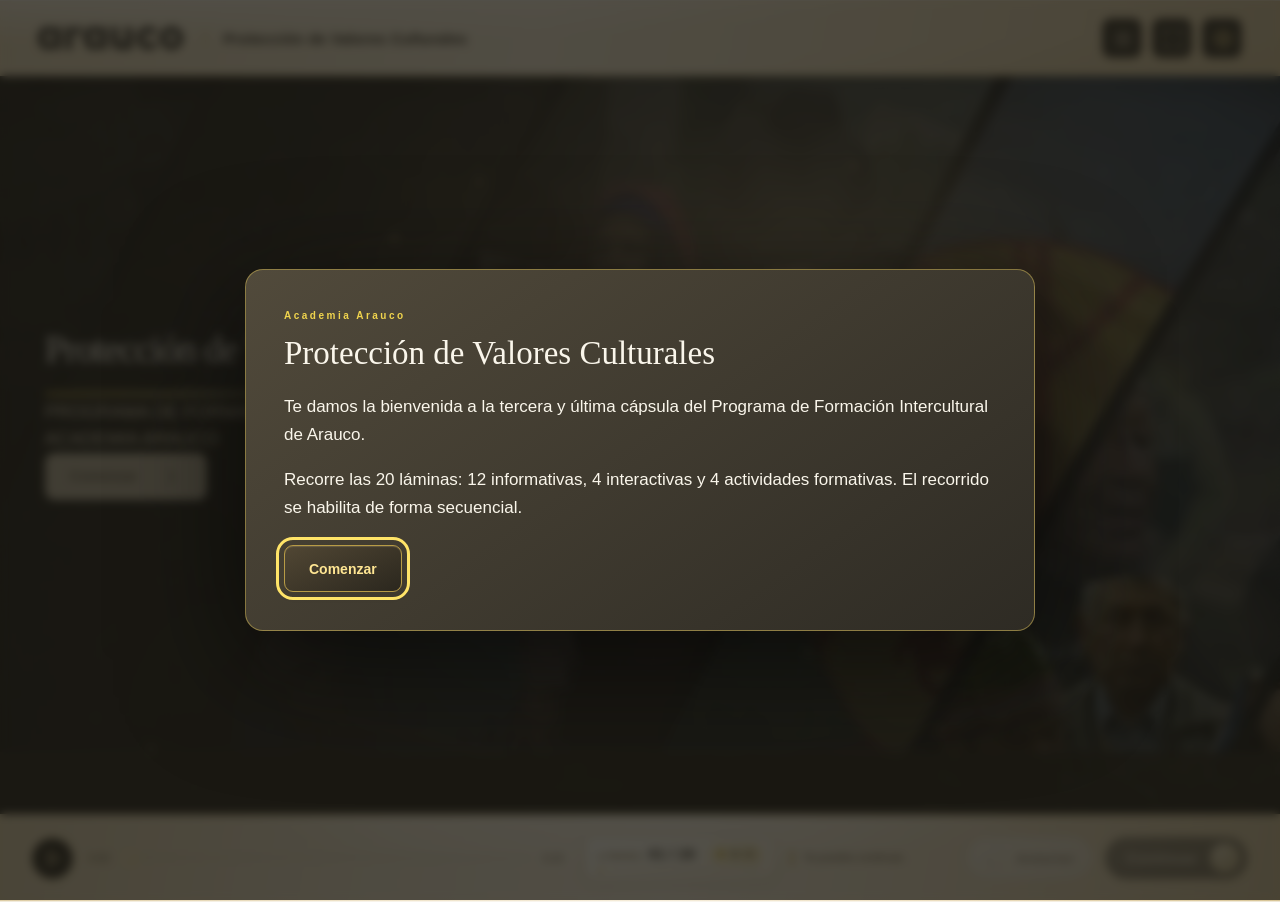
==== commit 29a242f2: "Cultura Mapuche M3 v02: locuciones y avatares" ====
--- a/index.html
+++ b/index.html
@@ -1,5 +1,5 @@
 <!doctype html>
-<html lang="es"><head><meta charset="utf-8"><meta name="viewport" content="width=device-width,initial-scale=1"><meta name="theme-color" content="#514b43"><meta name="author" content="Carlo Gutiérrez"><title>Protección de Valores Culturales · Arauco</title><link rel="stylesheet" href="mapuche.css?rev=m3v01"><link rel="stylesheet" href="mapuche-controls-v02.css?rev=m3v01"><link rel="stylesheet" href="mapuche-completion-v05.css?rev=m3v01"><link rel="stylesheet" href="mapuche-avatar.css?rev=m3v01"><link rel="stylesheet" href="mapuche-compositions-v11.css?rev=m3v01"><link rel="stylesheet" href="mapuche-qa-v12.css?rev=m3v01"><link rel="stylesheet" href="mapuche-tutor-base-v136.css?rev=m3v01"><link rel="stylesheet" href="mapuche-tutor-v139.css?rev=m3v01"><link rel="stylesheet" href="mapuche-interface-v139.css?rev=m3v01"><link rel="stylesheet" href="mapuche-settings-compact-v139.css?rev=m3v01"><link rel="stylesheet" href="mapuche-wallmapu-v14.css?rev=m3v01"><link rel="stylesheet" href="mapuche-ajustes-v15.css?rev=m3v01"><link rel="stylesheet" href="mapuche-cargador-v16.css?rev=m3v01"><link rel="stylesheet" href="mapuche-ajustes-v16.css?rev=m3v01"><link rel="stylesheet" href="mapuche-secuencia-v17.css?rev=m3v01"><link rel="stylesheet" href="m2-laminas.css?rev=m3v01"><link rel="stylesheet" href="mapuche-ui-v19.css?rev=m3v01"></head>
+<html lang="es"><head><meta charset="utf-8"><meta name="viewport" content="width=device-width,initial-scale=1"><meta name="theme-color" content="#514b43"><meta name="author" content="Carlo Gutiérrez"><title>Protección de Valores Culturales · Arauco</title><link rel="stylesheet" href="mapuche.css?rev=m3v02"><link rel="stylesheet" href="mapuche-controls-v02.css?rev=m3v02"><link rel="stylesheet" href="mapuche-completion-v05.css?rev=m3v02"><link rel="stylesheet" href="mapuche-avatar.css?rev=m3v02"><link rel="stylesheet" href="mapuche-compositions-v11.css?rev=m3v02"><link rel="stylesheet" href="mapuche-qa-v12.css?rev=m3v02"><link rel="stylesheet" href="mapuche-tutor-base-v136.css?rev=m3v02"><link rel="stylesheet" href="mapuche-tutor-v139.css?rev=m3v02"><link rel="stylesheet" href="mapuche-interface-v139.css?rev=m3v02"><link rel="stylesheet" href="mapuche-settings-compact-v139.css?rev=m3v02"><link rel="stylesheet" href="mapuche-wallmapu-v14.css?rev=m3v02"><link rel="stylesheet" href="mapuche-ajustes-v15.css?rev=m3v02"><link rel="stylesheet" href="mapuche-cargador-v16.css?rev=m3v02"><link rel="stylesheet" href="mapuche-ajustes-v16.css?rev=m3v02"><link rel="stylesheet" href="mapuche-secuencia-v17.css?rev=m3v02"><link rel="stylesheet" href="m2-laminas.css?rev=m3v02"><link rel="stylesheet" href="mapuche-ui-v19.css?rev=m3v02"></head>
 <body>
 <div id="cargador-v16" role="status" aria-live="polite" aria-busy="true"><div class="cg-centro"><svg viewBox="0 0 260 260" role="img" aria-label="Kultrun con luceros: símbolo mapuche"><g class="cg-anillo"><circle cx="130" cy="130" r="124" fill="none" stroke="#e1d2a5" stroke-opacity=".55" stroke-width="1.5"/><circle cx="130" cy="130" r="112" fill="none" stroke="#e1d2a5" stroke-opacity=".55" stroke-width="1.5"/><polyline points="122.1,16.8 121.8,12.3 132.1,12.0 132.1,7.5 140.7,8.0" fill="none" stroke="#ddbd19" stroke-width="2" stroke-linejoin="round"/><polyline points="151.7,18.6 152.5,14.2 162.5,16.6 163.8,12.2 171.9,14.9" fill="none" stroke="#ddbd19" stroke-width="2" stroke-linejoin="round"/><polyline points="179.8,28.0 181.7,23.9 190.8,28.9 193.1,25.0 200.3,29.7" fill="none" stroke="#ddbd19" stroke-width="2" stroke-linejoin="round"/><polyline points="204.5,44.3 207.4,40.9 214.9,48.0 218.1,44.9 223.8,51.3" fill="none" stroke="#ddbd19" stroke-width="2" stroke-linejoin="round"/><polyline points="224.1,66.5 227.8,64.0 233.2,72.8 237.1,70.6 241.0,78.2" fill="none" stroke="#ddbd19" stroke-width="2" stroke-linejoin="round"/><polyline points="237.3,93.0 241.6,91.6 244.5,101.5 248.9,100.4 250.6,108.7" fill="none" stroke="#ddbd19" stroke-width="2" stroke-linejoin="round"/><polyline points="243.2,122.1 247.7,121.8 248.0,132.1 252.5,132.1 252.0,140.7" fill="none" stroke="#ddbd19" stroke-width="2" stroke-linejoin="round"/><polyline points="241.4,151.7 245.8,152.5 243.4,162.5 247.8,163.8 245.1,171.9" fill="none" stroke="#ddbd19" stroke-width="2" stroke-linejoin="round"/><polyline points="232.0,179.8 236.1,181.7 231.1,190.8 235.0,193.1 230.3,200.3" fill="none" stroke="#ddbd19" stroke-width="2" stroke-linejoin="round"/><polyline points="215.7,204.5 219.1,207.4 212.0,214.9 215.1,218.1 208.7,223.8" fill="none" stroke="#ddbd19" stroke-width="2" stroke-linejoin="round"/><polyline points="193.5,224.1 196.0,227.8 187.2,233.2 189.4,237.1 181.8,241.0" fill="none" stroke="#ddbd19" stroke-width="2" stroke-linejoin="round"/><polyline points="167.0,237.3 168.4,241.6 158.5,244.5 159.6,248.9 151.3,250.6" fill="none" stroke="#ddbd19" stroke-width="2" stroke-linejoin="round"/><polyline points="137.9,243.2 138.2,247.7 127.9,248.0 127.9,252.5 119.3,252.0" fill="none" stroke="#ddbd19" stroke-width="2" stroke-linejoin="round"/><polyline points="108.3,241.4 107.5,245.8 97.5,243.4 96.2,247.8 88.1,245.1" fill="none" stroke="#ddbd19" stroke-width="2" stroke-linejoin="round"/><polyline points="80.2,232.0 78.3,236.1 69.2,231.1 66.9,235.0 59.7,230.3" fill="none" stroke="#ddbd19" stroke-width="2" stroke-linejoin="round"/><polyline points="55.5,215.7 52.6,219.1 45.1,212.0 41.9,215.1 36.2,208.7" fill="none" stroke="#ddbd19" stroke-width="2" stroke-linejoin="round"/><polyline points="35.9,193.5 32.2,196.0 26.8,187.2 22.9,189.4 19.0,181.8" fill="none" stroke="#ddbd19" stroke-width="2" stroke-linejoin="round"/><polyline points="22.7,167.0 18.4,168.4 15.5,158.5 11.1,159.6 9.4,151.3" fill="none" stroke="#ddbd19" stroke-width="2" stroke-linejoin="round"/><polyline points="16.8,137.9 12.3,138.2 12.0,127.9 7.5,127.9 8.0,119.3" fill="none" stroke="#ddbd19" stroke-width="2" stroke-linejoin="round"/><polyline points="18.6,108.3 14.2,107.5 16.6,97.5 12.2,96.2 14.9,88.1" fill="none" stroke="#ddbd19" stroke-width="2" stroke-linejoin="round"/><polyline points="28.0,80.2 23.9,78.3 28.9,69.2 25.0,66.9 29.7,59.7" fill="none" stroke="#ddbd19" stroke-width="2" stroke-linejoin="round"/><polyline points="44.3,55.5 40.9,52.6 48.0,45.1 44.9,41.9 51.3,36.2" fill="none" stroke="#ddbd19" stroke-width="2" stroke-linejoin="round"/><polyline points="66.5,35.9 64.0,32.2 72.8,26.8 70.6,22.9 78.2,19.0" fill="none" stroke="#ddbd19" stroke-width="2" stroke-linejoin="round"/><polyline points="93.0,22.7 91.6,18.4 101.5,15.5 100.4,11.1 108.7,9.4" fill="none" stroke="#ddbd19" stroke-width="2" stroke-linejoin="round"/></g><g class="cg-lucero"><polygon points="198.6,52.4 200.2,57.5 205.0,55.0 202.5,59.8 207.6,61.4 202.5,63.0 205.0,67.8 200.2,65.3 198.6,70.4 197.0,65.3 192.2,67.8 194.7,63.0 189.6,61.4 194.7,59.8 192.2,55.0 197.0,57.5" fill="#ddbd19"/><polygon points="198.6,189.6 200.2,194.7 205.0,192.2 202.5,197.0 207.6,198.6 202.5,200.2 205.0,205.0 200.2,202.5 198.6,207.6 197.0,202.5 192.2,205.0 194.7,200.2 189.6,198.6 194.7,197.0 192.2,192.2 197.0,194.7" fill="#ddbd19"/><polygon points="61.4,189.6 63.0,194.7 67.8,192.2 65.3,197.0 70.4,198.6 65.3,200.2 67.8,205.0 63.0,202.5 61.4,207.6 59.8,202.5 55.0,205.0 57.5,200.2 52.4,198.6 57.5,197.0 55.0,192.2 59.8,194.7" fill="#ddbd19"/><polygon points="61.4,52.4 63.0,57.5 67.8,55.0 65.3,59.8 70.4,61.4 65.3,63.0 67.8,67.8 63.0,65.3 61.4,70.4 59.8,65.3 55.0,67.8 57.5,63.0 52.4,61.4 57.5,59.8 55.0,55.0 59.8,57.5" fill="#ddbd19"/><circle cx="130.0" cy="33.0" r="2.2" fill="#e1d2a5"/><circle cx="227.0" cy="130.0" r="2.2" fill="#e1d2a5"/><circle cx="130.0" cy="227.0" r="2.2" fill="#e1d2a5"/><circle cx="33.0" cy="130.0" r="2.2" fill="#e1d2a5"/></g><g class="cg-kultrun"><circle cx="130" cy="130" r="82" fill="#e9dcb4"/><circle cx="130" cy="130" r="82" fill="none" stroke="#8b6b3d" stroke-width="4"/><circle cx="130" cy="130" r="76" fill="none" stroke="#8b6b3d" stroke-opacity=".35" stroke-width="1"/><line x1="130" y1="130" x2="130.0" y2="64.0" stroke="#3b2f26" stroke-width="5" stroke-linecap="round"/><line x1="130.0" y1="64.0" x2="124.8" y2="54.3" stroke="#3b2f26" stroke-width="3.6" stroke-linecap="round"/><line x1="130.0" y1="64.0" x2="130.0" y2="53.0" stroke="#3b2f26" stroke-width="3.6" stroke-linecap="round"/><line x1="130.0" y1="64.0" x2="135.2" y2="54.3" stroke="#3b2f26" stroke-width="3.6" stroke-linecap="round"/><line x1="130" y1="130" x2="196.0" y2="130.0" stroke="#3b2f26" stroke-width="5" stroke-linecap="round"/><line x1="196.0" y1="130.0" x2="205.7" y2="124.8" stroke="#3b2f26" stroke-width="3.6" stroke-linecap="round"/><line x1="196.0" y1="130.0" x2="207.0" y2="130.0" stroke="#3b2f26" stroke-width="3.6" stroke-linecap="round"/><line x1="196.0" y1="130.0" x2="205.7" y2="135.2" stroke="#3b2f26" stroke-width="3.6" stroke-linecap="round"/><line x1="130" y1="130" x2="130.0" y2="196.0" stroke="#3b2f26" stroke-width="5" stroke-linecap="round"/><line x1="130.0" y1="196.0" x2="135.2" y2="205.7" stroke="#3b2f26" stroke-width="3.6" stroke-linecap="round"/><line x1="130.0" y1="196.0" x2="130.0" y2="207.0" stroke="#3b2f26" stroke-width="3.6" stroke-linecap="round"/><line x1="130.0" y1="196.0" x2="124.8" y2="205.7" stroke="#3b2f26" stroke-width="3.6" stroke-linecap="round"/><line x1="130" y1="130" x2="64.0" y2="130.0" stroke="#3b2f26" stroke-width="5" stroke-linecap="round"/><line x1="64.0" y1="130.0" x2="54.3" y2="135.2" stroke="#3b2f26" stroke-width="3.6" stroke-linecap="round"/><line x1="64.0" y1="130.0" x2="53.0" y2="130.0" stroke="#3b2f26" stroke-width="3.6" stroke-linecap="round"/><line x1="64.0" y1="130.0" x2="54.3" y2="124.8" stroke="#3b2f26" stroke-width="3.6" stroke-linecap="round"/><circle cx="159.7" cy="100.3" r="7" fill="none" stroke="#3b2f26" stroke-width="3"/><line x1="170.2" y1="100.3" x2="174.7" y2="100.3" stroke="#3b2f26" stroke-width="2.4" stroke-linecap="round"/><line x1="167.1" y1="107.7" x2="170.3" y2="110.9" stroke="#3b2f26" stroke-width="2.4" stroke-linecap="round"/><line x1="159.7" y1="110.8" x2="159.7" y2="115.3" stroke="#3b2f26" stroke-width="2.4" stroke-linecap="round"/><line x1="152.3" y1="107.7" x2="149.1" y2="110.9" stroke="#3b2f26" stroke-width="2.4" stroke-linecap="round"/><line x1="149.2" y1="100.3" x2="144.7" y2="100.3" stroke="#3b2f26" stroke-width="2.4" stroke-linecap="round"/><line x1="152.3" y1="92.9" x2="149.1" y2="89.7" stroke="#3b2f26" stroke-width="2.4" stroke-linecap="round"/><line x1="159.7" y1="89.8" x2="159.7" y2="85.3" stroke="#3b2f26" stroke-width="2.4" stroke-linecap="round"/><line x1="167.1" y1="92.9" x2="170.3" y2="89.7" stroke="#3b2f26" stroke-width="2.4" stroke-linecap="round"/><path d="M104.3,88.3 A12,12 0 1,0 104.3,112.3 A15,15 0 0,1 104.3,88.3Z" fill="#3b2f26"/><polygon points="100.3,146.7 102.4,154.6 109.5,150.5 105.4,157.6 113.3,159.7 105.4,161.8 109.5,168.9 102.4,164.8 100.3,172.7 98.2,164.8 91.1,168.9 95.2,161.8 87.3,159.7 95.2,157.6 91.1,150.5 98.2,154.6" fill="#3b2f26"/><polygon points="152.7,148.2 153.6,151.5 156.6,149.8 154.9,152.8 158.2,153.7 154.9,154.6 156.6,157.6 153.6,155.9 152.7,159.2 151.8,155.9 148.8,157.6 150.5,154.6 147.2,153.7 150.5,152.8 148.8,149.8 151.8,151.5" fill="#3b2f26"/><polygon points="166.7,150.2 167.6,153.5 170.6,151.8 168.9,154.8 172.2,155.7 168.9,156.6 170.6,159.6 167.6,157.9 166.7,161.2 165.8,157.9 162.8,159.6 164.5,156.6 161.2,155.7 164.5,154.8 162.8,151.8 165.8,153.5" fill="#3b2f26"/><polygon points="159.7,161.2 160.6,164.5 163.6,162.8 161.9,165.8 165.2,166.7 161.9,167.6 163.6,170.6 160.6,168.9 159.7,172.2 158.8,168.9 155.8,170.6 157.5,167.6 154.2,166.7 157.5,165.8 155.8,162.8 158.8,164.5" fill="#3b2f26"/><circle cx="130" cy="130" r="6.5" fill="#3b2f26"/></g></svg><p class="cg-titulo">Protección de Valores Culturales</p><p class="cg-sub">Cargando</p><div class="cg-barra" aria-hidden="true"><i></i></div></div></div>
 <div id="backgrounds" aria-hidden="true"><div class="backdrop active"></div><div class="backdrop"></div></div><div class="shade" aria-hidden="true"></div>
@@ -18,4 +18,4 @@
 </footer>
 <dialog id="layer" aria-labelledby="layer-title"><button id="close-layer" class="close" aria-label="Cerrar ventana">×</button><p id="layer-label" class="eyebrow"></p><h2 id="layer-title"></h2><div id="layer-body"></div><div id="layer-actions"></div></dialog>
 <audio id="narrator" preload="auto"></audio><audio id="music-player" src="audio/loop-mapuche-v16.wav" loop preload="none"></audio>
-<script src="mapuche-data.js?rev=m3v01"></script><script src="m2-laminas.js?rev=m3v01"></script><script src="mapuche-audio.js?rev=m3v01"></script><script src="mapuche-avatars.js?rev=m3v01"></script><script src="mapuche-avatar-player.js?rev=m3v01"></script><script src="mapuche.js?rev=m3v01"></script><script src="scorm-state-v05.js?rev=m3v01"></script><script src="mapuche-interface-v139.js?rev=m3v01"></script><script src="mapuche-tutor-v139.js?rev=m3v01"></script><script src="mapuche-wallmapu-v14.js?rev=m3v01"></script><script src="mapuche-ajustes-v15.js?rev=m3v01"></script><script src="mapuche-ajustes-v16.js?rev=m3v01"></script><script src="mapuche-cargador-v16.js?rev=m3v01"></script><script src="mapuche-secuencia-v17.js?rev=m3v01"></script><script src="mapuche-ui-v19.js?rev=m3v01"></script></body></html>
+<script src="mapuche-data.js?rev=m3v02"></script><script src="m2-laminas.js?rev=m3v02"></script><script src="mapuche-audio.js?rev=m3v02"></script><script src="mapuche-avatars.js?rev=m3v02"></script><script src="mapuche-avatar-player.js?rev=m3v02"></script><script src="mapuche.js?rev=m3v02"></script><script src="scorm-state-v05.js?rev=m3v02"></script><script src="mapuche-interface-v139.js?rev=m3v02"></script><script src="mapuche-tutor-v139.js?rev=m3v02"></script><script src="mapuche-wallmapu-v14.js?rev=m3v02"></script><script src="mapuche-ajustes-v15.js?rev=m3v02"></script><script src="mapuche-ajustes-v16.js?rev=m3v02"></script><script src="mapuche-cargador-v16.js?rev=m3v02"></script><script src="mapuche-secuencia-v17.js?rev=m3v02"></script><script src="mapuche-ui-v19.js?rev=m3v02"></script></body></html>
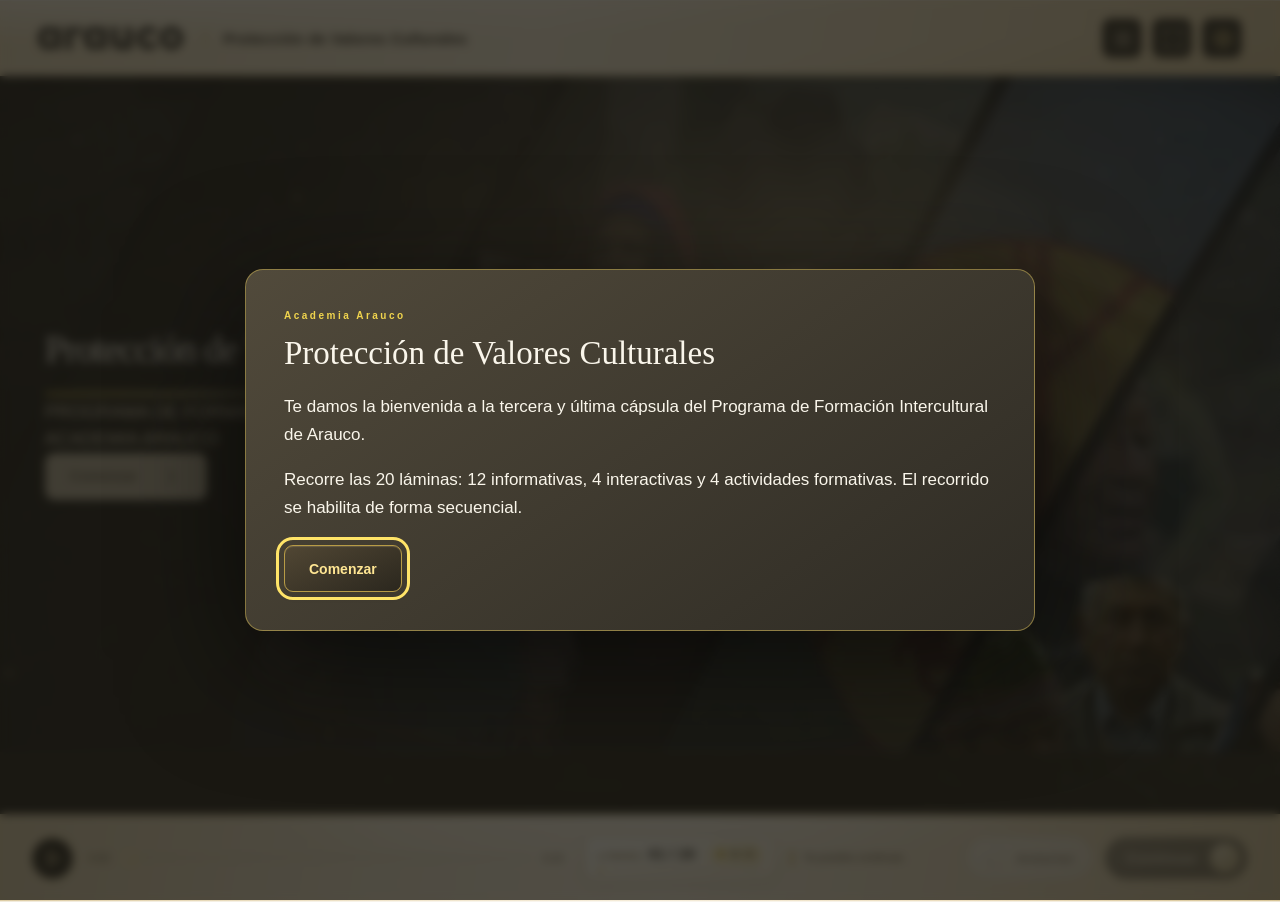
==== commit d3483c70: "Cultura Mapuche M3 v03: QA (precarga, íconos, pie en L3/L6, L16 centrado)" ====
--- a/index.html
+++ b/index.html
@@ -1,5 +1,5 @@
 <!doctype html>
-<html lang="es"><head><meta charset="utf-8"><meta name="viewport" content="width=device-width,initial-scale=1"><meta name="theme-color" content="#514b43"><meta name="author" content="Carlo Gutiérrez"><title>Protección de Valores Culturales · Arauco</title><link rel="stylesheet" href="mapuche.css?rev=m3v02"><link rel="stylesheet" href="mapuche-controls-v02.css?rev=m3v02"><link rel="stylesheet" href="mapuche-completion-v05.css?rev=m3v02"><link rel="stylesheet" href="mapuche-avatar.css?rev=m3v02"><link rel="stylesheet" href="mapuche-compositions-v11.css?rev=m3v02"><link rel="stylesheet" href="mapuche-qa-v12.css?rev=m3v02"><link rel="stylesheet" href="mapuche-tutor-base-v136.css?rev=m3v02"><link rel="stylesheet" href="mapuche-tutor-v139.css?rev=m3v02"><link rel="stylesheet" href="mapuche-interface-v139.css?rev=m3v02"><link rel="stylesheet" href="mapuche-settings-compact-v139.css?rev=m3v02"><link rel="stylesheet" href="mapuche-wallmapu-v14.css?rev=m3v02"><link rel="stylesheet" href="mapuche-ajustes-v15.css?rev=m3v02"><link rel="stylesheet" href="mapuche-cargador-v16.css?rev=m3v02"><link rel="stylesheet" href="mapuche-ajustes-v16.css?rev=m3v02"><link rel="stylesheet" href="mapuche-secuencia-v17.css?rev=m3v02"><link rel="stylesheet" href="m2-laminas.css?rev=m3v02"><link rel="stylesheet" href="mapuche-ui-v19.css?rev=m3v02"></head>
+<html lang="es"><head><meta charset="utf-8"><meta name="viewport" content="width=device-width,initial-scale=1"><meta name="theme-color" content="#514b43"><meta name="author" content="Carlo Gutiérrez"><title>Protección de Valores Culturales · Arauco</title><link rel="stylesheet" href="mapuche.css?rev=m3v03"><link rel="stylesheet" href="mapuche-controls-v02.css?rev=m3v03"><link rel="stylesheet" href="mapuche-completion-v05.css?rev=m3v03"><link rel="stylesheet" href="mapuche-avatar.css?rev=m3v03"><link rel="stylesheet" href="mapuche-compositions-v11.css?rev=m3v03"><link rel="stylesheet" href="mapuche-qa-v12.css?rev=m3v03"><link rel="stylesheet" href="mapuche-tutor-base-v136.css?rev=m3v03"><link rel="stylesheet" href="mapuche-tutor-v139.css?rev=m3v03"><link rel="stylesheet" href="mapuche-interface-v139.css?rev=m3v03"><link rel="stylesheet" href="mapuche-settings-compact-v139.css?rev=m3v03"><link rel="stylesheet" href="mapuche-wallmapu-v14.css?rev=m3v03"><link rel="stylesheet" href="mapuche-ajustes-v15.css?rev=m3v03"><link rel="stylesheet" href="mapuche-cargador-v16.css?rev=m3v03"><link rel="stylesheet" href="mapuche-ajustes-v16.css?rev=m3v03"><link rel="stylesheet" href="mapuche-secuencia-v17.css?rev=m3v03"><link rel="stylesheet" href="m2-laminas.css?rev=m3v03"><link rel="stylesheet" href="mapuche-ui-v19.css?rev=m3v03"></head>
 <body>
 <div id="cargador-v16" role="status" aria-live="polite" aria-busy="true"><div class="cg-centro"><svg viewBox="0 0 260 260" role="img" aria-label="Kultrun con luceros: símbolo mapuche"><g class="cg-anillo"><circle cx="130" cy="130" r="124" fill="none" stroke="#e1d2a5" stroke-opacity=".55" stroke-width="1.5"/><circle cx="130" cy="130" r="112" fill="none" stroke="#e1d2a5" stroke-opacity=".55" stroke-width="1.5"/><polyline points="122.1,16.8 121.8,12.3 132.1,12.0 132.1,7.5 140.7,8.0" fill="none" stroke="#ddbd19" stroke-width="2" stroke-linejoin="round"/><polyline points="151.7,18.6 152.5,14.2 162.5,16.6 163.8,12.2 171.9,14.9" fill="none" stroke="#ddbd19" stroke-width="2" stroke-linejoin="round"/><polyline points="179.8,28.0 181.7,23.9 190.8,28.9 193.1,25.0 200.3,29.7" fill="none" stroke="#ddbd19" stroke-width="2" stroke-linejoin="round"/><polyline points="204.5,44.3 207.4,40.9 214.9,48.0 218.1,44.9 223.8,51.3" fill="none" stroke="#ddbd19" stroke-width="2" stroke-linejoin="round"/><polyline points="224.1,66.5 227.8,64.0 233.2,72.8 237.1,70.6 241.0,78.2" fill="none" stroke="#ddbd19" stroke-width="2" stroke-linejoin="round"/><polyline points="237.3,93.0 241.6,91.6 244.5,101.5 248.9,100.4 250.6,108.7" fill="none" stroke="#ddbd19" stroke-width="2" stroke-linejoin="round"/><polyline points="243.2,122.1 247.7,121.8 248.0,132.1 252.5,132.1 252.0,140.7" fill="none" stroke="#ddbd19" stroke-width="2" stroke-linejoin="round"/><polyline points="241.4,151.7 245.8,152.5 243.4,162.5 247.8,163.8 245.1,171.9" fill="none" stroke="#ddbd19" stroke-width="2" stroke-linejoin="round"/><polyline points="232.0,179.8 236.1,181.7 231.1,190.8 235.0,193.1 230.3,200.3" fill="none" stroke="#ddbd19" stroke-width="2" stroke-linejoin="round"/><polyline points="215.7,204.5 219.1,207.4 212.0,214.9 215.1,218.1 208.7,223.8" fill="none" stroke="#ddbd19" stroke-width="2" stroke-linejoin="round"/><polyline points="193.5,224.1 196.0,227.8 187.2,233.2 189.4,237.1 181.8,241.0" fill="none" stroke="#ddbd19" stroke-width="2" stroke-linejoin="round"/><polyline points="167.0,237.3 168.4,241.6 158.5,244.5 159.6,248.9 151.3,250.6" fill="none" stroke="#ddbd19" stroke-width="2" stroke-linejoin="round"/><polyline points="137.9,243.2 138.2,247.7 127.9,248.0 127.9,252.5 119.3,252.0" fill="none" stroke="#ddbd19" stroke-width="2" stroke-linejoin="round"/><polyline points="108.3,241.4 107.5,245.8 97.5,243.4 96.2,247.8 88.1,245.1" fill="none" stroke="#ddbd19" stroke-width="2" stroke-linejoin="round"/><polyline points="80.2,232.0 78.3,236.1 69.2,231.1 66.9,235.0 59.7,230.3" fill="none" stroke="#ddbd19" stroke-width="2" stroke-linejoin="round"/><polyline points="55.5,215.7 52.6,219.1 45.1,212.0 41.9,215.1 36.2,208.7" fill="none" stroke="#ddbd19" stroke-width="2" stroke-linejoin="round"/><polyline points="35.9,193.5 32.2,196.0 26.8,187.2 22.9,189.4 19.0,181.8" fill="none" stroke="#ddbd19" stroke-width="2" stroke-linejoin="round"/><polyline points="22.7,167.0 18.4,168.4 15.5,158.5 11.1,159.6 9.4,151.3" fill="none" stroke="#ddbd19" stroke-width="2" stroke-linejoin="round"/><polyline points="16.8,137.9 12.3,138.2 12.0,127.9 7.5,127.9 8.0,119.3" fill="none" stroke="#ddbd19" stroke-width="2" stroke-linejoin="round"/><polyline points="18.6,108.3 14.2,107.5 16.6,97.5 12.2,96.2 14.9,88.1" fill="none" stroke="#ddbd19" stroke-width="2" stroke-linejoin="round"/><polyline points="28.0,80.2 23.9,78.3 28.9,69.2 25.0,66.9 29.7,59.7" fill="none" stroke="#ddbd19" stroke-width="2" stroke-linejoin="round"/><polyline points="44.3,55.5 40.9,52.6 48.0,45.1 44.9,41.9 51.3,36.2" fill="none" stroke="#ddbd19" stroke-width="2" stroke-linejoin="round"/><polyline points="66.5,35.9 64.0,32.2 72.8,26.8 70.6,22.9 78.2,19.0" fill="none" stroke="#ddbd19" stroke-width="2" stroke-linejoin="round"/><polyline points="93.0,22.7 91.6,18.4 101.5,15.5 100.4,11.1 108.7,9.4" fill="none" stroke="#ddbd19" stroke-width="2" stroke-linejoin="round"/></g><g class="cg-lucero"><polygon points="198.6,52.4 200.2,57.5 205.0,55.0 202.5,59.8 207.6,61.4 202.5,63.0 205.0,67.8 200.2,65.3 198.6,70.4 197.0,65.3 192.2,67.8 194.7,63.0 189.6,61.4 194.7,59.8 192.2,55.0 197.0,57.5" fill="#ddbd19"/><polygon points="198.6,189.6 200.2,194.7 205.0,192.2 202.5,197.0 207.6,198.6 202.5,200.2 205.0,205.0 200.2,202.5 198.6,207.6 197.0,202.5 192.2,205.0 194.7,200.2 189.6,198.6 194.7,197.0 192.2,192.2 197.0,194.7" fill="#ddbd19"/><polygon points="61.4,189.6 63.0,194.7 67.8,192.2 65.3,197.0 70.4,198.6 65.3,200.2 67.8,205.0 63.0,202.5 61.4,207.6 59.8,202.5 55.0,205.0 57.5,200.2 52.4,198.6 57.5,197.0 55.0,192.2 59.8,194.7" fill="#ddbd19"/><polygon points="61.4,52.4 63.0,57.5 67.8,55.0 65.3,59.8 70.4,61.4 65.3,63.0 67.8,67.8 63.0,65.3 61.4,70.4 59.8,65.3 55.0,67.8 57.5,63.0 52.4,61.4 57.5,59.8 55.0,55.0 59.8,57.5" fill="#ddbd19"/><circle cx="130.0" cy="33.0" r="2.2" fill="#e1d2a5"/><circle cx="227.0" cy="130.0" r="2.2" fill="#e1d2a5"/><circle cx="130.0" cy="227.0" r="2.2" fill="#e1d2a5"/><circle cx="33.0" cy="130.0" r="2.2" fill="#e1d2a5"/></g><g class="cg-kultrun"><circle cx="130" cy="130" r="82" fill="#e9dcb4"/><circle cx="130" cy="130" r="82" fill="none" stroke="#8b6b3d" stroke-width="4"/><circle cx="130" cy="130" r="76" fill="none" stroke="#8b6b3d" stroke-opacity=".35" stroke-width="1"/><line x1="130" y1="130" x2="130.0" y2="64.0" stroke="#3b2f26" stroke-width="5" stroke-linecap="round"/><line x1="130.0" y1="64.0" x2="124.8" y2="54.3" stroke="#3b2f26" stroke-width="3.6" stroke-linecap="round"/><line x1="130.0" y1="64.0" x2="130.0" y2="53.0" stroke="#3b2f26" stroke-width="3.6" stroke-linecap="round"/><line x1="130.0" y1="64.0" x2="135.2" y2="54.3" stroke="#3b2f26" stroke-width="3.6" stroke-linecap="round"/><line x1="130" y1="130" x2="196.0" y2="130.0" stroke="#3b2f26" stroke-width="5" stroke-linecap="round"/><line x1="196.0" y1="130.0" x2="205.7" y2="124.8" stroke="#3b2f26" stroke-width="3.6" stroke-linecap="round"/><line x1="196.0" y1="130.0" x2="207.0" y2="130.0" stroke="#3b2f26" stroke-width="3.6" stroke-linecap="round"/><line x1="196.0" y1="130.0" x2="205.7" y2="135.2" stroke="#3b2f26" stroke-width="3.6" stroke-linecap="round"/><line x1="130" y1="130" x2="130.0" y2="196.0" stroke="#3b2f26" stroke-width="5" stroke-linecap="round"/><line x1="130.0" y1="196.0" x2="135.2" y2="205.7" stroke="#3b2f26" stroke-width="3.6" stroke-linecap="round"/><line x1="130.0" y1="196.0" x2="130.0" y2="207.0" stroke="#3b2f26" stroke-width="3.6" stroke-linecap="round"/><line x1="130.0" y1="196.0" x2="124.8" y2="205.7" stroke="#3b2f26" stroke-width="3.6" stroke-linecap="round"/><line x1="130" y1="130" x2="64.0" y2="130.0" stroke="#3b2f26" stroke-width="5" stroke-linecap="round"/><line x1="64.0" y1="130.0" x2="54.3" y2="135.2" stroke="#3b2f26" stroke-width="3.6" stroke-linecap="round"/><line x1="64.0" y1="130.0" x2="53.0" y2="130.0" stroke="#3b2f26" stroke-width="3.6" stroke-linecap="round"/><line x1="64.0" y1="130.0" x2="54.3" y2="124.8" stroke="#3b2f26" stroke-width="3.6" stroke-linecap="round"/><circle cx="159.7" cy="100.3" r="7" fill="none" stroke="#3b2f26" stroke-width="3"/><line x1="170.2" y1="100.3" x2="174.7" y2="100.3" stroke="#3b2f26" stroke-width="2.4" stroke-linecap="round"/><line x1="167.1" y1="107.7" x2="170.3" y2="110.9" stroke="#3b2f26" stroke-width="2.4" stroke-linecap="round"/><line x1="159.7" y1="110.8" x2="159.7" y2="115.3" stroke="#3b2f26" stroke-width="2.4" stroke-linecap="round"/><line x1="152.3" y1="107.7" x2="149.1" y2="110.9" stroke="#3b2f26" stroke-width="2.4" stroke-linecap="round"/><line x1="149.2" y1="100.3" x2="144.7" y2="100.3" stroke="#3b2f26" stroke-width="2.4" stroke-linecap="round"/><line x1="152.3" y1="92.9" x2="149.1" y2="89.7" stroke="#3b2f26" stroke-width="2.4" stroke-linecap="round"/><line x1="159.7" y1="89.8" x2="159.7" y2="85.3" stroke="#3b2f26" stroke-width="2.4" stroke-linecap="round"/><line x1="167.1" y1="92.9" x2="170.3" y2="89.7" stroke="#3b2f26" stroke-width="2.4" stroke-linecap="round"/><path d="M104.3,88.3 A12,12 0 1,0 104.3,112.3 A15,15 0 0,1 104.3,88.3Z" fill="#3b2f26"/><polygon points="100.3,146.7 102.4,154.6 109.5,150.5 105.4,157.6 113.3,159.7 105.4,161.8 109.5,168.9 102.4,164.8 100.3,172.7 98.2,164.8 91.1,168.9 95.2,161.8 87.3,159.7 95.2,157.6 91.1,150.5 98.2,154.6" fill="#3b2f26"/><polygon points="152.7,148.2 153.6,151.5 156.6,149.8 154.9,152.8 158.2,153.7 154.9,154.6 156.6,157.6 153.6,155.9 152.7,159.2 151.8,155.9 148.8,157.6 150.5,154.6 147.2,153.7 150.5,152.8 148.8,149.8 151.8,151.5" fill="#3b2f26"/><polygon points="166.7,150.2 167.6,153.5 170.6,151.8 168.9,154.8 172.2,155.7 168.9,156.6 170.6,159.6 167.6,157.9 166.7,161.2 165.8,157.9 162.8,159.6 164.5,156.6 161.2,155.7 164.5,154.8 162.8,151.8 165.8,153.5" fill="#3b2f26"/><polygon points="159.7,161.2 160.6,164.5 163.6,162.8 161.9,165.8 165.2,166.7 161.9,167.6 163.6,170.6 160.6,168.9 159.7,172.2 158.8,168.9 155.8,170.6 157.5,167.6 154.2,166.7 157.5,165.8 155.8,162.8 158.8,164.5" fill="#3b2f26"/><circle cx="130" cy="130" r="6.5" fill="#3b2f26"/></g></svg><p class="cg-titulo">Protección de Valores Culturales</p><p class="cg-sub">Cargando</p><div class="cg-barra" aria-hidden="true"><i></i></div></div></div>
 <div id="backgrounds" aria-hidden="true"><div class="backdrop active"></div><div class="backdrop"></div></div><div class="shade" aria-hidden="true"></div>
@@ -18,4 +18,4 @@
 </footer>
 <dialog id="layer" aria-labelledby="layer-title"><button id="close-layer" class="close" aria-label="Cerrar ventana">×</button><p id="layer-label" class="eyebrow"></p><h2 id="layer-title"></h2><div id="layer-body"></div><div id="layer-actions"></div></dialog>
 <audio id="narrator" preload="auto"></audio><audio id="music-player" src="audio/loop-mapuche-v16.wav" loop preload="none"></audio>
-<script src="mapuche-data.js?rev=m3v02"></script><script src="m2-laminas.js?rev=m3v02"></script><script src="mapuche-audio.js?rev=m3v02"></script><script src="mapuche-avatars.js?rev=m3v02"></script><script src="mapuche-avatar-player.js?rev=m3v02"></script><script src="mapuche.js?rev=m3v02"></script><script src="scorm-state-v05.js?rev=m3v02"></script><script src="mapuche-interface-v139.js?rev=m3v02"></script><script src="mapuche-tutor-v139.js?rev=m3v02"></script><script src="mapuche-wallmapu-v14.js?rev=m3v02"></script><script src="mapuche-ajustes-v15.js?rev=m3v02"></script><script src="mapuche-ajustes-v16.js?rev=m3v02"></script><script src="mapuche-cargador-v16.js?rev=m3v02"></script><script src="mapuche-secuencia-v17.js?rev=m3v02"></script><script src="mapuche-ui-v19.js?rev=m3v02"></script></body></html>
+<script src="mapuche-data.js?rev=m3v03"></script><script src="m2-laminas.js?rev=m3v03"></script><script src="mapuche-audio.js?rev=m3v03"></script><script src="mapuche-avatars.js?rev=m3v03"></script><script src="mapuche-avatar-player.js?rev=m3v03"></script><script src="mapuche.js?rev=m3v03"></script><script src="scorm-state-v05.js?rev=m3v03"></script><script src="mapuche-interface-v139.js?rev=m3v03"></script><script src="mapuche-tutor-v139.js?rev=m3v03"></script><script src="mapuche-wallmapu-v14.js?rev=m3v03"></script><script src="mapuche-ajustes-v15.js?rev=m3v03"></script><script src="mapuche-ajustes-v16.js?rev=m3v03"></script><script src="mapuche-cargador-v16.js?rev=m3v03"></script><script src="mapuche-secuencia-v17.js?rev=m3v03"></script><script src="mapuche-ui-v19.js?rev=m3v03"></script><script src="mapuche-precarga-m3.js?rev=m3v03"></script></body></html>
--- a/m2-laminas.css
+++ b/m2-laminas.css
@@ -218,3 +218,20 @@
 .m3-s08 .m2-cols .v17-frame>img{height:clamp(140px,22.5vh,210px)}
 .m3-s12 .m2-bullets li{padding:5px 11px}
 @media (max-width:760px){.m3-closing .closing-summary-grid{grid-template-columns:1fr}}
+
+/* ===== v03 · QA 9-nov-2026 ===== */
+/* Íconos propios */
+.m3-sym svg{width:20px;height:20px}
+.closing-principle .m3-sym svg{width:22px;height:22px}
+/* L3 y L6: elementos destacados abajo, tipo pie */
+#stage>.scene:has(.m3-s03),#stage>.scene:has(.m3-s06){align-self:stretch;margin-block:0;flex:1 1 auto;display:flex;flex-direction:column}
+#stage>.scene:has(.m3-s03)>.scene-parallax,#stage>.scene:has(.m3-s06)>.scene-parallax{flex:1 1 auto;display:flex;flex-direction:column}
+.m3-s03,.m3-s06{display:flex;flex-direction:column;flex:1 1 auto}
+.m3-s03>.speech-reveal:last-child,.m3-s06>.speech-reveal:last-child{margin-top:auto;padding-top:14px}
+.m3-s03 .m3-row,.m3-s06 .m3-row{max-width:none;margin-top:0;padding:12px 16px;border-radius:14px;background:linear-gradient(90deg,#1b1813e6,#1b181399 70%,#1b181300);border-top:1px solid #e1c45c55}
+/* L16: título, flecha y logo al centro de su columna */
+.m3-center{justify-items:center;text-align:center}
+.m3-center .m2-result{justify-items:center}.m3-center .m2-arrow{margin-left:0}
+.m3-center .m3-logo-wrap{justify-items:center}
+[data-appearance=light] .m3-s03 .m3-row,[data-appearance=light] .m3-s06 .m3-row{background:linear-gradient(90deg,#fffdf6ee,#fffdf699 70%,#fffdf600)}
+.m3-s06>.speech-reveal:last-child{padding-top:8px}
